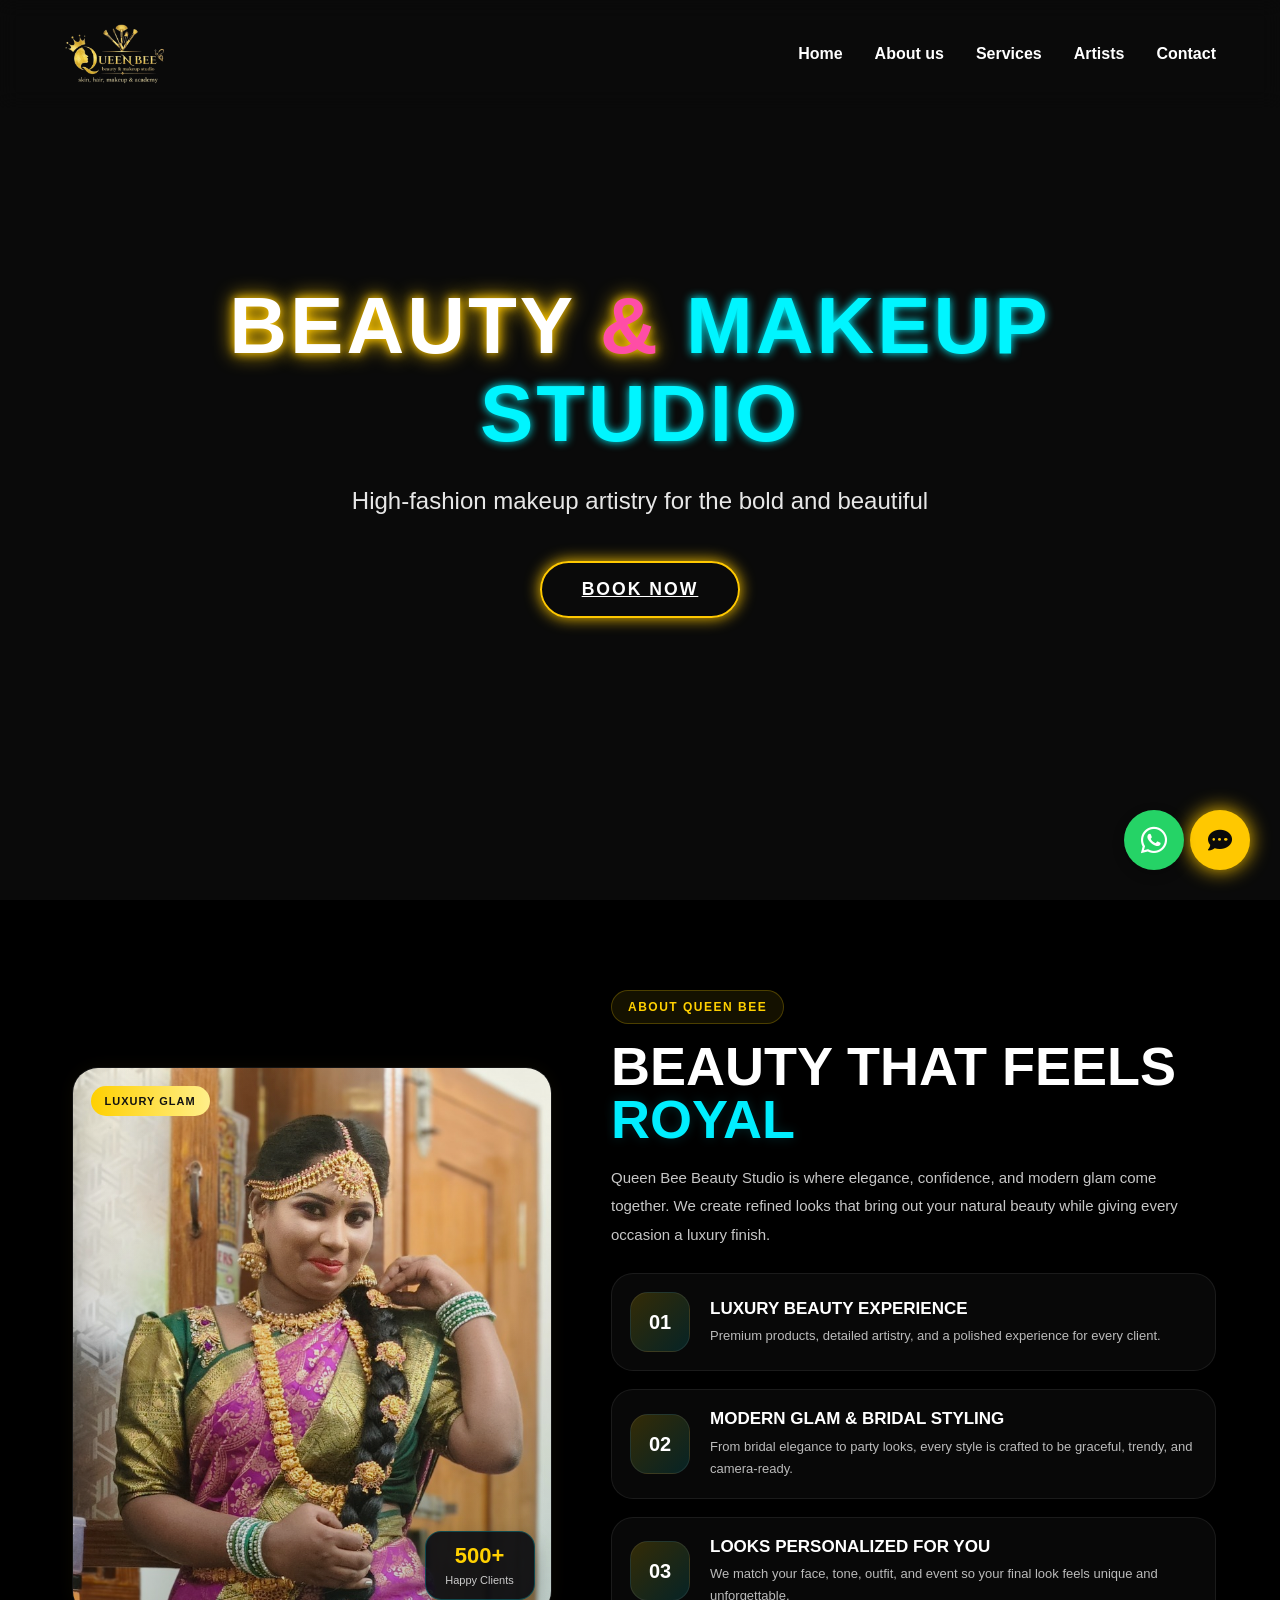
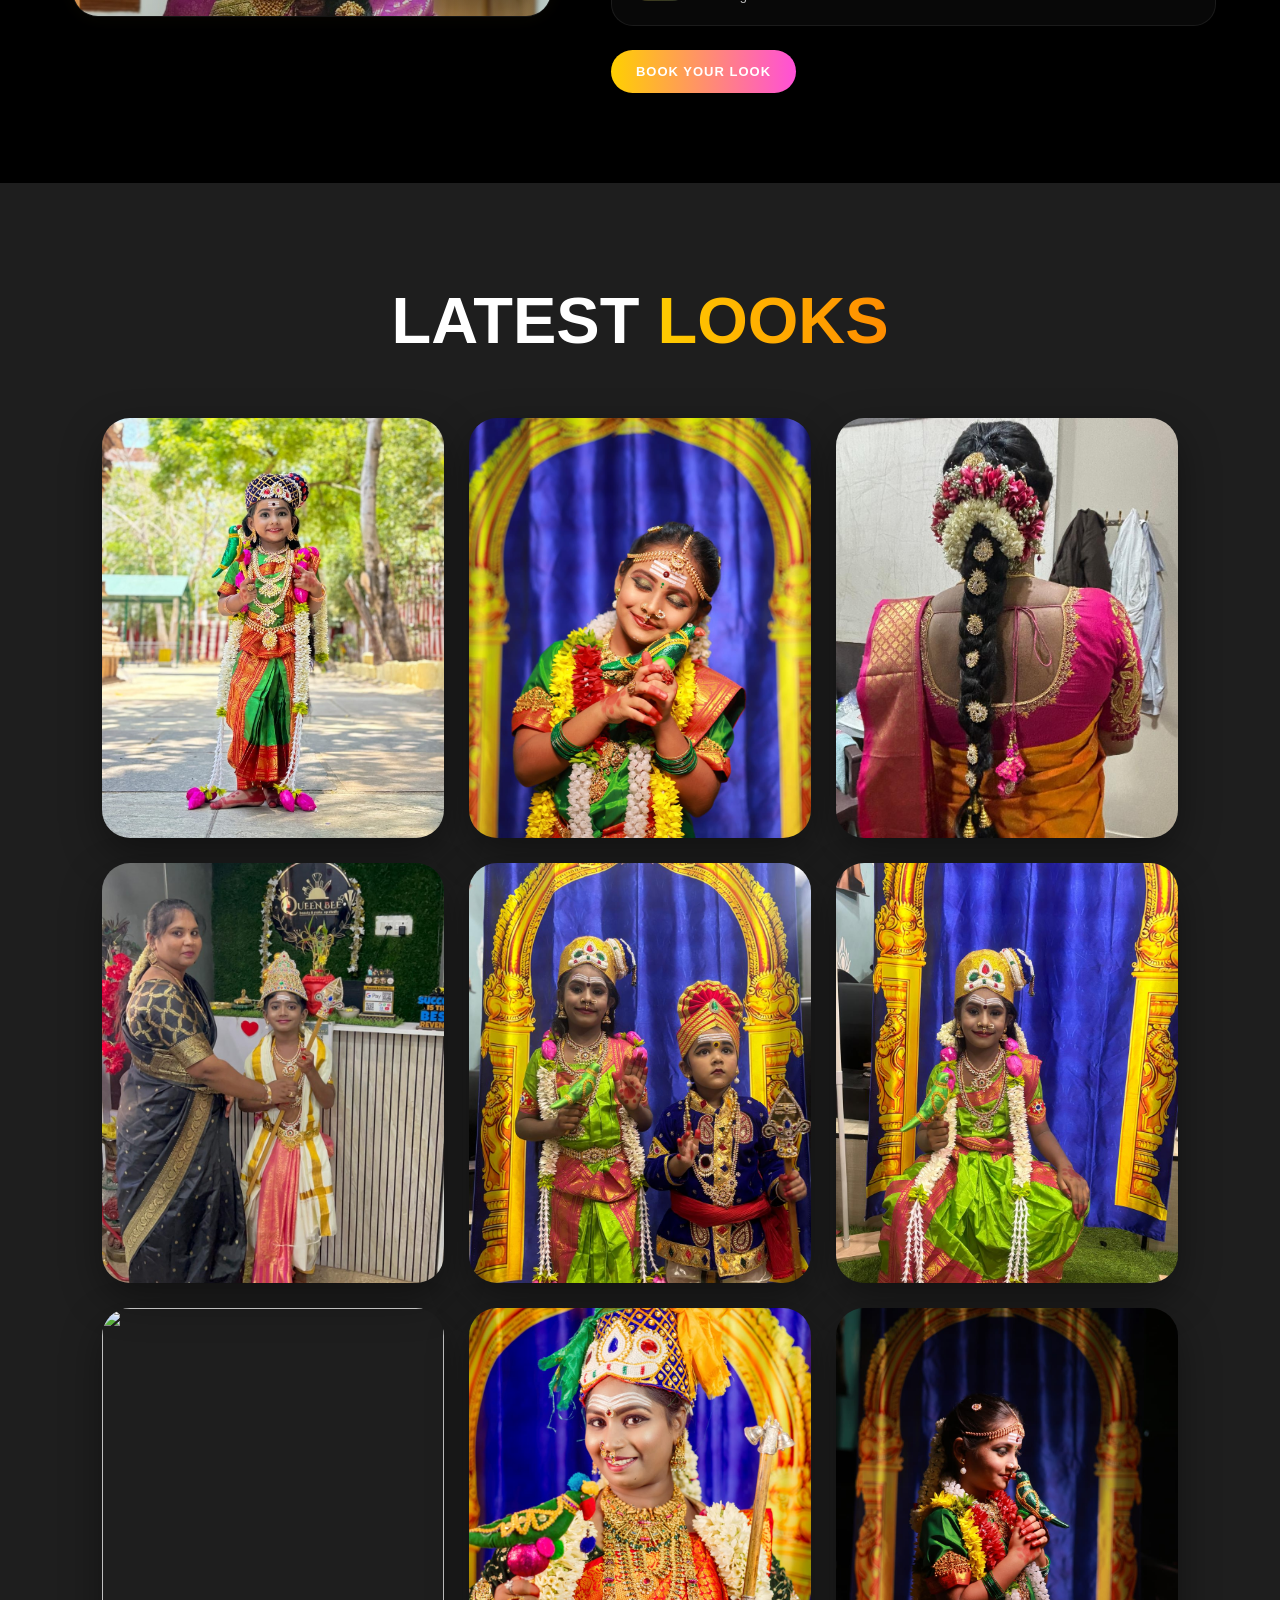
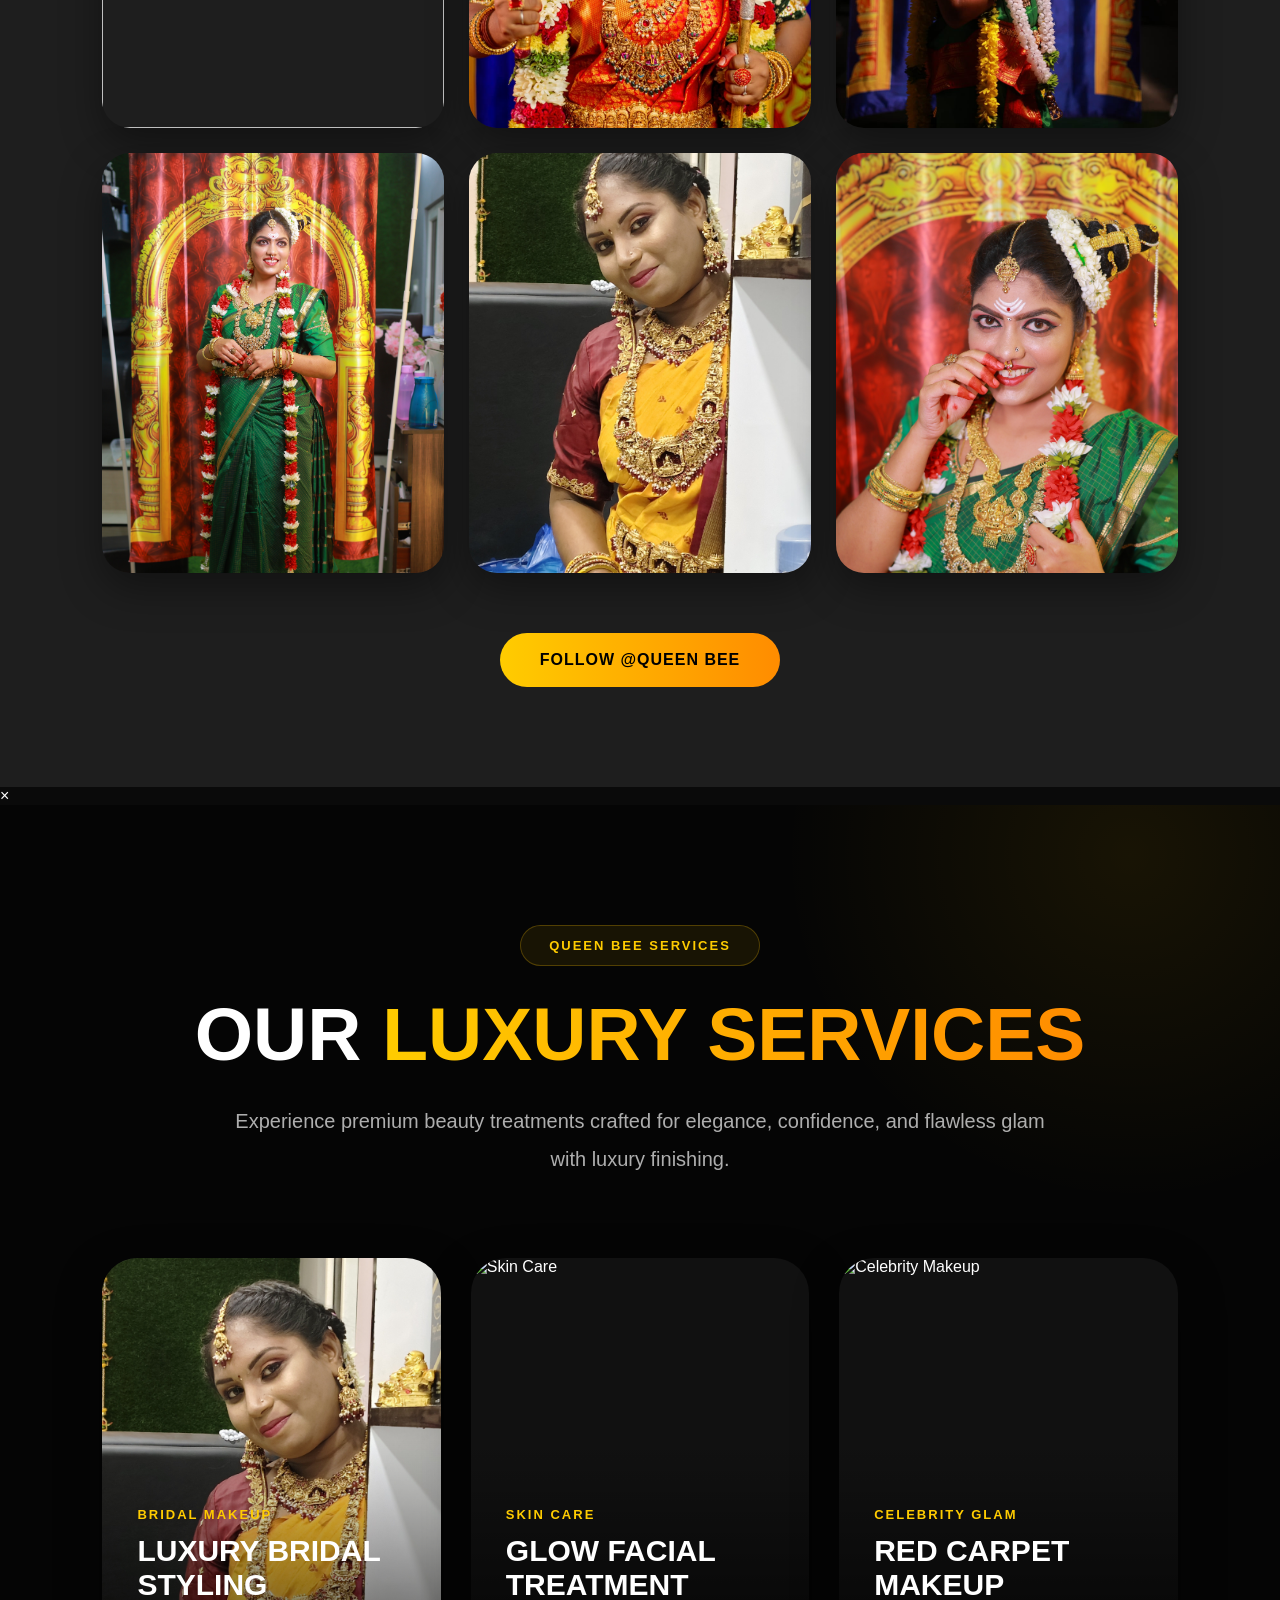
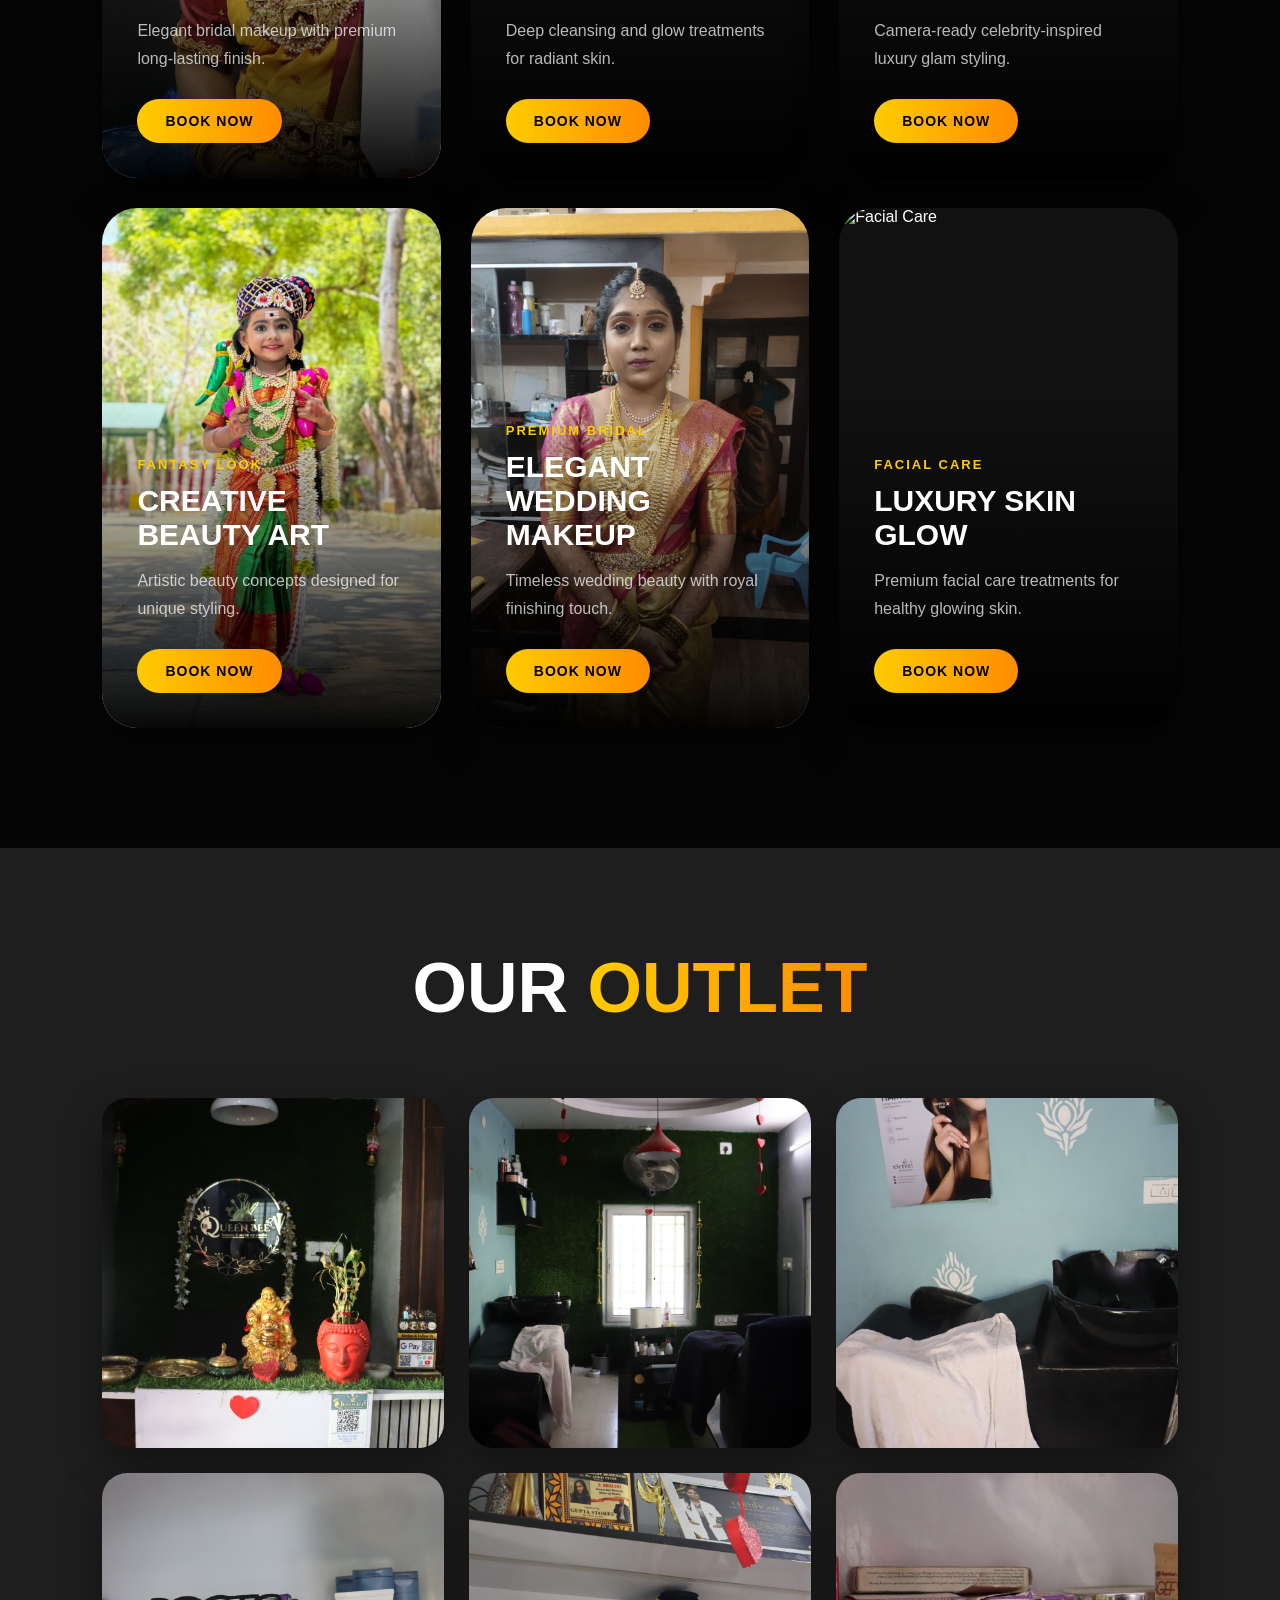
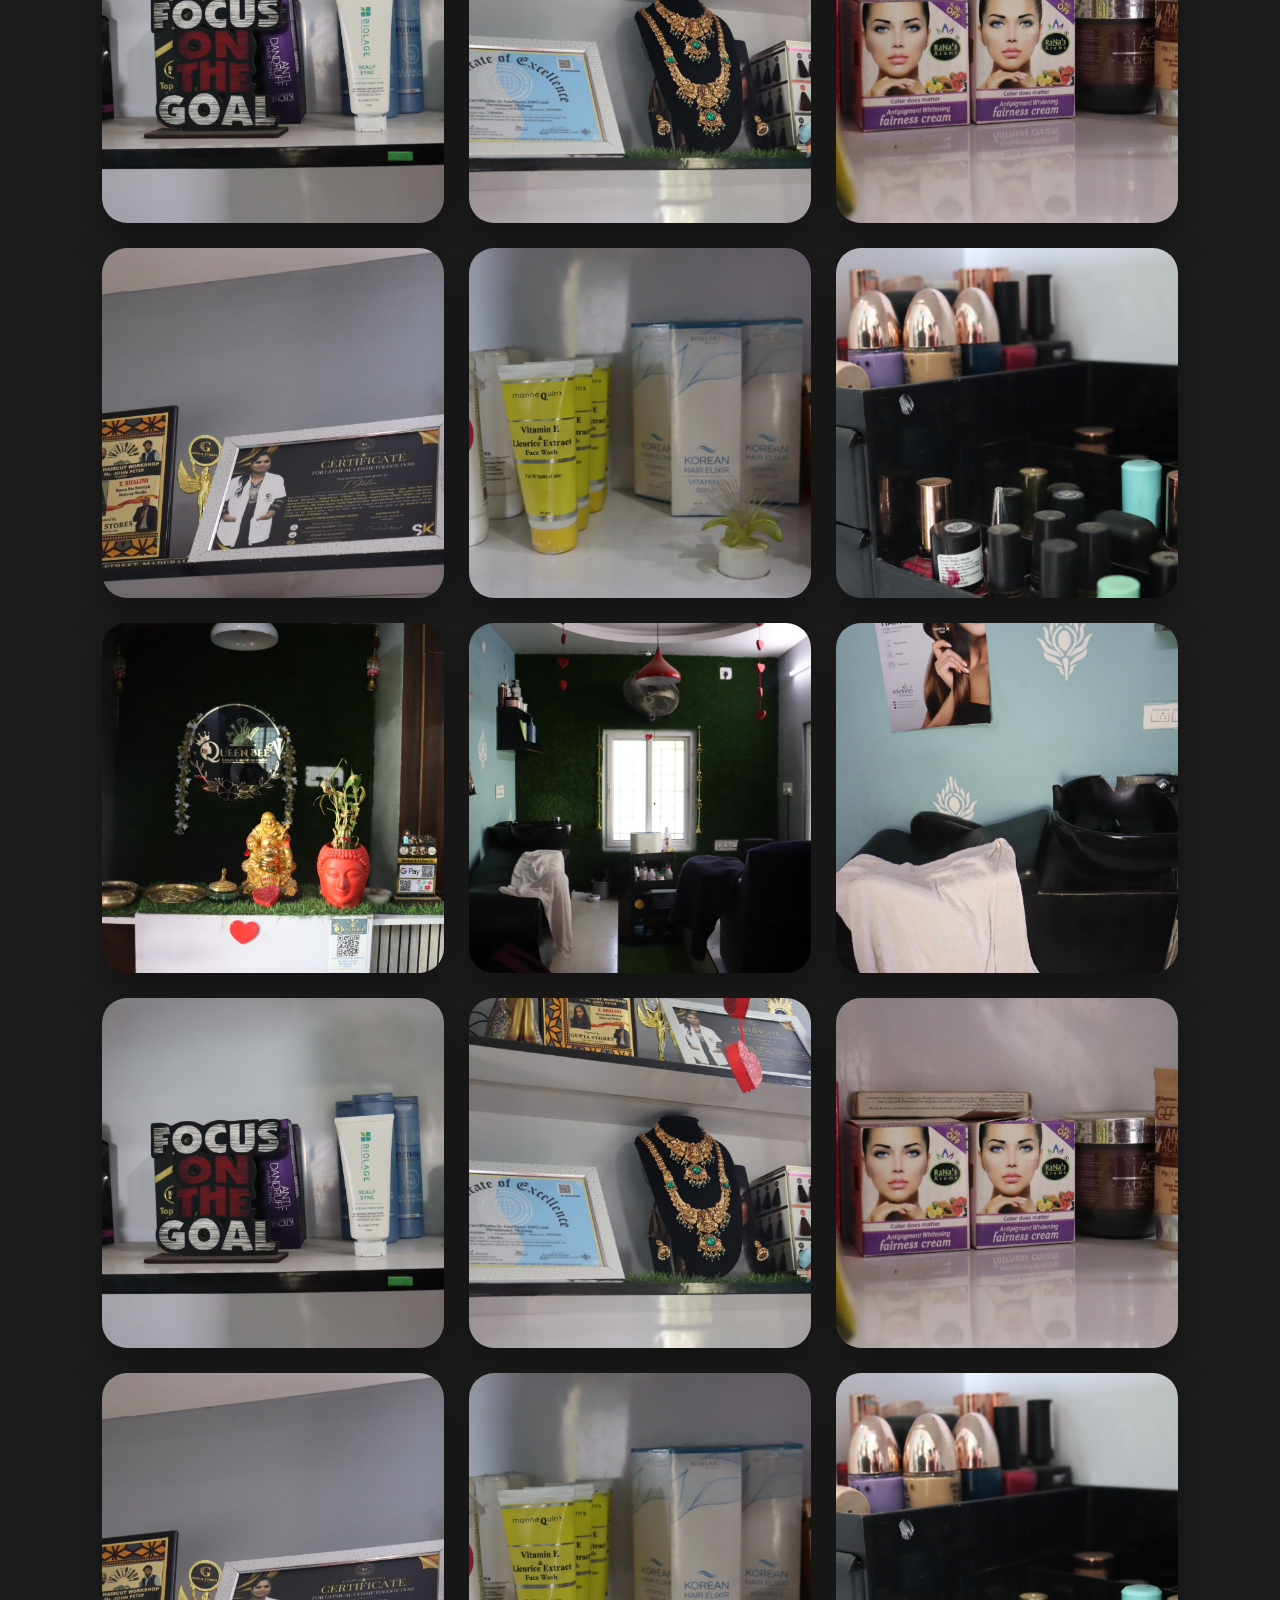
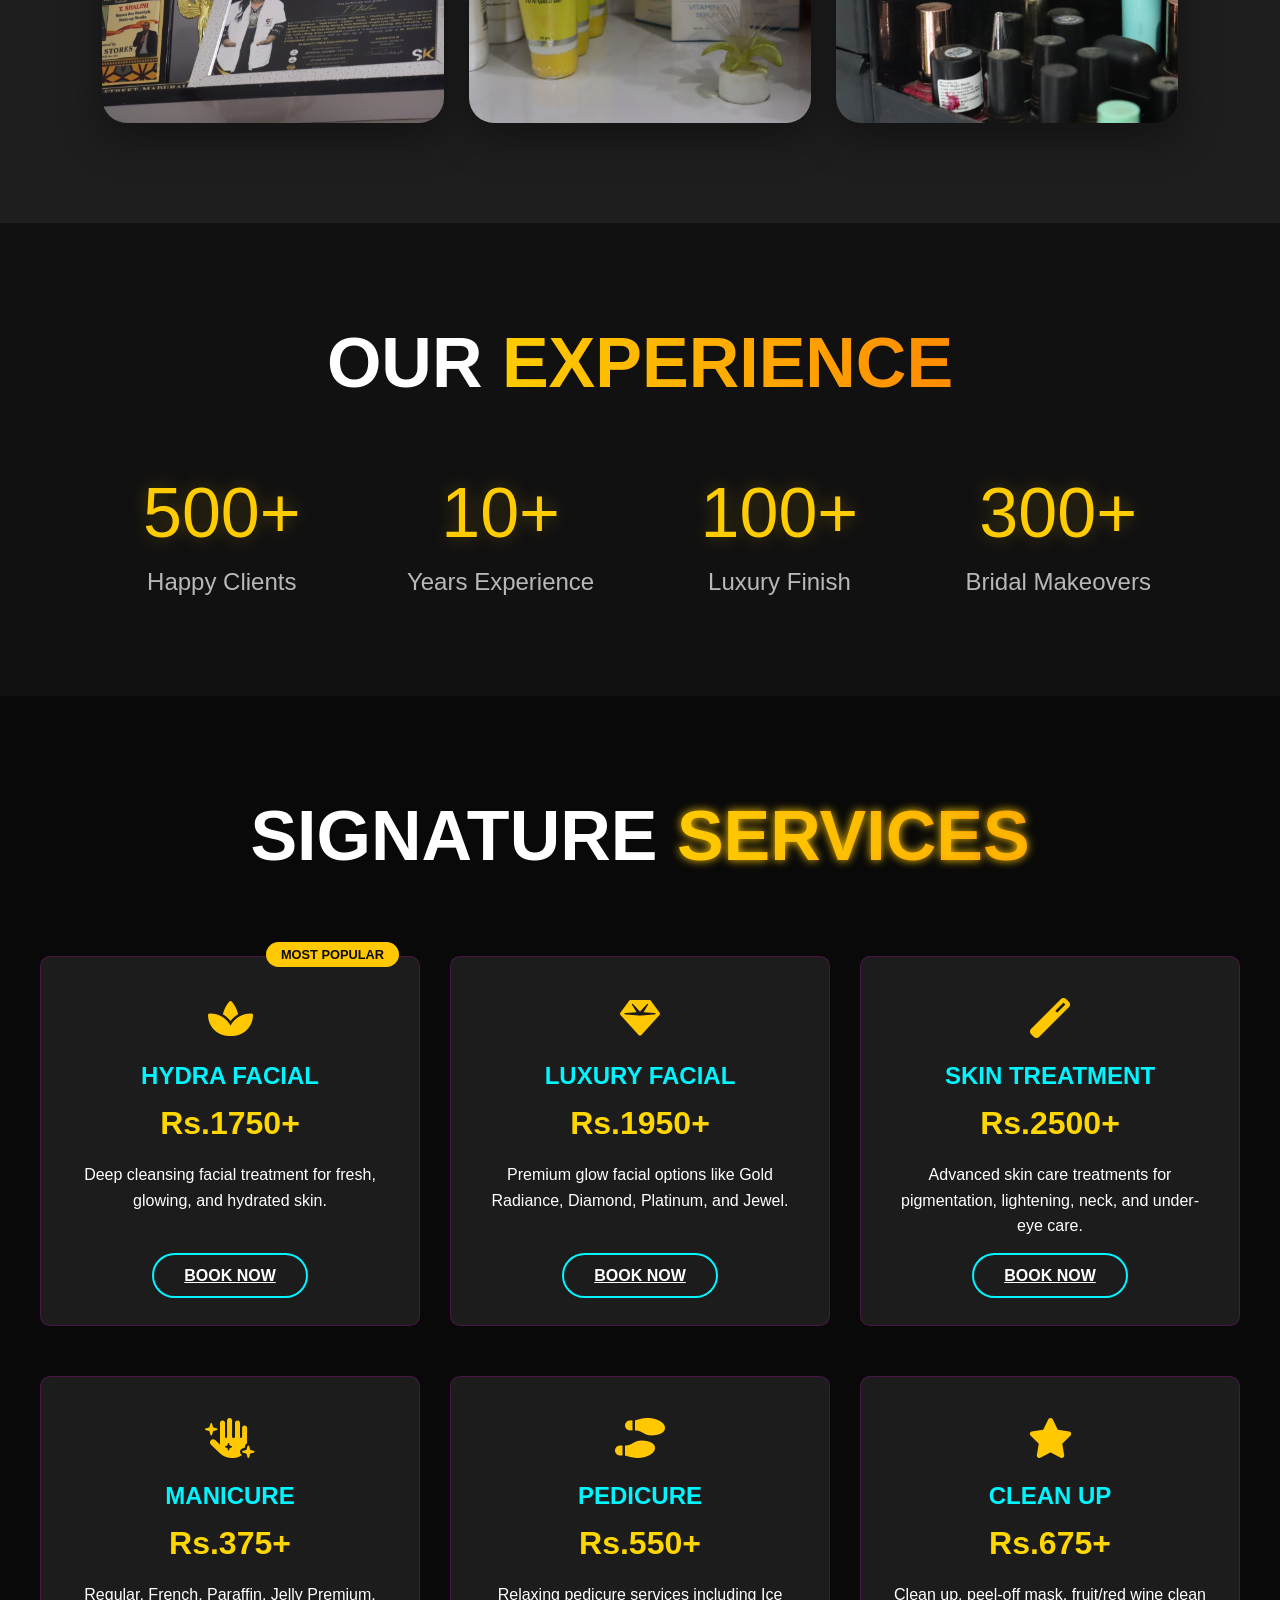
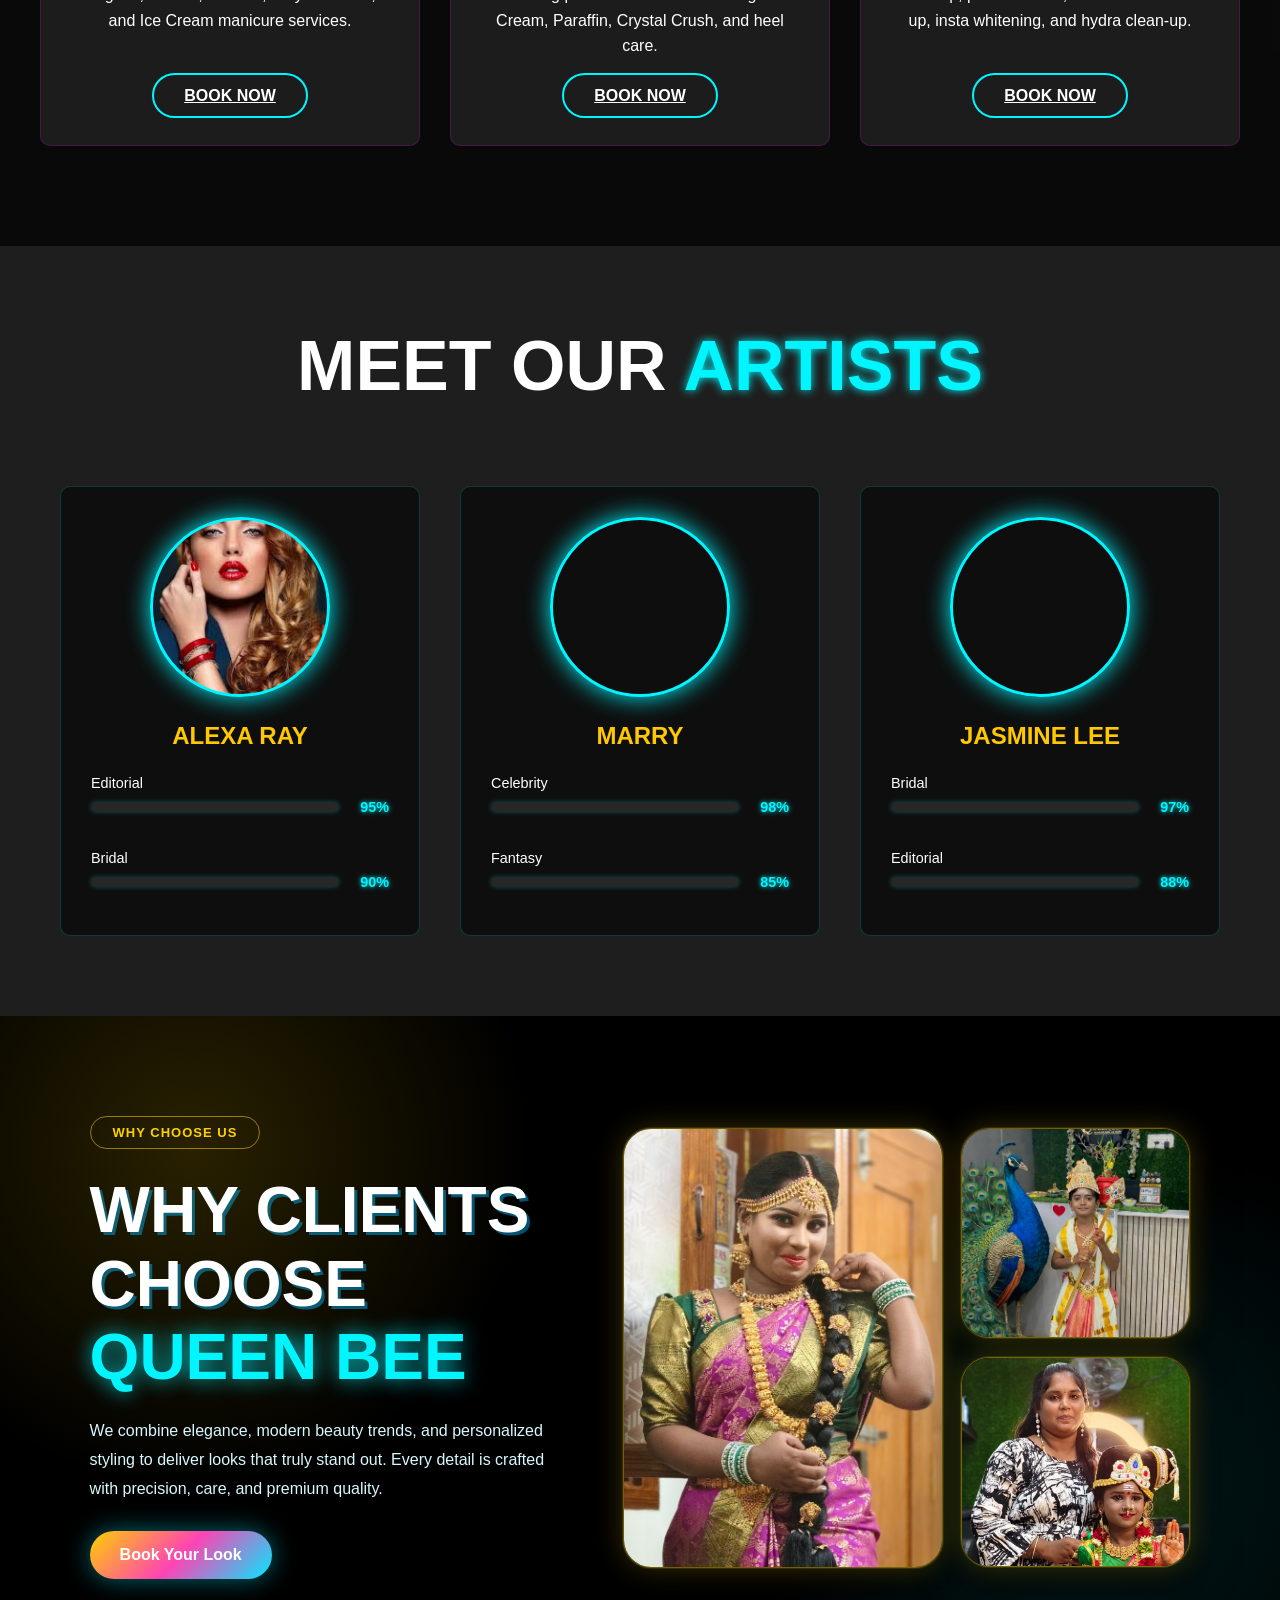
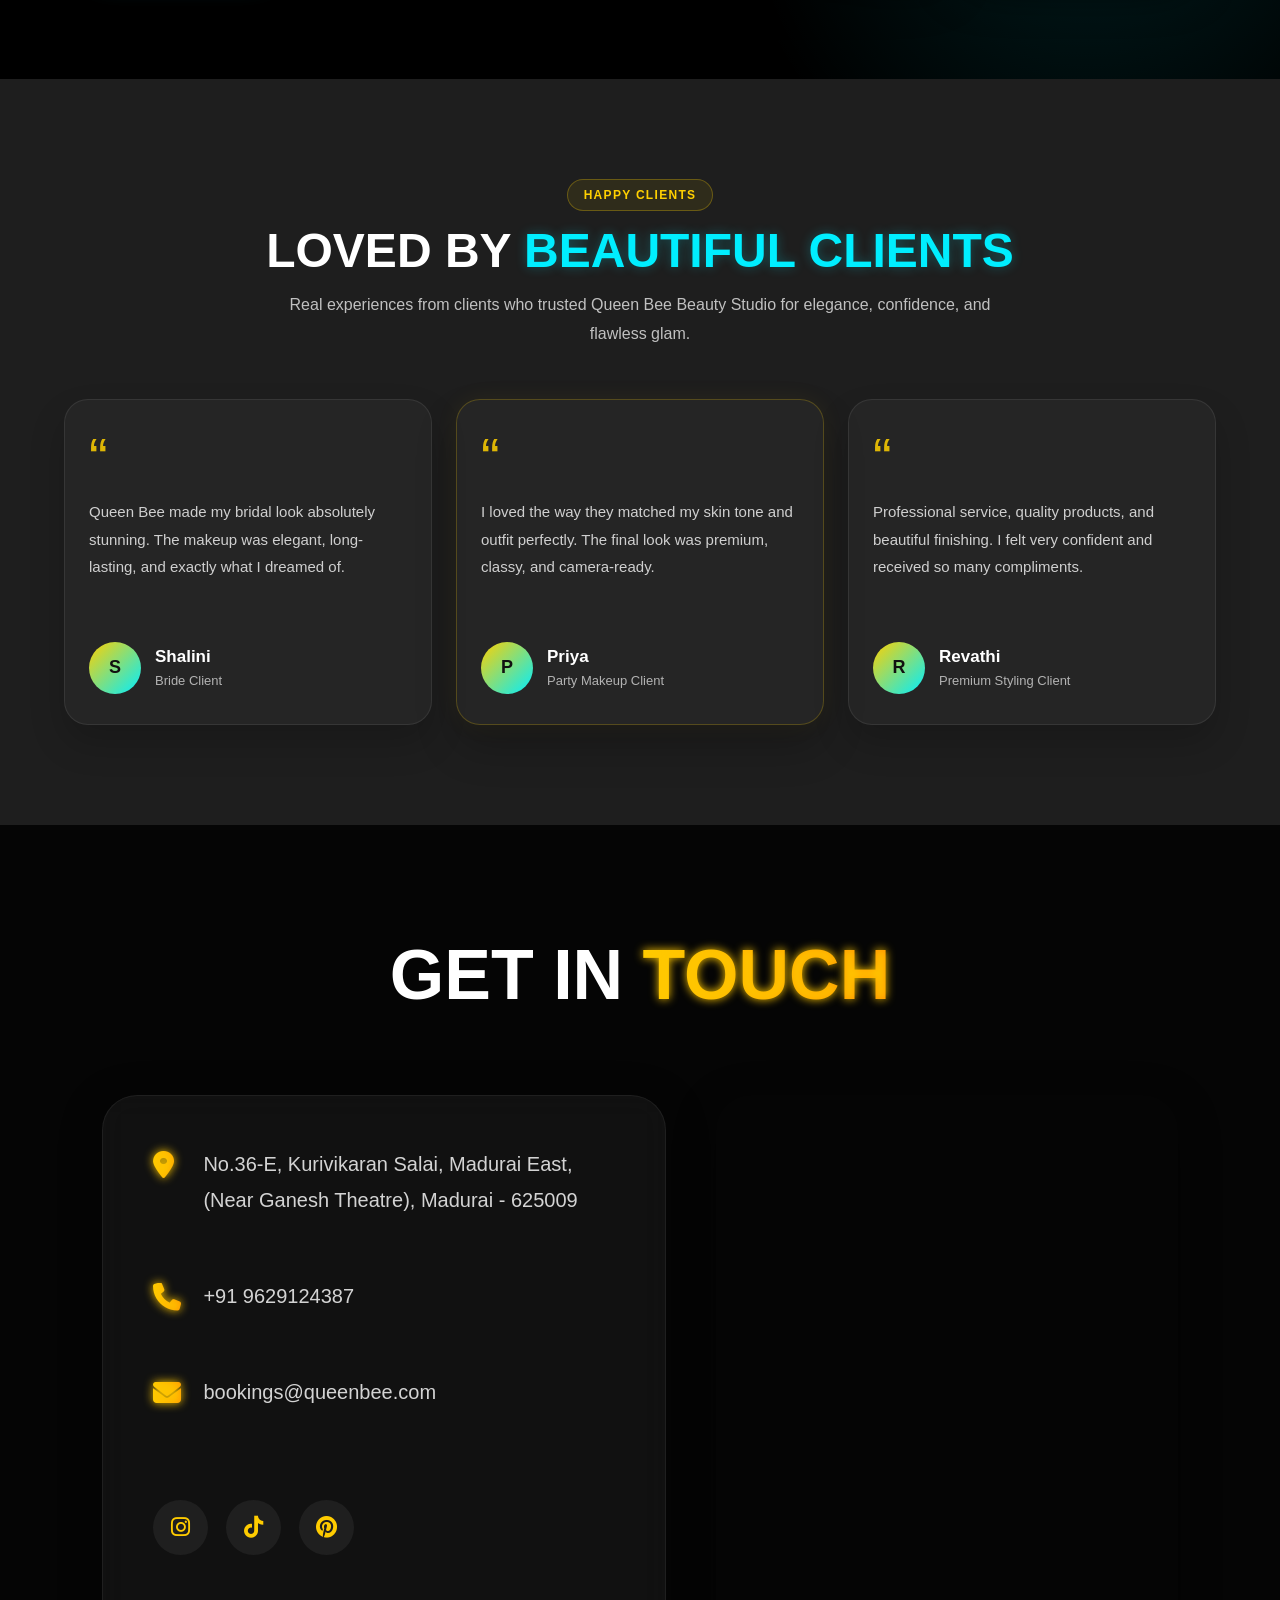
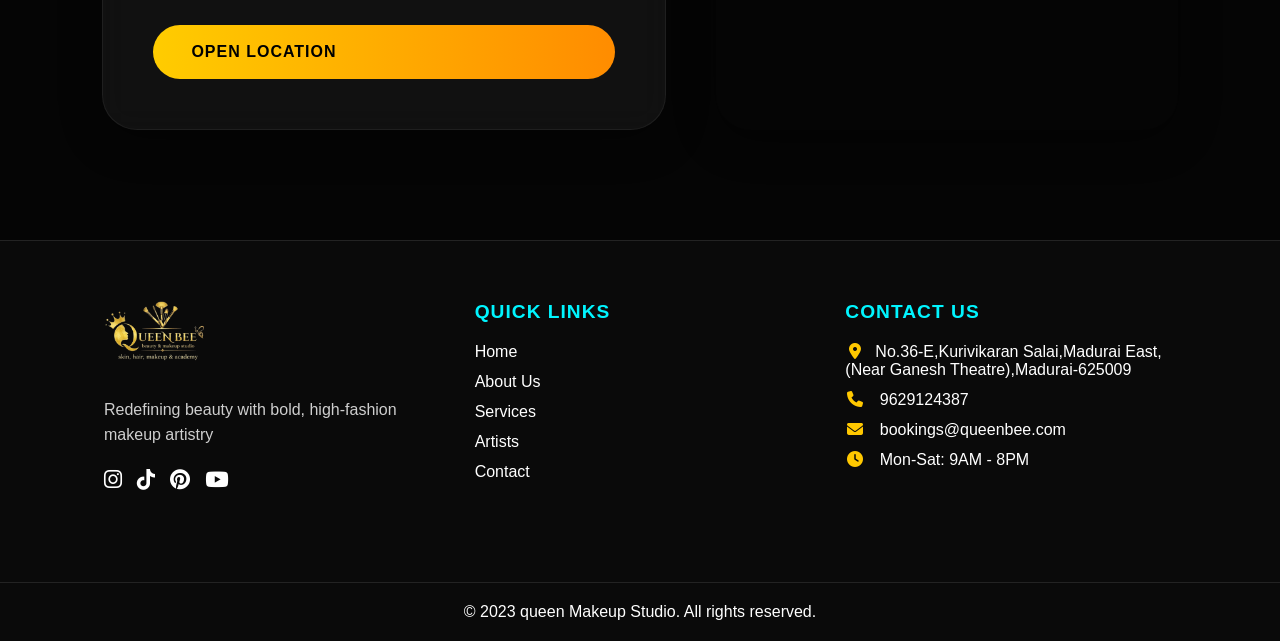
==== salon/index.html @ 57b23a85 "Initial upload" ====
<!DOCTYPE html>
<html lang="en">
<head>
    <meta charset="UTF-8">
    <meta name="viewport" content="width=device-width, initial-scale=1.0">
     <title>Queen Bee Beauty Studio</title>
    <link rel="stylesheet" href="css/style.css">
    <link rel="stylesheet" href="https://cdnjs.cloudflare.com/ajax/libs/font-awesome/6.4.0/css/all.min.css">
</head>
<body>
    <body id="top">
    <!-- Navigation -->
   <nav class="navbar">
    
    <!-- ✅ LOGO IMAGE -->
    <div class="logo">
        <img src="assets/queen_bee_logo-removebg-preview.png" alt="Logo" />
    </div>

    <ul class="nav-links">
        <li><a href="#top">Home</a></li>
         <li><a href="#about">About us</a></li>
        <!-- <li><a href="#portfolio">Services</a></li> -->
        <li><a href="#services">Services</a></li>
        <li><a href="#artists">Artists</a></li>
        <li><a href="#contact">Contact</a></li>
    </ul>

    <div class="menu-toggle">
        <i class="fas fa-bars"></i>
    </div>
</nav>
    <!-- Hero Section with Parallax -->
<section class="hero">

  <!-- ✅ BACKGROUND VIDEO -->
  <video class="bg-video" autoplay muted loop playsinline>
    <source src="assets/1video.mp4" type="video/mp4" />
  </video>

  <!-- overlay (keep your existing) -->
  <div class="hero-overlay"></div>

  <!-- your content (unchanged) -->
  <div class="hero-content">
    <h1 class="hero-title neon-text">
      Beauty <span class="neon-amp">&</span>
      <span class="neon-cyan">Makeup Studio</span>
    </h1>
    <p class="hero-subtitle">
      High-fashion makeup artistry for the bold and beautiful
    </p>
<a href="#contact" class="neon-button">
    BOOK NOW
</a> 
 </div>

</section>
<!-- 
about us  -->

<!-- ABOUT US SECTION -->

<section class="about-split-premium" id="about">
  <div class="about-split-container">
    <!-- LEFT IMAGE PANEL -->
    <div class="about-split-left">
      <div class="about-photo-frame">
        <img src="assets/about bee.jpeg" alt="Queen Bee Beauty Studio">

        <div class="about-photo-badge">LUXURY GLAM</div>

        <div class="about-floating-review">
          <h4>500+</h4>
          <p>Happy Clients</p>
        </div>
      </div>
    </div>

    <!-- RIGHT CONTENT PANEL -->
    <div class="about-split-right">
      <span class="about-chip">ABOUT QUEEN BEE</span>

      <h2 class="about-split-title">
        Beauty That Feels
        <span>Royal</span>
      </h2>

      <p class="about-split-text">
        Queen Bee Beauty Studio is where elegance, confidence, and modern glam
        come together. We create refined looks that bring out your natural beauty
        while giving every occasion a luxury finish.
      </p>

      <div class="about-info-blocks">
        <div class="info-block">
          <div class="info-number">01</div>
          <div class="info-content">
            <h3>Luxury Beauty Experience</h3>
            <p>
              Premium products, detailed artistry, and a polished experience for every client.
            </p>
          </div>
        </div>

        <div class="info-block">
          <div class="info-number">02</div>
          <div class="info-content">
            <h3>Modern Glam & Bridal Styling</h3>
            <p>
              From bridal elegance to party looks, every style is crafted to be graceful, trendy, and camera-ready.
            </p>
          </div>
        </div>

        <div class="info-block">
          <div class="info-number">03</div>
          <div class="info-content">
            <h3>Looks Personalized For You</h3>
            <p>
              We match your face, tone, outfit, and event so your final look feels unique and unforgettable.
            </p>
          </div>
        </div>
      </div>

      <div class="about-bottom-bar">
        <!-- <div class="about-metrics">
          <div class="metric">
            <strong>5+</strong>
            <span>Years</span>
          </div>
          <div class="metric">
            <strong>100%</strong>
            <span>Luxury Finish</span>
          </div>
        </div> -->

        <a href="#contact" class="about-split-btn">Book Your Look</a>
      </div>
    </div>
  </div>
</section>
<!-- about us end -->



    <!-- Instagram Feed -->
<section class="queenbee-gallery-section">

    <h2 class="queenbee-gallery-title">
        LATEST <span class="queenbee-highlight">LOOKS</span>
    </h2>

    <div class="queenbee-gallery-grid">

        <img src="queen/1.jpeg" onclick="openQueenImage(this.src)">
        <img src="queen/2.jpeg" onclick="openQueenImage(this.src)">
        <img src="queen/3.jpeg" onclick="openQueenImage(this.src)">
        <img src="queen/4.jpeg" onclick="openQueenImage(this.src)">
        <img src="queen/5.jpeg" onclick="openQueenImage(this.src)">
        <img src="queen/6.jpeg" onclick="openQueenImage(this.src)">
        <img src="queen/8.jpeg" onclick="openQueenImage(this.src)">
        <img src="queen/9.jpeg" onclick="openQueenImage(this.src)">
        <img src="queen/10.jpeg" onclick="openQueenImage(this.src)">
        <img src="queen/11.jpeg" onclick="openQueenImage(this.src)">
        <img src="queen/12.jpeg" onclick="openQueenImage(this.src)">
        <img src="queen/13.jpeg" onclick="openQueenImage(this.src)">

    </div>

    <a href="https://www.instagram.com"
       target="_blank"
       class="queenbee-instagram-btn">

       FOLLOW @QUEEN BEE

    </a>

</section>

<!-- FULL IMAGE VIEWER -->

<div id="queenbeeImageViewer" class="queenbee-image-popup">

    <span class="queenbee-close-btn"
          onclick="closeQueenImage()">

          &times;

    </span>

    <img id="queenbeeFullImage">

</div>

<!-- FULL IMAGE VIEWER -->

<div id="imageViewer" class="image-viewer">

    <span class="close-btn" onclick="closeImage()">
        &times;
    </span>

    <img id="fullImage">

</div>

    <!-- Portfolio Grid -->
<!-- =========================
     PREMIUM PORTFOLIO SECTION
========================= -->

<!-- =========================
     PREMIUM SERVICES SECTION
========================= -->

<section class="queen-services-section"
         id="services">

    <!-- TOP -->

    <div class="queen-services-top">

        <span class="queen-services-tag">
            QUEEN BEE SERVICES
        </span>

        <h2 class="queen-services-title">
            Our <span>Luxury Services</span>
        </h2>

        <p class="queen-services-text">
            Experience premium beauty treatments crafted for elegance,
            confidence, and flawless glam with luxury finishing.
        </p>

    </div>

    <!-- SERVICES GRID -->

    <div class="queen-services-grid">

        <!-- CARD 1 -->

        <div class="queen-service-card">

            <img src="queen/12.jpeg"
                 alt="Bridal Makeup">

            <div class="queen-service-overlay">

                <span>BRIDAL MAKEUP</span>

                <h3>Luxury Bridal Styling</h3>

                <p>
                    Elegant bridal makeup with premium long-lasting finish.
                </p>

                <a href="#contact"
                   class="queen-service-btn">

                   BOOK NOW

                </a>

            </div>

        </div>

        <!-- CARD 2 -->

        <div class="queen-service-card">

            <img src="assets/18.jpg"
                 alt="Skin Care">

            <div class="queen-service-overlay">

                <span>SKIN CARE</span>

                <h3>Glow Facial Treatment</h3>

                <p>
                    Deep cleansing and glow treatments for radiant skin.
                </p>

                <a href="#contact"
                   class="queen-service-btn">

                   BOOK NOW

                </a>

            </div>

        </div>

        <!-- CARD 3 -->

        <div class="queen-service-card">

            <img src="assets/16.jpg"
                 alt="Celebrity Makeup">

            <div class="queen-service-overlay">

                <span>CELEBRITY GLAM</span>

                <h3>Red Carpet Makeup</h3>

                <p>
                    Camera-ready celebrity-inspired luxury glam styling.
                </p>

                <a href="#contact"
                   class="queen-service-btn">

                   BOOK NOW

                </a>

            </div>

        </div>

        <!-- CARD 4 -->

        <div class="queen-service-card">

            <img src="queen/1.jpeg"
                 alt="Fantasy Makeup">

            <div class="queen-service-overlay">

                <span>FANTASY LOOK</span>

                <h3>Creative Beauty Art</h3>

                <p>
                    Artistic beauty concepts designed for unique styling.
                </p>

                <a href="#contact"
                   class="queen-service-btn">

                   BOOK NOW

                </a>

            </div>

        </div>

        <!-- CARD 5 -->

        <div class="queen-service-card">

            <img src="queen/14.jpeg"
                 alt="Premium Bridal">

            <div class="queen-service-overlay">

                <span>PREMIUM BRIDAL</span>

                <h3>Elegant Wedding Makeup</h3>

                <p>
                    Timeless wedding beauty with royal finishing touch.
                </p>

                <a href="#contact"
                   class="queen-service-btn">

                   BOOK NOW

                </a>

            </div>

        </div>

        <!-- CARD 6 -->

        <div class="queen-service-card">

            <img src="assets/17.jpg"
                 alt="Facial Care">

            <div class="queen-service-overlay">

                <span>FACIAL CARE</span>

                <h3>Luxury Skin Glow</h3>

                <p>
                    Premium facial care treatments for healthy glowing skin.
                </p>

                <a href="#contact"
                   class="queen-service-btn">

                   BOOK NOW

                </a>

            </div>

        </div>

    </div>

</section>


<section class="luxury-gallery-section">

    <h2 class="luxury-gallery-title">
        OUR <span class="luxury-highlight-text">OUTLET</span>
    </h2>

    <div class="luxury-gallery-wrapper">

        <div class="luxury-gallery-card">
            <img src="assets/1.jpeg" alt="">
        </div>

        <div class="luxury-gallery-card">
            <img src="assets/2.jpeg" alt="">
        </div>

        <div class="luxury-gallery-card">
            <img src="assets/3.jpeg" alt="">
        </div>

        <div class="luxury-gallery-card">
            <img src="assets/4.jpeg" alt="">
        </div>

        <div class="luxury-gallery-card">
            <img src="assets/5.jpeg" alt="">
        </div>

        <div class="luxury-gallery-card">
            <img src="assets/6.jpeg" alt="">
        </div>

        <div class="luxury-gallery-card">
            <img src="assets/7.jpeg" alt="">
        </div>

        <div class="luxury-gallery-card">
            <img src="assets/8.jpeg" alt="">
        </div>

        <div class="luxury-gallery-card">
            <img src="assets/9.jpeg" alt="">
        </div>

    </div>

</section>




<!-- out  -->
<!-- =========================
     EXPERIENCE SECTION
========================= -->

<section class="experience-section">

    <h2 class="luxury-gallery-title">
        OUR <span class="luxury-highlight-text">EXPERIENCE</span>
    </h2>

    <div class="experience-container">

        <!-- BOX 1 -->

        <div class="experience-box">

            <h1 class="counter"
                data-target="500">
                0
            </h1>

            <p>
                Happy Clients
            </p>

        </div>

        <!-- BOX 2 -->

        <div class="experience-box">

            <h1 class="counter"
                data-target="10">
                0
            </h1>

            <p>
                Years Experience
            </p>

        </div>

        <!-- BOX 3 -->

        <div class="experience-box">

            <h1 class="counter"
                data-target="100">
                0
            </h1>

            <p>
                Luxury Finish
            </p>

        </div>

        <!-- BOX 4 -->

        <div class="experience-box">

            <h1 class="counter"
                data-target="300">
                0
            </h1>

            <p>
                Bridal Makeovers
            </p>

        </div>

    </div>

</section>
<!-- count end  -->
    <!-- Services with Parallax -->
   <section id="services" class="services-section">
  <div class="services-overlay"></div>

  <div class="services-content">
    <h2 class="section-title">SIGNATURE <span class="neon-pink">SERVICES</span></h2>

    <div class="services-grid">

      <div class="service-card popular">
        <div class="popular-tag">MOST POPULAR</div>
        <div class="service-icon">
          <i class="fas fa-spa"></i>
        </div>
        <h3>Hydra Facial</h3>
        <p class="price">Rs.1750+</p>
        <p class="service-description">
          Deep cleansing facial treatment for fresh, glowing, and hydrated skin.
        </p>
<a href="#contact" class="service-btn">
    BOOK NOW
</a>      </div>

      <div class="service-card">
        <div class="service-icon">
          <i class="fas fa-gem"></i>
        </div>
        <h3>Luxury Facial</h3>
        <p class="price">Rs.1950+</p>
        <p class="service-description">
          Premium glow facial options like Gold Radiance, Diamond, Platinum, and Jewel.
        </p>
<a href="#contact" class="service-btn">
    BOOK NOW
</a>      </div>

      <div class="service-card">
        <div class="service-icon">
          <i class="fas fa-magic"></i>
        </div>
        <h3>Skin Treatment</h3>
        <p class="price">Rs.2500+</p>
        <p class="service-description">
          Advanced skin care treatments for pigmentation, lightening, neck, and under-eye care.
        </p>
        <a href="#contact" class="service-btn">
            BOOK NOW
        </a>
      </div>

    </div>

    <div class="services-grid">

      <div class="service-card">
        <div class="service-icon">
          <i class="fas fa-hand-sparkles"></i>
        </div>
        <h3>Manicure</h3>
        <p class="price">Rs.375+</p>
        <p class="service-description">
          Regular, French, Paraffin, Jelly Premium, and Ice Cream manicure services.
        </p>
        <a href="#contact" class="service-btn">
            BOOK NOW
        </a>
      </div>

      <div class="service-card">
        <div class="service-icon">
          <i class="fas fa-shoe-prints"></i>
        </div>
        <h3>Pedicure</h3>
        <p class="price">Rs.550+</p>
        <p class="service-description">
          Relaxing pedicure services including Ice Cream, Paraffin, Crystal Crush, and heel care.
        </p>
        <a href="#contact" class="service-btn">
            BOOK NOW
        </a>
      </div>

      <div class="service-card">
        <div class="service-icon">
          <i class="fas fa-star"></i>
        </div>
        <h3>Clean Up</h3>
        <p class="price">Rs.675+</p>
        <p class="service-description">
          Clean up, peel-off mask, fruit/red wine clean up, insta whitening, and hydra clean-up.
        </p>
        <a href="#contact" class="service-btn">
            BOOK NOW
        </a>
      </div>

    </div>

  </div>
</section>

    <!-- Artists Section -->
<section id="artists" class="artists-section">
    <h2 class="section-title">MEET OUR <span class="neon-cyan">ARTISTS</span></h2>
    <div class="artists-container">
        <!-- Artist 1 -->
        <div class="artist-card">
            <div class="artist-image-container">
                <div class="artist-image" style="background-image: url('assets/best-01.jpg')"></div>
            </div>
            <h3 class="artist-name">ALEXA RAY</h3>
            <div class="artist-skills">
                <div class="skill">
                    <span class="skill-name">Editorial</span>
                    <div class="skill-bar-container">
                        <div class="skill-bar" data-level="95"></div>
                        <span class="skill-percent">95%</span>
                    </div>
                </div>
                <div class="skill">
                    <span class="skill-name">Bridal</span>
                    <div class="skill-bar-container">
                        <div class="skill-bar" data-level="90"></div>
                        <span class="skill-percent">90%</span>
                    </div>
                </div>
            </div>
        </div>
        
        <!-- Artist 2 -->
        <div class="artist-card">
            <div class="artist-image-container">
                <div class="artist-image" style="background-image: url('https://images.unsplash.com/photo-1494790108377-be9c29b29330?w=600&auto=format&fit=crop&q=80')"></div>
            </div>
            <h3 class="artist-name">MARRY</h3>
            <div class="artist-skills">
                <div class="skill">
                    <span class="skill-name">Celebrity</span>
                    <div class="skill-bar-container">
                        <div class="skill-bar" data-level="98"></div>
                        <span class="skill-percent">98%</span>
                    </div>
                </div>
                <div class="skill">
                    <span class="skill-name">Fantasy</span>
                    <div class="skill-bar-container">
                        <div class="skill-bar" data-level="85"></div>
                        <span class="skill-percent">85%</span>
                    </div>
                </div>
            </div>
        </div>
        
        <!-- Artist 3 -->
        <div class="artist-card">
            <div class="artist-image-container">
                <div class="artist-image" style="background-image: url('https://images.unsplash.com/photo-1580489944761-15a19d654956?ixlib=rb-4.0.3&ixid=M3wxMjA3fDB8MHxwaG90by1wYWdlfHx8fGVufDB8fHx8fA%3D%3D&auto=format&fit=crop&w=600&q=80')"></div>
            </div>
            <h3 class="artist-name">JASMINE LEE</h3>
            <div class="artist-skills">
                <div class="skill">
                    <span class="skill-name">Bridal</span>
                    <div class="skill-bar-container">
                        <div class="skill-bar" data-level="97"></div>
                        <span class="skill-percent">97%</span>
                    </div>
                </div>
                <div class="skill">
                    <span class="skill-name">Editorial</span>
                    <div class="skill-bar-container">
                        <div class="skill-bar" data-level="88"></div>
                        <span class="skill-percent">88%</span>
                    </div>
                </div>
            </div>
        </div>
    </div>
</section>

<!-- why choose us -->

<section class="why-queenbee" id="why">
  <div class="why-container">

    <!-- LEFT SIDE TEXT -->
    <div class="why-left">
      <span class="why-tag">WHY CHOOSE US</span>

      <h2 class="why-title">
        Why Clients Choose
        <span>Queen Bee</span>
      </h2>

      <p class="why-text">
        We combine elegance, modern beauty trends, and personalized styling to
        deliver looks that truly stand out. Every detail is crafted with precision,
        care, and premium quality.
      </p>

      <a href="#contact" class="why-btn">Book Your Look</a>
    </div>

    <!-- RIGHT SIDE IMAGES -->
    <div class="why-right">

      <div class="why-image-grid">
        <img src="assets/why choose us.jpeg" alt="Bridal Makeup">
        <img src="assets/why choose 2.jpeg" alt="Beauty Styling">
        <img src="assets/why choose 3.jpeg" alt="Makeup Artist">
      </div>

    </div>

  </div>
</section>

 <!-- why chiise us end  -->
  <!-- test -->
 <section class="clients-luxury" id="clients">
  <div class="clients-container">

    <div class="clients-heading">
      <span class="clients-tag">HAPPY CLIENTS</span>
      <h2>
        Loved By <span>Beautiful Clients</span>
      </h2>
      <p>
        Real experiences from clients who trusted Queen Bee Beauty Studio for
        elegance, confidence, and flawless glam.
      </p>
    </div>

    <div class="clients-grid">
      <!-- Card 1 -->
      <div class="client-card">
        <div class="quote-icon">“</div>
        <p class="client-text">
          Queen Bee made my bridal look absolutely stunning. The makeup was elegant,
          long-lasting, and exactly what I dreamed of.
        </p>
        <div class="client-bottom">
          <div class="client-avatar">S</div>
          <div>
            <h4>Shalini</h4>
            <span>Bride Client</span>
          </div>
        </div>
      </div>

      <!-- Card 2 -->
      <div class="client-card featured">
        <div class="quote-icon">“</div>
        <p class="client-text">
          I loved the way they matched my skin tone and outfit perfectly. The final
          look was premium, classy, and camera-ready.
        </p>
        <div class="client-bottom">
          <div class="client-avatar">P</div>
          <div>
            <h4>Priya</h4>
            <span>Party Makeup Client</span>
          </div>
        </div>
      </div>

      <!-- Card 3 -->
      <div class="client-card">
        <div class="quote-icon">“</div>
        <p class="client-text">
          Professional service, quality products, and beautiful finishing. I felt
          very confident and received so many compliments.
        </p>
        <div class="client-bottom">
          <div class="client-avatar">R</div>
          <div>
            <h4>Revathi</h4>
            <span>Premium Styling Client</span>
          </div>
        </div>
      </div>
    </div>

  </div>
</section>
<!-- 
test end  -->

    <!-- Contact Section -->
<!-- =========================
     CONTACT SECTION
========================= -->

<section id="contact"
         class="contact-section">

    <h2 class="section-title">
        GET IN
        <span class="neon-pink">
            TOUCH
        </span>
    </h2>

    <div class="contact-container">

        <!-- LEFT INFO -->

        <div class="contact-info">

            <div class="info-item">

                <i class="fas fa-map-marker-alt neon-pink"></i>

                <p>
                    No.36-E, Kurivikaran Salai,
                    Madurai East,
                    (Near Ganesh Theatre),
                    Madurai - 625009
                </p>

            </div>

            <div class="info-item">

                <i class="fas fa-phone neon-pink"></i>

                <p>
                    +91 9629124387
                </p>

            </div>

            <div class="info-item">

                <i class="fas fa-envelope neon-pink"></i>

                <p>
                    bookings@queenbee.com
                </p>

            </div>

            <!-- SOCIAL -->

            <div class="social-links">

                <a href="#">
                    <i class="fab fa-instagram"></i>
                </a>

                <a href="#">
                    <i class="fab fa-tiktok"></i>
                </a>

                <a href="#">
                    <i class="fab fa-pinterest"></i>
                </a>

            </div>

            <!-- BUTTON -->

            <a href="https://www.google.com/maps?rlz=1C1VDKB_enIN1030IN1030&gs_lcrp=EgZjaHJvbWUyDAgAEEUYORixAxiABDIJCAEQIxgnGPAFMgwIAhAAGBQYhwIYgAQyDQgDEC4YrwEYxwEYgAQyBwgEEAAYgAQyBwgFEAAYgAQyBwgGEAAYgAQyBwgHEAAYgAQyBwgIEAAYgAQyBwgJEAAYgATSAQgyNzY1ajBqN6gCALACAA&um=1&ie=UTF-8&fb=1&gl=in&sa=X&geocode=KWt4Fb-4xQA7MUUStECXvD0p&daddr=32,+E,+kuruvikarn+salai,+East,+Madurai,+Tamil+Nadu+625009"
               target="_blank"
               class="map-btn">

               OPEN LOCATION

            </a>

        </div>

        <!-- RIGHT MAP -->

        <div class="contact-map">

            <iframe
                src="https://maps.google.com/maps?q=Kuruvikaran%20Salai%20Madurai&t=&z=15&ie=UTF8&iwloc=&output=embed"
                allowfullscreen=""
                loading="lazy">
            </iframe>

        </div>

    </div>

</section>

<!-- Footer Section -->
<footer class="footer">
    <div class="footer-container">
        <div class="footer-brand">
             <div class="logo">
        <img src="assets/queen_bee_logo-removebg-preview.png" alt="Logo" />
    </div><br><br>


          
            <p class="footer-tagline">Redefining beauty with bold, high-fashion makeup artistry</p>
            <div class="footer-social">
                <a href="#" class="social-icon"><i class="fab fa-instagram"></i></a>
                <a href="#" class="social-icon"><i class="fab fa-tiktok"></i></a>
                <a href="#" class="social-icon"><i class="fab fa-pinterest"></i></a>
                <a href="#" class="social-icon"><i class="fab fa-youtube"></i></a>
            </div>
        </div>
        
        
        <div class="footer-links">
            <h4 class="footer-heading">Quick Links</h4>
            <ul>
                <li><a href="#home">Home</a></li>
                <li><a href="#about">About Us</a></li>
                <li><a href="#services">Services</a></li>
                <li><a href="#artists">Artists</a></li>
                <li><a href="#contact">Contact</a></li>
            </ul>
        </div>
        
        <div class="footer-contact">
            <h4 class="footer-heading">Contact Us</h4>
            <ul>
                <li><i class="fas fa-map-marker-alt"></i>No.36-E,Kurivikaran Salai,Madurai East,(Near Ganesh Theatre),Madurai-625009</li>
                <li><i class="fas fa-phone"></i> 9629124387</li>
                <li><i class="fas fa-envelope"></i> bookings@queenbee.com</li>
                <li><i class="fas fa-clock"></i> Mon-Sat: 9AM - 8PM</li>
            </ul>
        </div>
    </div>
    
    <div class="footer-bottom">
        <p>&copy; 2023 queen Makeup Studio. All rights reserved.</p>
    </div>
</footer>

    <!-- Live Chat Widget -->
    <div class="chat-container">
        <div class="chat-header">
            <span>QUEEN BEE BEAUTY ADVISOR</span>
            <button class="close-chat"><i class="fas fa-times"></i></button>
        </div>
        <div class="chat-messages" id="chatMessages">
            <div class="message bot">
                <p>Hello gorgeous! 💖 How can I help you today?</p>
            </div>
        </div>
        <div class="chat-input">
            <input type="text" id="userInput" placeholder="Type your message...">
            <button id="sendMessage"><i class="fas fa-paper-plane"></i></button>
        </div>
        <div class="quick-replies">
            <button class="quick-reply">Book Appointment</button>
            <button class="quick-reply">Makeup Advice</button>
            <button class="quick-reply">Pricing</button>
        </div>
    </div>
    <div class="chat-toggle">
        <i class="fas fa-comment-dots"></i>
    </div>
<a
  href="https://wa.me/919629124387?text=Hi%20Queen%20Bee%20Beauty%2C%20I%20would%20like%20to%20book%20an%20appointment.%20Please%20share%20available%20slots."
  class="whatsapp-float"
  target="_blank"
  rel="noopener noreferrer"
  aria-label="Chat on WhatsApp"
>
  <i class="fab fa-whatsapp"></i>
</a>
    <script src="js/main.js"></script>
    <script src="js/chat.js"></script>
</body>
</html>
---- salon/css/style.css ----
/* Base Styles */
:root {
    --black: #0A0A0A;
    --dark-gray: #1E1E1E;
    --neon-pink: #ffc800;
    --neon-cyan: #00F5FF;
    --gold: #FFD700;
    --white: #FFFFFF;
}

* {
    margin: 0;
    padding: 0;
    box-sizing: border-box;
    font-family: 'Montserrat', sans-serif;
}

body {
    background-color: var(--black);
    color: var(--white);
    overflow-x: hidden;
}
html {
  scroll-behavior: smooth;
}

/* Typography */
h1, h2, h3 {
    font-weight: 800;
    text-transform: uppercase;
}

.section-title {
    font-size: 3rem;
    margin-bottom: 2rem;
    text-align: center;
}

.neon-text {
    text-shadow: 0 0 10px var(--neon-pink), 0 0 20px var(--neon-pink);
}

.neon-pink {
    color: var(--neon-pink);
    text-shadow: 0 0 10px var(--neon-pink);
}

.neon-cyan {
    color: var(--neon-cyan);
    text-shadow: 0 0 10px var(--neon-cyan);
}

/* Navigation */
.navbar {
    display: flex;
    justify-content: space-between;
    align-items: center;
    padding: 1.5rem 5%;
    position: fixed;
    width: 100%;
    top: 0;
    z-index: 1000;
    background-color: rgba(10, 10, 10, 0.9);
    backdrop-filter: blur(10px);
}

.logo img {
    height: 60px;      /* adjust size */
    width: auto;
    display: block;
}

/* optional: better alignment */
.navbar {
    display: flex;
    align-items: center;
    justify-content: space-between;
}

.logo {
    display: flex;
    align-items: center;
}
.nav-links {
    display: flex;
    list-style: none;
}

.nav-links li {
    margin-left: 2rem;
}

.nav-links a {
    color: var(--white);
    text-decoration: none;
    font-weight: 600;
    position: relative;
    padding: 0.5rem 0;
}

.nav-links a::after {
    content: '';
    position: absolute;
    bottom: 0;
    left: 0;
    width: 0;
    height: 2px;
    background: var(--neon-pink);
    transition: width 0.3s ease;
}

.nav-links a:hover::after {
    width: 100%;
}

.menu-toggle {
    display: none;
    cursor: pointer;
    font-size: 1.5rem;
}

/* Hero Section */
/* Hero Section with Background Image */
/* HERO BASE */
.hero {
  position: relative;
  height: 100vh;
  overflow: hidden;
  display: flex;
  align-items: center;
  justify-content: center;
}

/* VIDEO BACKGROUND */
.bg-video {
  position: absolute;
  top: 50%;
  left: 50%;
  width: 100%;
  height: 100%;
  object-fit: cover;
  transform: translate(-50%, -50%);
  z-index: 0;
}

/* DARK OVERLAY */
.hero-overlay {
  position: absolute;
  inset: 0;
  background: rgba(10, 10, 10, 0.6);
  z-index: 1;
}

/* CONTENT CENTER */
.hero-content {
  position: relative;
  z-index: 2;
  width: 100%;
  max-width: 1200px;
  margin: 0 auto;
  padding: 0 20px;

  display: flex;
  flex-direction: column;
  justify-content: center;
  align-items: center;
  text-align: center;

  min-height: 100vh;
  animation: fadeUp 1s ease;
}

.hero-title {
  font-size: 5rem;
  margin: 0 0 1.5rem;
  text-transform: uppercase;
  letter-spacing: 3px;
  line-height: 1.1;
  animation: glow 2s infinite alternate;
}

.hero-subtitle {
  font-size: 1.5rem;
  margin: 0 0 2.5rem;
  max-width: 700px;
  opacity: 0.9;
  line-height: 1.6;
}

.neon-text {
  color: #ffffff;
  text-shadow:
    0 0 10px rgba(255, 255, 255, 0.7),
    0 0 20px rgba(255, 0, 150, 0.5),
    0 0 30px rgba(255, 0, 150, 0.35);
}

.neon-amp {
  color: #ff4da6;
}

.neon-cyan {
  color: #00eaff;
  text-shadow:
    0 0 10px rgba(0, 234, 255, 0.8),
    0 0 20px rgba(0, 234, 255, 0.55),
    0 0 30px rgba(0, 234, 255, 0.35);
}

.neon-button {
  padding: 14px 36px;
  border: 2px solid #ff4da6;
  background: rgba(255, 77, 166, 0.12);
  color: #ffffff;
  font-size: 1rem;
  font-weight: 700;
  letter-spacing: 2px;
  text-transform: uppercase;
  border-radius: 999px;
  cursor: pointer;
  transition: all 0.35s ease;
  box-shadow:
    0 0 10px rgba(255, 77, 166, 0.4),
    0 0 20px rgba(255, 77, 166, 0.2);
}

.neon-button:hover {
  background: #ff4da6;
  color: #ffffff;
  transform: translateY(-2px);
  box-shadow:
    0 0 15px rgba(255, 77, 166, 0.7),
    0 0 30px rgba(255, 77, 166, 0.4);
}

@keyframes glow {
  from {
    text-shadow:
      0 0 8px rgba(255, 255, 255, 0.5),
      0 0 16px rgba(255, 0, 150, 0.3),
      0 0 24px rgba(255, 0, 150, 0.2);
  }
  to {
    text-shadow:
      0 0 12px rgba(255, 255, 255, 0.8),
      0 0 24px rgba(255, 0, 150, 0.55),
      0 0 36px rgba(255, 0, 150, 0.35);
  }
}

@keyframes fadeUp {
  from {
    opacity: 0;
    transform: translateY(35px);
  }
  to {
    opacity: 1;
    transform: translateY(0);
  }
}

/* RESPONSIVE */
@media (max-width: 991px) {
  .hero-title {
    font-size: 3.5rem;
  }

  .hero-subtitle {
    font-size: 1.2rem;
    margin-bottom: 2rem;
  }
}

@media (max-width: 600px) {
  .hero {
    height: 100vh;
  }

  .hero-content {
    padding: 0 16px;
  }

  .hero-title {
    font-size: 2.3rem;
    letter-spacing: 1.5px;
  }

  .hero-subtitle {
    font-size: 1rem;
    max-width: 100%;
  }

  .neon-button {
    padding: 12px 26px;
    font-size: 0.9rem;
  }
}
  
  /* Neon Effects */
  .neon-text {
    text-shadow: 0 0 10px var(--neon-pink), 0 0 20px var(--neon-pink);
  }
  
  .neon-cyan {
    color: var(--neon-cyan);
    text-shadow: 0 0 10px var(--neon-cyan);
  }
  
  .neon-button {
    background: transparent;
    color: var(--white);
    border: 2px solid var(--neon-pink);
    padding: 1rem 2.5rem;
    font-size: 1.1rem;
    font-weight: 600;
    text-transform: uppercase;
    cursor: pointer;
    transition: all 0.3s ease;
    position: relative;
    overflow: hidden;
    box-shadow: 0 0 15px var(--neon-pink);
    border-radius: 30px;
  }
  
  .neon-button:hover {
    background: var(--neon-pink);
    color: var(--black);
    box-shadow: 0 0 30px var(--neon-pink);
  }
  
  /* Animation */
  @keyframes glow {
    from {
      text-shadow: 0 0 10px var(--neon-pink), 0 0 20px var(--neon-pink);
    }
    to {
      text-shadow: 0 0 15px var(--neon-pink), 0 0 30px var(--neon-pink), 0 0 45px var(--neon-pink);
    }
  }
  
  /* Responsive Adjustments */
  @media (max-width: 992px) {
    .hero-title {
      font-size: 3.5rem;
    }
    .hero-subtitle {
      font-size: 1.2rem;
    }
  }
  
  @media (max-width: 768px) {
    .hero {
      min-height: 500px;
    }
    .hero-title {
      font-size: 2.5rem;
      letter-spacing: 2px;
    }
    .hero-subtitle {
      font-size: 1.1rem;
    }
    .neon-button {
      padding: 0.8rem 2rem;
      font-size: 1rem;
    }
  }

/* Instagram Feed */
.instagram-section {
    padding: 5rem 5%;
    background: var(--dark-gray);
    text-align: center;
}

.instagram-feed {
    display: grid;
    grid-template-columns: repeat(3, 1fr);
    gap: 1rem;
    margin: 2rem auto;
    max-width: 1200px;
}

.instagram-item {
    height: 300px;
    background-size: cover;
    background-position: center;
    position: relative;
    overflow: hidden;
    cursor: pointer;
    border-radius: 5px;
}

.instagram-item::before {
    content: '';
    position: absolute;
    top: 0;
    left: 0;
    width: 100%;
    height: 100%;
    background: rgba(0, 0, 0, 0.5);
    opacity: 0;
    transition: opacity 0.3s ease;
}

.instagram-item:hover::before {
    opacity: 1;
}

.instagram-item i {
    position: absolute;
    top: 50%;
    left: 50%;
    transform: translate(-50%, -50%);
    font-size: 2rem;
    color: var(--white);
    opacity: 0;
    transition: opacity 0.3s ease;
}

.instagram-item:hover i {
    opacity: 1;
}

.instagram-link {
    display: inline-block;
    color: var(--neon-pink);
    text-decoration: none;
    font-weight: 600;
    font-size: 1.2rem;
    margin-top: 1rem;
    transition: all 0.3s ease;
}

.instagram-link:hover {
    text-shadow: 0 0 10px var(--neon-pink);
    transform: scale(1.05);
}

/* Portfolio Section - Updated */
.portfolio {
    padding: 5rem 5%;
}

.filter-buttons {
    display: flex;
    justify-content: center;
    margin-bottom: 2rem;
    flex-wrap: wrap;
}

.filter-btn {
    background: transparent;
    color: var(--white);
    border: 1px solid var(--neon-pink);
    padding: 0.5rem 1.5rem;
    margin: 0 0.5rem 1rem;
    cursor: pointer;
    transition: all 0.3s ease;
    border-radius: 30px;
}

.filter-btn:hover, .filter-btn.active {
    background: var(--neon-pink);
    color: var(--black);
    box-shadow: 0 0 10px var(--neon-cyan);
}

.portfolio-grid {
    display: grid;
    grid-template-columns: repeat(auto-fill, minmax(300px, 1fr));
    gap: 1.5rem;
}

.portfolio-item {
    height: 350px;
    background-size: cover;
    background-position: center;
    position: relative;
    overflow: hidden;
    border: 1px solid rgba(255, 255, 255, 0.1);
    transition: transform 0.3s ease;
    border-radius: 5px;
}

.portfolio-item:hover {
    transform: scale(1.03);
    box-shadow: 0 0 20px rgba(255, 0, 245, 0.3);
}

/* Remove gradient overlay since we're hiding info completely */
.portfolio-item::after {
    content: none;
}

.portfolio-info {
    position: absolute;
    bottom: -100%; /* Completely hide by default */
    left: 0;
    width: 100%;
    padding: 1.5rem;
    background: rgba(10, 10, 10, 0.95);
    transition: bottom 0.4s cubic-bezier(0.25, 0.46, 0.45, 0.94);
    z-index: 2;
}

.portfolio-item:hover .portfolio-info {
    bottom: 0; /* Slide up to show completely */
}

.portfolio-category {
    color: var(--neon-cyan);
    font-size: 0.9rem;
    margin-bottom: 0.8rem;
    text-transform: uppercase;
    letter-spacing: 1px;
}

.portfolio-title {
    font-size: 1.3rem;
    margin-bottom: 1rem;
    font-weight: 600;
}

.view-more {
    color: var(--neon-pink);
    text-decoration: none;
    font-size: 0.9rem;
    font-weight: 600;
    display: inline-block;
    margin-top: 0.5rem;
    transition: all 0.3s ease;
}

.view-more:hover {
    text-shadow: 0 0 8px var(--neon-pink);
}

/* Mobile Styles - Always show info */
@media (max-width: 768px) {
    .portfolio-info {
        bottom: 0 !important;
        background: rgba(10, 10, 10, 0.85);
        padding: 1.2rem;
    }
    
    .portfolio-item:hover .portfolio-info {
        bottom: 0 !important;
    }
    
    .portfolio-title {
        font-size: 1.1rem;
    }
}

/* Services Section */
.services-section {
    position: relative;
    padding: 100px 20px;
    background: url('https://images.unsplash.com/photo-1522335789203-aabd1fc54bc9?ixlib=rb-4.0.3&ixid=M3wxMjA3fDB8MHxwaG90by1wYWdlfHx8fGVufDB8fHx8fA%3D%3D&auto=format&fit=crop&w=1200&q=80') center/cover no-repeat fixed;
    z-index: 1;
}

.services-overlay {
    position: absolute;
    top: 0;
    left: 0;
    width: 100%;
    height: 100%;
    background: rgba(10, 10, 10, 0.85);
    z-index: -1;
}

.services-content {
    max-width: 1200px;
    margin: 0 auto;
    position: relative;
    z-index: 2;
}

.services-grid {
    display: grid;
    grid-template-columns: repeat(auto-fit, minmax(300px, 1fr));
    gap: 30px;
    margin-top: 50px;
}

.service-card {
    background: rgba(30, 30, 30, 0.95);
    border: 1px solid rgba(255, 0, 245, 0.2);
    border-radius: 10px;
    padding: 40px 30px;
    text-align: center;
    transition: all 0.3s ease;
    position: relative;
    overflow: visible;
}

.service-card:hover {
    transform: translateY(-10px);
    box-shadow: 0 10px 30px rgba(255, 0, 245, 0.3);
    border-color: var(--neon-pink);
}

.service-icon {
    font-size: 2.5rem;
    color: var(--neon-pink);
    margin-bottom: 20px;
}

.service-card h3 {
    font-size: 1.5rem;
    margin-bottom: 15px;
    color: var(--neon-cyan);
}

.price {
    font-size: 2rem;
    font-weight: 700;
    color: var(--gold);
    margin-bottom: 20px;
}

.service-description {
    margin-bottom: 25px;
    line-height: 1.6;
    min-height: 80px;
}

.service-btn {
    background: transparent;
    color: white;
    border: 2px solid var(--neon-cyan);
    padding: 12px 30px;
    border-radius: 30px;
    font-weight: 600;
    cursor: pointer;
    transition: all 0.3s ease;
    width: 100%;
    max-width: 200px;
    margin: 0 auto;
}

.service-btn:hover {
    background: var(--neon-cyan);
    color: var(--black);
    box-shadow: 0 0 20px var(--neon-cyan);
}

.popular-tag {
    position: absolute;
    top: -15px;
    right: 20px;
    background: var(--neon-pink);
    color: var(--black);
    padding: 5px 15px;
    border-radius: 20px;
    font-weight: 800;
    font-size: 0.8rem;
    text-transform: uppercase;
    animation: pulse 2s infinite;
}

@keyframes pulse {
    0% { box-shadow: 0 0 0 0 rgba(255, 0, 245, 0.7); }
    70% { box-shadow: 0 0 0 10px rgba(255, 0, 245, 0); }
    100% { box-shadow: 0 0 0 0 rgba(255, 0, 245, 0); }
}

/* Responsive Fixes */
@media (max-width: 768px) {
    .services-section {
        padding: 60px 20px;
    }
    
    .services-grid {
        grid-template-columns: 1fr;
        gap: 40px;
    }
    
    .service-card {
        padding: 30px 20px;
    }
}

/* Artists Section - Fixed */
.artists-section {
    padding: 80px 20px;
    background-color: var(--dark-gray);
    position: relative;
}

.artists-container {
    display: grid;
    grid-template-columns: repeat(auto-fit, minmax(300px, 1fr));
    gap: 40px;
    max-width: 1200px;
    margin: 50px auto 0;
    padding: 0 20px;
}

.artist-card {
    background: rgba(10, 10, 10, 0.8);
    border: 1px solid rgba(0, 245, 255, 0.2);
    border-radius: 10px;
    padding: 30px;
    transition: all 0.3s ease;
    text-align: center;
}

.artist-card:hover {
    transform: translateY(-10px);
    box-shadow: 0 10px 30px rgba(0, 245, 255, 0.2);
    border-color: var(--neon-cyan);
}

.artist-image-container {
    width: 180px;
    height: 180px;
    margin: 0 auto 25px;
    position: relative;
}

.artist-image {
    width: 100%;
    height: 100%;
    border-radius: 50%;
    background-size: cover;
    background-position: center;
    border: 3px solid var(--neon-cyan);
    box-shadow: 0 0 25px var(--neon-cyan);
}

.artist-name {
    font-size: 1.5rem;
    margin-bottom: 25px;
    color: var(--neon-pink);
}

.artist-skills {
    display: flex;
    flex-direction: column;
    gap: 20px;
}

.skill {
    text-align: left;
}

.skill-name {
    display: block;
    margin-bottom: 8px;
    font-size: 0.9rem;
    color: var(--white);
}

/* Skill Bars - Improved Visibility */
.skill-bar-container {
    display: flex;
    align-items: center;
    gap: 10px;
    margin-bottom: 15px;
}

.skill-bar {
    height: 10px; /* Thicker bar for better visibility */
    background: rgba(255, 255, 255, 0.1); /* Lighter track */
    border-radius: 5px;
    flex-grow: 1;
    overflow: hidden;
    position: relative;
    box-shadow: 0 0 5px rgba(0, 245, 255, 0.3); /* Glow effect */
}

.skill-bar::after {
    content: '';
    position: absolute;
    top: 0;
    left: 0;
    height: 100%;
    width: 0;
    background: linear-gradient(90deg, 
                var(--neon-cyan) 0%, 
                #00d9ff 100%); /* Gradient for better visibility */
    border-radius: 5px;
    transition: width 1s ease-out;
    box-shadow: 0 0 10px var(--neon-cyan); /* Inner glow */
}

.skill-percent {
    font-size: 0.9rem;
    color: var(--neon-cyan);
    font-weight: 600;
    width: 40px;
    text-align: right;
    text-shadow: 0 0 5px var(--neon-cyan);
}

/* Animation when visible */
@keyframes skill-glow {
    0% { box-shadow: 0 0 5px var(--neon-cyan); }
    50% { box-shadow: 0 0 15px var(--neon-cyan); }
    100% { box-shadow: 0 0 5px var(--neon-cyan); }
}

.skill-bar.animate::after {
    animation: skill-glow 2s infinite;
}


/* Responsive Fixes */
@media (max-width: 768px) {
    .artists-container {
        grid-template-columns: 1fr;
        max-width: 500px;
    }
    
    .artist-card {
        padding: 25px;
    }
    
    .artist-image-container {
        width: 150px;
        height: 150px;
    }
}

/* Contact Section - Fixed Layout */
.contact-section {
    padding: 80px 5%;
    background-color: var(--dark-gray);
    position: relative;
}

.contact-container {
    display: grid;
    grid-template-columns: 1fr 1fr;
    gap: 60px;
    max-width: 1200px;
    margin: 40px auto 0;
    align-items: center;
}

.contact-info {
    display: flex;
    flex-direction: column;
    gap: 25px;
}

.info-item {
    display: flex;
    align-items: center;
    gap: 15px;
}

.info-item i {
    font-size: 1.4rem;
    min-width: 30px;
}

.info-item p {
    margin: 0;
    font-size: 1.1rem;
}

.social-links {
    display: flex;
    gap: 20px;
    margin-top: 15px;
}

.social-links a {
    color: var(--white);
    font-size: 1.6rem;
    transition: all 0.3s ease;
}

.social-links a:hover {
    color: var(--neon-pink);
    transform: translateY(-3px);
}

.contact-form {
    display: flex;
    flex-direction: column;
    gap: 20px;
}

.contact-form input,
.contact-form textarea {
    background: rgba(30, 30, 30, 0.8);
    border: 1px solid rgba(255, 255, 255, 0.1);
    padding: 15px;
    color: var(--white);
    font-size: 1rem;
    transition: all 0.3s ease;
    border-radius: 5px;
}

.contact-form input:focus,
.contact-form textarea:focus {
    outline: none;
    border-color: var(--neon-pink);
    box-shadow: 0 0 10px rgba(255, 0, 245, 0.3);
}

.contact-form textarea {
    min-height: 150px;
    resize: vertical;
}

/* Responsive Design */
@media (max-width: 992px) {
    .contact-container {
        gap: 40px;
    }
}

@media (max-width: 768px) {
    .contact-container {
        grid-template-columns: 1fr;
        gap: 50px;
    }
    
    .contact-info, .contact-form {
        width: 100%;
        max-width: 500px;
        margin: 0 auto;
    }
}

@media (max-width: 576px) {
    .contact-section {
        padding: 60px 20px;
    }
    
    .info-item p {
        font-size: 1rem;
    }
    
    .social-links {
        justify-content: center;
    }
}

/* Live Chat */
.chat-toggle {
    position: fixed;
    bottom: 30px;
    right: 30px;
    width: 60px;
    height: 60px;
    background: var(--neon-pink);
    border-radius: 50%;
    display: flex;
    align-items: center;
    justify-content: center;
    cursor: pointer;
    box-shadow: 0 0 20px var(--neon-pink);
    z-index: 1000;
    transition: transform 0.3s ease;
}

.chat-toggle i {
    font-size: 1.5rem;
    color: var(--black);
}

.chat-toggle:hover {
    transform: scale(1.1);
}

.chat-container {
    position: fixed;
    bottom: 100px;
    right: 30px;
    width: 350px;
    height: 500px;
    background: var(--dark-gray);
    border-radius: 10px;
    box-shadow: 0 0 30px rgba(255, 0, 245, 0.3);
    overflow: hidden;
    display: none;
    flex-direction: column;
    z-index: 1000;
    border: 1px solid var(--neon-pink);
}

.chat-container.active {
    display: flex;
}

.chat-header {
    background: var(--neon-pink);
    color: var(--black);
    padding: 1rem;
    font-weight: 700;
    display: flex;
    justify-content: space-between;
    align-items: center;
}

.close-chat {
    background: transparent;
    border: none;
    color: var(--black);
    cursor: pointer;
    font-size: 1.2rem;
}

.chat-messages {
    flex: 1;
    padding: 1rem;
    overflow-y: auto;
    display: flex;
    flex-direction: column;
    gap: 1rem;
}

.message {
    max-width: 80%;
    padding: 0.8rem 1rem;
    border-radius: 15px;
    font-size: 0.9rem;
    line-height: 1.4;
}

.message.bot {
    background: rgba(255, 0, 245, 0.2);
    border-bottom-left-radius: 5px;
    align-self: flex-start;
}

.message.user {
    background: rgba(0, 245, 255, 0.2);
    border-bottom-right-radius: 5px;
    align-self: flex-end;
}

.chat-input {
    display: flex;
    padding: 1rem;
    border-top: 1px solid rgba(255, 255, 255, 0.1);
}

.chat-input input {
    flex: 1;
    background: rgba(30, 30, 30, 0.8);
    border: 1px solid rgba(255, 255, 255, 0.1);
    padding: 0.8rem 1rem;
    color: var(--white);
    border-radius: 30px;
    font-size: 0.9rem;
}

.chat-input input:focus {
    outline: none;
    border-color: var(--neon-cyan);
}

.chat-input button {
    background: var(--neon-cyan);
    color: var(--black);
    border: none;
    width: 40px;
    height: 40px;
    border-radius: 50%;
    margin-left: 0.5rem;
    cursor: pointer;
    transition: transform 0.3s ease;
}

.chat-input button:hover {
    transform: scale(1.1);
}

.quick-replies {
    display: flex;
    flex-wrap: wrap;
    gap: 0.5rem;
    padding: 0 1rem 1rem;
}

.quick-reply {
    background: rgba(255, 0, 245, 0.1);
    color: var(--white);
    border: 1px solid var(--neon-pink);
    padding: 0.3rem 0.8rem;
    border-radius: 15px;
    font-size: 0.8rem;
    cursor: pointer;
    transition: all 0.3s ease;
}

.quick-reply:hover {
    background: var(--neon-pink);
    color: var(--black);
}

/* Animations */
@keyframes glow {
    from {
        text-shadow: 0 0 10px var(--neon-pink), 0 0 20px var(--neon-pink);
    }
    to {
        text-shadow: 0 0 15px var(--neon-pink), 0 0 30px var(--neon-pink), 0 0 45px var(--neon-pink);
    }
}

@keyframes pulse {
    0% {
        box-shadow: 0 0 0 0 rgba(255, 0, 245, 0.7);
    }
    70% {
        box-shadow: 0 0 0 10px rgba(255, 0, 245, 0);
    }
    100% {
        box-shadow: 0 0 0 0 rgba(255, 0, 245, 0);
    }
}

/* Responsive Styles */
@media (max-width: 992px) {
    .hero h1 {
        font-size: 3.5rem;
    }
    
    .section-title {
        font-size: 2.5rem;
    }
}

@media (max-width: 768px) {
    .nav-links {
        position: fixed;
        top: 80px;
        left: -100%;
        width: 100%;
        height: calc(100vh - 80px);
        background: var(--black);
        flex-direction: column;
        align-items: center;
        justify-content: center;
        transition: left 0.3s ease;
    }
    
    .nav-links.active {
        left: 0;
    }
    
    .nav-links li {
        margin: 1rem 0;
    }
    
    .menu-toggle {
        display: block;
    }
    
    .hero h1 {
        font-size: 2.5rem;
    }
    
    .hero-subtitle {
        font-size: 1.2rem;
    }
    
    .instagram-feed {
        grid-template-columns: repeat(2, 1fr);
    }
    
    .services-container {
        flex-direction: column;
        align-items: center;
    }
    
    .service-card {
        max-width: 100%;
    }
    
    .chat-container {
        width: 300px;
        height: 450px;
    }
}

@media (max-width: 576px) {
    .hero h1 {
        font-size: 2rem;
    }
    
    .section-title {
        font-size: 2rem;
    }
    
    .instagram-feed {
        grid-template-columns: 1fr;
    }
    
    .portfolio-grid {
        grid-template-columns: 1fr;
    }
    
    .chat-container {
        width: 280px;
        right: 10px;
    }
}

/* Footer Section */
.footer {
    background-color: #0A0A0A;
    color: var(--white);
    padding: 60px 0 0;
    border-top: 1px solid rgba(255, 255, 255, 0.1);
}

.footer-container {
    max-width: 1200px;
    margin: 0 auto;
    padding: 0 5%;
    display: grid;
    grid-template-columns: repeat(auto-fit, minmax(250px, 1fr));
    gap: 40px;
}

.footer-brand {
    margin-bottom: 30px;
}

.footer-logo {
    font-size: 2rem;
    font-weight: 800;
    color: var(--white);
    margin-bottom: 15px;
    text-shadow: 0 0 10px var(--neon-pink);
}

.footer-tagline {
    opacity: 0.8;
    margin-bottom: 20px;
    line-height: 1.6;
}

.footer-social {
    display: flex;
    gap: 15px;
}

.social-icon {
    color: var(--white);
    font-size: 1.3rem;
    transition: all 0.3s ease;
}

.social-icon:hover {
    color: var(--neon-pink);
    transform: translateY(-3px);
}

.footer-heading {
    font-size: 1.2rem;
    margin-bottom: 20px;
    color: var(--neon-cyan);
    text-transform: uppercase;
    letter-spacing: 1px;
}

.footer-links ul,
.footer-contact ul {
    list-style: none;
    padding: 0;
}

.footer-links li,
.footer-contact li {
    margin-bottom: 12px;
}

.footer-links a {
    color: var(--white);
    text-decoration: none;
    transition: all 0.3s ease;
    position: relative;
    padding-bottom: 3px;
}

.footer-links a::after {
    content: '';
    position: absolute;
    bottom: 0;
    left: 0;
    width: 0;
    height: 1px;
    background: var(--neon-pink);
    transition: width 0.3s ease;
}

.footer-links a:hover::after {
    width: 100%;
}

.footer-contact i {
    color: var(--neon-pink);
    margin-right: 10px;
    width: 20px;
    text-align: center;
}

.newsletter-form {
    display: flex;
    flex-direction: column;
    gap: 15px;
}

.newsletter-form input {
    background: rgba(30, 30, 30, 0.8);
    border: 1px solid rgba(255, 255, 255, 0.1);
    padding: 12px 15px;
    color: var(--white);
    border-radius: 4px;
    font-size: 1rem;
}

.newsletter-form input:focus {
    outline: none;
    border-color: var(--neon-pink);
}

.footer-bottom {
    border-top: 1px solid rgba(255, 255, 255, 0.1);
    padding: 20px 5%;
    margin-top: 60px;
    display: flex;
    flex-direction: column;
    align-items: center;
    text-align: center;
    gap: 10px;
}

/* Responsive Footer */
@media (max-width: 768px) {
    .footer-container {
        grid-template-columns: 1fr;
        gap: 30px;
    }
    
    .footer-brand {
        text-align: center;
    }
    
    .footer-social {
        justify-content: center;
    }
    
    .footer-links,
    .footer-contact {
        text-align: center;
    }
    
    .footer-contact i {
        margin-right: 8px;
    }
    
    .footer-bottom {
        flex-direction: column;
    }
}
.neon-amp {
    
  text-shadow: 0 0 10px #ffc800 , 0 0 20px 00F5FF;
}
.portfolio-item,
.instagram-item {
  height: 300px;
  background-size: cover;
  background-position: center;
}
.whatsapp-float {
    position: fixed;
    bottom: 30px;
    right: 6rem;
    left: auto;
    width: 60px;
    height: 60px;
    background: #25D366;
    color: #fff;
    border-radius: 50%;
    display: flex;
    align-items: center;
    justify-content: center;
    font-size: 30px;
    text-decoration: none;
    box-shadow: 0 4px 12px rgba(0, 0, 0, 0.25);
    z-index: 1000;
    transition: transform 0.3s ease, box-shadow 0.3s ease;
}

.whatsapp-float:hover {
    transform: scale(1.1);
    box-shadow: 0 6px 18px rgba(0, 0, 0, 0.35);
}

@media (max-width: 768px) {
    .whatsapp-float {
        width: 55px;
        height: 55px;
        font-size: 28px;
        bottom: 20px;
        left: 20px;
    }
}

.about-split-premium {
  position: relative;
  padding: 90px 0;
  background: #000;
  overflow: hidden;
}

.about-split-bg {
  display: none;
}

.about-split-container {
  width: 90%;
  max-width: 1240px;
  margin: auto;
  display: grid;
  grid-template-columns: 0.9fr 1.1fr;
  gap: 52px;
  align-items: center;
}

/* LEFT */
.about-split-left {
  display: flex;
  justify-content: center;
}

.about-photo-frame {
  position: relative;
  width: 100%;
  max-width: 480px;
  height: 550px;
  border-radius: 26px;
  overflow: hidden;
  border: 1px solid rgba(255, 255, 255, 0.08);
  box-shadow:
    0 20px 50px rgba(0, 0, 0, 0.42),
    0 0 24px rgba(255, 208, 0, 0.05);
}

.about-photo-frame::before {
  content: "";
  position: absolute;
  inset: 0;
  background:
    linear-gradient(180deg, rgba(0,0,0,0.04), rgba(0,0,0,0.18)),
    linear-gradient(140deg, rgba(255,208,0,0.08), transparent 35%, transparent 70%, rgba(0,238,255,0.08));
  z-index: 1;
  pointer-events: none;
}

.about-photo-frame img {
  width: 100%;
  height: 100%;
  object-fit: cover;
  object-position: center top;
  display: block;
}

.about-photo-badge {
  position: absolute;
  top: 18px;
  left: 18px;
  z-index: 2;
  padding: 9px 14px;
  border-radius: 999px;
  background: linear-gradient(90deg, #ffd000, #ffef8a);
  color: #111;
  font-size: 11px;
  font-weight: 800;
  letter-spacing: 1px;
  text-transform: uppercase;
}

.about-floating-review {
  position: absolute;
  right: 16px;
  bottom: 16px;
  z-index: 2;
  min-width: 110px;
  padding: 11px 13px;
  border-radius: 16px;
  background: rgba(8, 12, 18, 0.90);
  border: 1px solid rgba(0, 238, 255, 0.24);
  box-shadow: 0 10px 22px rgba(0,0,0,0.28);
  text-align: center;
}

.about-floating-review h4 {
  margin: 0 0 4px;
  color: #ffd000;
  font-size: 22px;
  font-weight: 900;
}

.about-floating-review p {
  margin: 0;
  color: rgba(255,255,255,0.78);
  font-size: 11px;
  line-height: 1.3;
}

/* RIGHT */
.about-split-right {
  color: #fff;
  max-width: 650px;
}

.about-chip {
  display: inline-block;
  margin-bottom: 16px;
  padding: 9px 16px;
  border-radius: 999px;
  background: rgba(255, 208, 0, 0.08);
  border: 1px solid rgba(255, 208, 0, 0.24);
  color: #ffd000;
  font-size: 12px;
  font-weight: 800;
  letter-spacing: 1.5px;
  text-transform: uppercase;
}

.about-split-title {
  margin: 0 0 18px;
  font-size: 54px;
  line-height: 0.98;
  font-weight: 900;
  color: #fff;
}

.about-split-title span {
  display: block;
  color: #00eeff;
  text-shadow: 0 0 12px rgba(0, 238, 255, 0.16);
}

.about-split-text {
  margin: 0 0 24px;
  font-size: 15px;
  line-height: 1.9;
  color: rgba(255,255,255,0.78);
  max-width: 590px;
}

/* INFO BLOCKS */
.about-info-blocks {
  display: flex;
  flex-direction: column;
  gap: 18px;
}

.info-block {
  display: grid;
  grid-template-columns: 64px 1fr;
  gap: 16px;
  align-items: center;
  padding: 18px 18px;
  border-radius: 22px;
  background: rgba(255,255,255,0.03);
  border: 1px solid rgba(255,255,255,0.08);
  transition: 0.3s ease;
}

.info-block:hover {
  transform: translateX(6px);
  border-color: rgba(0, 238, 255, 0.18);
}

.info-number {
  width: 60px;
  height: 60px;
  border-radius: 18px;
  display: flex;
  align-items: center;
  justify-content: center;
  background: linear-gradient(135deg, rgba(255,208,0,0.18), rgba(0,238,255,0.12));
  border: 1px solid rgba(255,255,255,0.08);
  color: #fff;
  font-size: 20px;
  font-weight: 900;
}

.info-content h3 {
  margin: 0 0 6px;
  font-size: 17px;
  line-height: 1.25;
  font-weight: 800;
  color: #fff;
  text-transform: uppercase;
}

.info-content p {
  margin: 0;
  font-size: 13px;
  line-height: 1.7;
  color: rgba(255,255,255,0.72);
}

/* BOTTOM */
.about-bottom-bar {
  margin-top: 24px;
  display: flex;
  align-items: center;
  justify-content: space-between;
  gap: 18px;
  flex-wrap: wrap;
}

.about-metrics {
  display: flex;
  gap: 12px;
  flex-wrap: wrap;
}

.metric {
  min-width: 118px;
  padding: 13px 14px;
  border-radius: 16px;
  background: rgba(255,255,255,0.03);
  border: 1px solid rgba(255,208,0,0.18);
  text-align: center;
}

.metric strong {
  display: block;
  margin-bottom: 4px;
  color: #ffd000;
  font-size: 22px;
  font-weight: 900;
}

.metric span {
  color: rgba(255,255,255,0.74);
  font-size: 12px;
}

.about-split-btn {
  display: inline-flex;
  align-items: center;
  justify-content: center;
  min-width: 185px;
  padding: 14px 24px;
  border-radius: 999px;
  text-decoration: none;
  color: #fff;
  font-size: 13px;
  font-weight: 800;
  letter-spacing: 1px;
  text-transform: uppercase;
  background: linear-gradient(90deg, #ffd000, #ff4fd8, #00eeff);
  background-size: 200% auto;
  transition: 0.35s ease;
  box-shadow: 0 14px 30px rgba(0,0,0,0.25);
}

.about-split-btn:hover {
  transform: translateY(-3px);
  background-position: right center;
}

/* RESPONSIVE */
@media (max-width: 1100px) {
  .about-split-container {
    grid-template-columns: 1fr;
    gap: 34px;
  }

  .about-split-left {
    justify-content: center;
  }

  .about-photo-frame {
    max-width: 520px;
    height: 620px;
  }

  .about-split-right {
    max-width: 100%;
  }

  .about-split-title {
    font-size: 46px;
  }
}

@media (max-width: 768px) {
  .about-split-premium {
    padding: 75px 0;
  }

  .about-split-container {
    width: 92%;
    gap: 26px;
  }

  .about-photo-frame {
    max-width: 100%;
    height: 440px;
    border-radius: 22px;
  }

  .about-split-title {
    font-size: 36px;
    line-height: 1.02;
  }

  .about-split-text {
    font-size: 14px;
  }

  .info-block {
    grid-template-columns: 54px 1fr;
    gap: 12px;
    padding: 16px;
  }

  .info-number {
    width: 54px;
    height: 54px;
    font-size: 18px;
    border-radius: 16px;
  }

  .info-content h3 {
    font-size: 16px;
  }

  .about-bottom-bar {
    flex-direction: column;
    align-items: stretch;
  }

  .about-metrics {
    width: 100%;
    justify-content: space-between;
  }

  .metric {
    flex: 1;
    min-width: 0;
  }

  .about-split-btn {
    width: 100%;
  }
}

.stats-premium {
  background: #000;
  padding: 110px 7%;
  color: #fff;
  overflow: hidden;
}

.stats-container {
  max-width: 1200px;
  margin: auto;
  text-align: center;
}

.stats-title {
  font-size: clamp(36px, 5vw, 58px);
  font-weight: 900;
  margin-bottom: 70px;
  text-transform: uppercase;
  letter-spacing: 2px;
  text-shadow: 3px 3px 0 rgba(0, 183, 255, 0.45);
}

.stats-title span {
  color: #ffd000;
  text-shadow: 0 0 22px rgba(255, 208, 0, 0.8);
}

.stats-grid {
  display: grid;
  grid-template-columns: repeat(4, 1fr);
  gap: 40px;
  align-items: center;
  justify-items: center;
}

.stat-card {
  width: 100%;
  position: relative;
  text-align: center;
  padding: 25px 10px 40px;
  display: flex;
  flex-direction: column;
  align-items: center;
}

.stat-card::after {
  content: "";
  position: absolute;
  left: 50%;
  bottom: 0;
  width: 70px;
  height: 3px;
  transform: translateX(-50%);
  border-radius: 20px;
  background: linear-gradient(90deg, #ffd000, #00f5ff, #ff43b4);
  box-shadow: 0 0 18px rgba(0, 245, 255, 0.6);
}

.stat-card h3 {
  margin: 0 0 14px;
  font-size: clamp(44px, 4.5vw, 64px);
  font-weight: 900;
  color: #00f5ff;
  text-align: center;
  text-shadow: 0 0 22px rgba(0, 245, 255, 0.8);
}

.stat-card p {
  margin: 0;
  color: #fff;
  font-size: 15px;
  letter-spacing: 1px;
  text-align: center;
}

/* TABLET */
@media (max-width: 900px) {
  .stats-premium {
    padding: 85px 5%;
  }

  .stats-grid {
    grid-template-columns: repeat(2, 1fr);
    gap: 45px 25px;
  }
}

/* MOBILE */
@media (max-width: 520px) {
  .stats-premium {
    padding: 75px 16px;
  }

  .stats-title {
    margin-bottom: 50px;
  }

  .stats-grid {
    grid-template-columns: 1fr;
    gap: 40px;
  }

  .stat-card h3 {
    font-size: 50px;
  }
}

.why-queenbee {
  background:
    radial-gradient(circle at 15% 20%, rgba(255, 204, 0, 0.16), transparent 28%),
    radial-gradient(circle at 85% 70%, rgba(0, 238, 255, 0.12), transparent 30%),
    #000;
  padding: 100px 7%;
  color: #fff;
  overflow: hidden;
}

.why-container {
  max-width: 1200px;
  margin: auto;
  display: grid;
  grid-template-columns: 0.9fr 1.1fr;
  gap: 70px;
  align-items: center;
}

.why-left {
  position: relative;
  z-index: 2;
}

.why-tag {
  display: inline-block;
  color: #ffd000;
  border: 1px solid rgba(255, 208, 0, 0.55);
  padding: 8px 22px;
  border-radius: 30px;
  font-size: 13px;
  font-weight: 800;
  letter-spacing: 1px;
  margin-bottom: 25px;
}

.why-title {
  font-size: clamp(40px, 5vw, 70px);
  line-height: 1.15;
  text-transform: uppercase;
  margin: 0 0 22px;
  font-weight: 900;
  text-shadow: 3px 3px 0 rgba(0, 183, 255, 0.45);
}

.why-title span {
  display: block;
  color: #00f5ff;
  text-shadow: 0 0 20px rgba(0, 245, 255, 0.8);
}

.why-text {
  max-width: 560px;
  color: #d8f8ff;
  font-size: 16px;
  line-height: 1.8;
  margin-bottom: 28px;
}

.why-btn {
  display: inline-block;
  padding: 15px 30px;
  border-radius: 40px;
  color: #fff;
  font-weight: 900;
  text-decoration: none;
  background: linear-gradient(135deg, #ffd000, #ff43b4, #00eaff);
  box-shadow: 0 0 25px rgba(0, 234, 255, 0.45);
  transition: 0.35s ease;
}

.why-btn:hover {
  transform: translateY(-4px);
  box-shadow: 0 0 35px rgba(255, 208, 0, 0.6);
}

/* RIGHT SIDE IMAGES */
.why-right {
  width: 100%;
}

.why-image-grid {
  display: grid;
  grid-template-columns: 1.25fr 0.9fr;
  gap: 18px;
  margin-top: 0;
}

.why-image-grid img {
  width: 100%;
  height: 210px;
  object-fit: cover;
  border-radius: 28px;
  border: 1px solid rgba(255, 208, 0, 0.45);
  box-shadow:
    0 0 0 1px rgba(255, 208, 0, 0.12),
    0 0 28px rgba(255, 208, 0, 0.22),
    0 18px 45px rgba(0, 0, 0, 0.75);
  transition: 0.4s ease;
}

.why-image-grid img:first-child {
  height: 440px;
  grid-row: span 2;
}

.why-image-grid img:hover {
  transform: scale(1.035);
  border-color: rgba(0, 245, 255, 0.65);
  box-shadow:
    0 0 35px rgba(0, 245, 255, 0.45),
    0 18px 45px rgba(0, 0, 0, 0.75);
}

/* REMOVE OLD RIGHT TEXT CARD DESIGN */
.why-item,
.why-number,
.why-content {
  display: none;
}

/* MOBILE */
@media (max-width: 900px) {
  .why-queenbee {
    padding: 75px 5%;
  }

  .why-container {
    grid-template-columns: 1fr;
    gap: 45px;
  }

  .why-image-grid {
    grid-template-columns: 1fr 1fr;
    gap: 14px;
  }

  .why-image-grid img,
  .why-image-grid img:first-child {
    width: 100%;
    height: 220px;
    object-fit: cover;
    border-radius: 20px;
  }
}

@media (max-width: 520px) {
  .why-queenbee {
    padding: 65px 16px 100px;
  }

  .why-title {
    font-size: 42px;
  }

  .why-text {
    font-size: 14px;
  }

  .why-image-grid {
    grid-template-columns: 1fr;
    gap: 18px;
  }

  .why-image-grid img,
  .why-image-grid img:first-child {
    width: 100%;
    height: 260px;
    object-fit: cover;
    object-position: center top;
    border-radius: 22px;
  }
}
.clients-luxury {
  padding: 100px 0;
  background: #1E1E1E;
  position: relative;
  overflow: hidden;
}

.clients-container {
  width: 90%;
  max-width: 1250px;
  margin: auto;
}

.clients-heading {
  text-align: center;
  max-width: 760px;
  margin: 0 auto 50px;
}

.clients-tag {
  display: inline-block;
  margin-bottom: 14px;
  padding: 8px 16px;
  border-radius: 999px;
  border: 1px solid rgba(255, 208, 0, 0.28);
  background: rgba(255, 208, 0, 0.08);
  color: #ffd000;
  font-size: 12px;
  font-weight: 800;
  letter-spacing: 1.3px;
  text-transform: uppercase;
}

.clients-heading h2 {
  margin: 0 0 14px;
  font-size: 48px;
  font-weight: 900;
  line-height: 1.08;
  color: #fff;
}

.clients-heading h2 span {
  color: #00eeff;
  text-shadow: 0 0 12px rgba(0, 238, 255, 0.28);
}

.clients-heading p {
  margin: 0;
  color: rgba(255,255,255,0.72);
  font-size: 16px;
  line-height: 1.8;
}

.clients-grid {
  display: grid;
  grid-template-columns: repeat(3, 1fr);
  gap: 24px;
}

.client-card {
  position: relative;
  padding: 30px 24px;
  border-radius: 24px;
  background: rgba(255,255,255,0.035);
  border: 1px solid rgba(255,255,255,0.08);
  box-shadow: 0 18px 35px rgba(0,0,0,0.18);
  transition: 0.35s ease;
}

.client-card:hover {
  transform: translateY(-8px);
  border-color: rgba(0, 238, 255, 0.24);
  box-shadow:
    0 22px 40px rgba(0,0,0,0.25),
    0 0 20px rgba(0,238,255,0.06);
}

.client-card.featured {
  border-color: rgba(255, 208, 0, 0.22);
  box-shadow:
    0 22px 40px rgba(0,0,0,0.22),
    0 0 24px rgba(255,208,0,0.06);
}

.quote-icon {
  font-size: 56px;
  line-height: 1;
  color: #ffd000;
  opacity: 0.85;
  margin-bottom: 12px;
}

.client-text {
  min-height: 120px;
  margin: 0 0 24px;
  color: rgba(255,255,255,0.78);
  font-size: 15px;
  line-height: 1.85;
}

.client-bottom {
  display: flex;
  align-items: center;
  gap: 14px;
}

.client-avatar {
  width: 52px;
  height: 52px;
  border-radius: 50%;
  display: flex;
  align-items: center;
  justify-content: center;
  background: linear-gradient(135deg, #ffd000, #00eeff);
  color: #111;
  font-size: 18px;
  font-weight: 900;
}

.client-bottom h4 {
  margin: 0 0 4px;
  color: #fff;
  font-size: 17px;
  font-weight: 800;
}

.client-bottom span {
  color: rgba(255,255,255,0.65);
  font-size: 13px;
}

@media (max-width: 992px) {
  .clients-grid {
    grid-template-columns: 1fr;
  }

  .clients-heading h2 {
    font-size: 36px;
  }

  .client-text {
    min-height: auto;
  }
}

.queenbee-gallery-section{
    background: #1E1E1E;
    padding: 100px 8%;
    text-align: center;
}

.queenbee-gallery-title{
    color: white;
    font-size: 65px;
    font-weight: 900;
    margin-bottom: 60px;
    text-transform: uppercase;
}

.queenbee-highlight{
    background: linear-gradient(90deg,#ffcc00,#ff8c00);
    -webkit-background-clip: text;
    -webkit-text-fill-color: transparent;
}

.queenbee-gallery-grid{
    display: grid;
    grid-template-columns: repeat(auto-fit,minmax(260px,1fr));
    gap: 25px;
}

.queenbee-gallery-grid img{
    width: 100%;
    height: 420px;
    object-fit: cover;
    border-radius: 28px;
    cursor: pointer;
    transition: 0.5s;
    box-shadow: 0 15px 40px rgba(0,0,0,0.4);
}

.queenbee-gallery-grid img:hover{
    transform: translateY(-10px) scale(1.03);
    box-shadow:
    0 20px 50px rgba(255,196,0,0.15);
}

/* BUTTON */

.queenbee-instagram-btn{
    display: inline-block;
    margin-top: 60px;
    padding: 18px 40px;
    border-radius: 60px;
    background: linear-gradient(90deg,#ffcc00,#ff8c00);
    color: black;
    text-decoration: none;
    font-weight: 800;
    letter-spacing: 1px;
    transition: 0.4s;
}

.queenbee-instagram-btn:hover{
    transform: translateY(-4px);
}

/* FULL SCREEN POPUP */

.queenbee-image-popup{
    position: fixed;
    inset: 0;
    background: rgba(0,0,0,0.95);
    display: none;
    justify-content: center;
    align-items: center;
    z-index: 99999;
    padding: 20px;
}

.queenbee-image-popup img{
    max-width: 92%;
    max-height: 92%;
    border-radius: 25px;
}

.queenbee-close-btn{
    position: absolute;
    top: 20px;
    right: 40px;
    color: white;
    font-size: 60px;
    cursor: pointer;
}

/* MOBILE */

@media(max-width:768px){

    .queenbee-gallery-title{
        font-size: 42px;
    }

    .queenbee-gallery-grid img{
        height: 320px;
    }

}

/* =========================
   LUXURY GALLERY SECTION
========================= */

.luxury-gallery-section{
    width: 100%;
    padding: 100px 8%;
    background: #1E1E1E;
}

/* TITLE */

.luxury-gallery-title{
    text-align: center;
    color: white;
    font-size: 70px;
    font-weight: 900;
    margin-bottom: 70px;
    text-transform: uppercase;
}

.luxury-highlight-text{
    background: linear-gradient(90deg,#ffcc00,#ff8c00);
    -webkit-background-clip: text;
    -webkit-text-fill-color: transparent;
}

/* 3 IMAGE ROW */

.luxury-gallery-wrapper{
    display: grid;
    grid-template-columns: repeat(3, 1fr);
    gap: 25px;
}

/* BOX STYLE */

.luxury-gallery-card{
    width: 100%;
    height: 350px;
    overflow: hidden;
    border-radius: 25px;
    background: #111;
    box-shadow: 0 15px 40px rgba(0,0,0,0.4);
    transition: 0.5s;
}

.luxury-gallery-card img{
    width: 100%;
    height: 100%;
    object-fit: cover;
    display: block;
    transition: 0.5s;
}

/* HOVER */

.luxury-gallery-card:hover img{
    transform: scale(1.08);
}

.luxury-gallery-card:hover{
    transform: translateY(-8px);
    box-shadow:
    0 20px 50px rgba(255,196,0,0.15);
}

/* TABLET */

@media(max-width:992px){

    .luxury-gallery-wrapper{
        grid-template-columns: repeat(2, 1fr);
    }

}

/* MOBILE */

@media(max-width:600px){

    .luxury-gallery-section{
        padding: 80px 20px;
    }

    .luxury-gallery-title{
        font-size: 42px;
    }

    .luxury-gallery-wrapper{
        grid-template-columns: 1fr;
    }

    .luxury-gallery-card{
        height: 300px;
    }

}

/* =========================
   EXPERIENCE SECTION
========================= */

.experience-section{
    width: 100%;
    padding: 100px 8%;
    background: #111;
    text-align: center;
}

/* TITLE */

.experience-title{
    color: #f5f5f5;
    font-size: 72px;
    font-weight: 400;
    margin-bottom: 20px;
    font-family: "Times New Roman", serif;
}

.experience-title span{
    color: #ffb300;
    font-style: italic;
    font-weight: 500;
}

/* SUBTITLE */

.experience-subtitle{
    color: rgba(255,255,255,0.45);
    font-size: 22px;
    font-style: italic;
    margin-bottom: 90px;
}

/* GRID */

.experience-container{
    display: grid;
    grid-template-columns: repeat(4,1fr);
    gap: 40px;
}

/* BOX */

.experience-box{
    text-align: center;
}

/* NUMBER */

.counter{
    font-size: 70px;
    font-weight: 300;
    color: #ffcc00;
    margin-bottom: 15px;

    text-shadow:
    0 0 18px rgba(255,204,0,0.25);
}

/* TEXT */

.experience-box p{
    color: rgba(255,255,255,0.7);
    font-size: 24px;
    font-weight: 400;
}

/* TABLET */

@media(max-width:992px){

    .experience-container{
        grid-template-columns: repeat(2,1fr);
        gap: 60px;
    }

}

/* MOBILE */

@media(max-width:600px){

    .experience-section{
        padding: 80px 20px;
    }

    .experience-title{
        font-size: 42px;
    }

    .experience-subtitle{
        font-size: 17px;
        margin-bottom: 60px;
    }

    .experience-container{
        grid-template-columns: 1fr;
    }

    .counter{
        font-size: 70px;
    }

}

/* =========================
   CONTACT SECTION
========================= */

.contact-section{
    width: 100%;
    padding: 110px 8%;
    background: #050505;
}

/* TITLE */

.section-title{
    text-align: center;
    color: white;
    font-size: 70px;
    font-weight: 900;
    margin-bottom: 80px;
    text-transform: uppercase;
}

.neon-pink{
    background:
    linear-gradient(90deg,#ffcc00,#ff8c00);

    -webkit-background-clip: text;

    -webkit-text-fill-color: transparent;
}

/* CONTAINER */

.contact-container{
    display: flex;
    gap: 50px;
    align-items: stretch;
    flex-wrap: wrap;
}

/* LEFT INFO */

.contact-info{
    flex: 1;
    min-width: 320px;

    background: rgba(255,255,255,0.05);

    backdrop-filter: blur(15px);

    border: 1px solid rgba(255,255,255,0.06);

    border-radius: 35px;

    padding: 50px;

    box-shadow:
    0 10px 40px rgba(0,0,0,0.4);
}

/* INFO ITEM */

.info-item{
    display: flex;
    align-items: flex-start;
    gap: 20px;
    margin-bottom: 35px;
}

.info-item i{
    font-size: 28px;
    margin-top: 5px;
}

.info-item p{
    color: rgba(255,255,255,0.82);
    font-size: 20px;
    line-height: 1.8;
}

/* SOCIAL */

.social-links{
    display: flex;
    gap: 18px;
    margin-top: 30px;
}

.social-links a{
    width: 55px;
    height: 55px;

    display: flex;
    align-items: center;
    justify-content: center;

    border-radius: 50%;

    background: rgba(255,255,255,0.06);

    color: #ffcc00;

    font-size: 22px;

    text-decoration: none;

    transition: 0.4s;
}

.social-links a:hover{
    background: linear-gradient(90deg,#ffcc00,#ff8c00);
    color: black;
    transform: translateY(-5px);
}

/* MAP BUTTON */

.map-btn{
    display: inline-block;

    margin-top: 45px;

    padding: 18px 38px;

    border-radius: 60px;

    background:
    linear-gradient(90deg,#ffcc00,#ff8c00);

    color: black;

    text-decoration: none;

    font-weight: 800;

    letter-spacing: 1px;

    transition: 0.4s;
}

.map-btn:hover{
    transform: translateY(-5px);
}

/* MAP */

.contact-map{
    flex: 1;
    min-width: 320px;

    overflow: hidden;

    border-radius: 35px;

    box-shadow:
    0 10px 40px rgba(0,0,0,0.45);
}

.contact-map iframe{
    width: 100%;
    height: 100%;
    min-height: 500px;
    border: 0;
}

/* TABLET */

@media(max-width:992px){

    .contact-container{
        flex-direction: column;
    }

}

/* MOBILE */

@media(max-width:600px){

    .contact-section{
        padding: 80px 20px;
    }

    .section-title{
        font-size: 42px;
        margin-bottom: 50px;
    }

    .contact-info{
        padding: 35px 25px;
    }

    .info-item p{
        font-size: 16px;
    }

    .contact-map iframe{
        min-height: 350px;
    }

}

/* =========================
   PREMIUM SERVICES SECTION
========================= */

.queen-services-section{
    width: 100%;
    padding: 120px 8%;
    background: #050505;
    position: relative;
    overflow: hidden;
}

/* GOLD GLOW */

.queen-services-section::before{
    content: "";

    position: absolute;

    width: 700px;
    height: 700px;

    background:
    radial-gradient(circle,
    rgba(255,196,0,0.08),
    transparent 70%);

    top: -300px;
    right: -200px;
}

/* TOP */

.queen-services-top{
    text-align: center;
    position: relative;
    z-index: 2;
}

.queen-services-tag{
    display: inline-block;

    padding: 12px 28px;

    border-radius: 50px;

    background: rgba(255,196,0,0.08);

    border: 1px solid rgba(255,196,0,0.25);

    color: #ffcc00;

    font-size: 13px;

    letter-spacing: 2px;

    font-weight: 700;

    margin-bottom: 25px;
}

/* TITLE */

.queen-services-title{
    color: white;

    font-size: 75px;

    font-weight: 900;

    margin-bottom: 25px;

    text-transform: uppercase;
}

.queen-services-title span{

    background:
    linear-gradient(90deg,#ffcc00,#ff8c00);

    -webkit-background-clip: text;

    -webkit-text-fill-color: transparent;
}

/* TEXT */

.queen-services-text{
    max-width: 850px;

    margin: auto;

    color: rgba(255,255,255,0.68);

    font-size: 20px;

    line-height: 1.9;

    margin-bottom: 80px;
}

/* GRID */

.queen-services-grid{
    display: grid;

    grid-template-columns: repeat(3,1fr);

    gap: 30px;
}

/* CARD */

.queen-service-card{
    position: relative;

    height: 520px;

    overflow: hidden;

    border-radius: 35px;

    background: #111;

    box-shadow:
    0 15px 45px rgba(0,0,0,0.45);

    transition: 0.5s;
}

/* IMAGE */

.queen-service-card img{
    width: 100%;
    height: 100%;
    object-fit: cover;

    transition: 0.6s;
}

/* OVERLAY */

.queen-service-overlay{
    position: absolute;

    inset: 0;

    background:
    linear-gradient(to top,
    rgba(0,0,0,0.96),
    transparent 65%);

    display: flex;

    flex-direction: column;

    justify-content: flex-end;

    padding: 35px;
}

/* SMALL TEXT */

.queen-service-overlay span{
    color: #ffcc00;

    font-size: 13px;

    letter-spacing: 2px;

    font-weight: 700;

    margin-bottom: 12px;
}

/* TITLE */

.queen-service-overlay h3{
    color: white;

    font-size: 30px;

    margin-bottom: 15px;
}

/* DESCRIPTION */

.queen-service-overlay p{
    color: rgba(255,255,255,0.72);

    font-size: 16px;

    line-height: 1.8;

    margin-bottom: 25px;
}

/* BUTTON */

.queen-service-btn{
    width: fit-content;

    padding: 14px 28px;

    border-radius: 50px;

    background:
    linear-gradient(90deg,#ffcc00,#ff8c00);

    color: black;

    text-decoration: none;

    font-size: 14px;

    font-weight: 800;

    letter-spacing: 1px;

    transition: 0.4s;
}

.queen-service-btn:hover{
    transform: translateY(-5px);
}

/* HOVER */

.queen-service-card:hover img{
    transform: scale(1.08);
}

.queen-service-card:hover{
    transform: translateY(-10px);

    box-shadow:
    0 20px 55px rgba(255,196,0,0.08);
}

/* TABLET */

@media(max-width:992px){

    .queen-services-grid{
        grid-template-columns: repeat(2,1fr);
    }

}

/* MOBILE */

@media(max-width:600px){

    .queen-services-section{
        padding: 80px 20px;
    }

    .queen-services-title{
        font-size: 42px;
    }

    .queen-services-text{
        font-size: 16px;
    }

    .queen-services-grid{
        grid-template-columns: 1fr;
    }

    .queen-service-card{
        height: 430px;
    }

    .queen-service-overlay h3{
        font-size: 24px;
    }

}
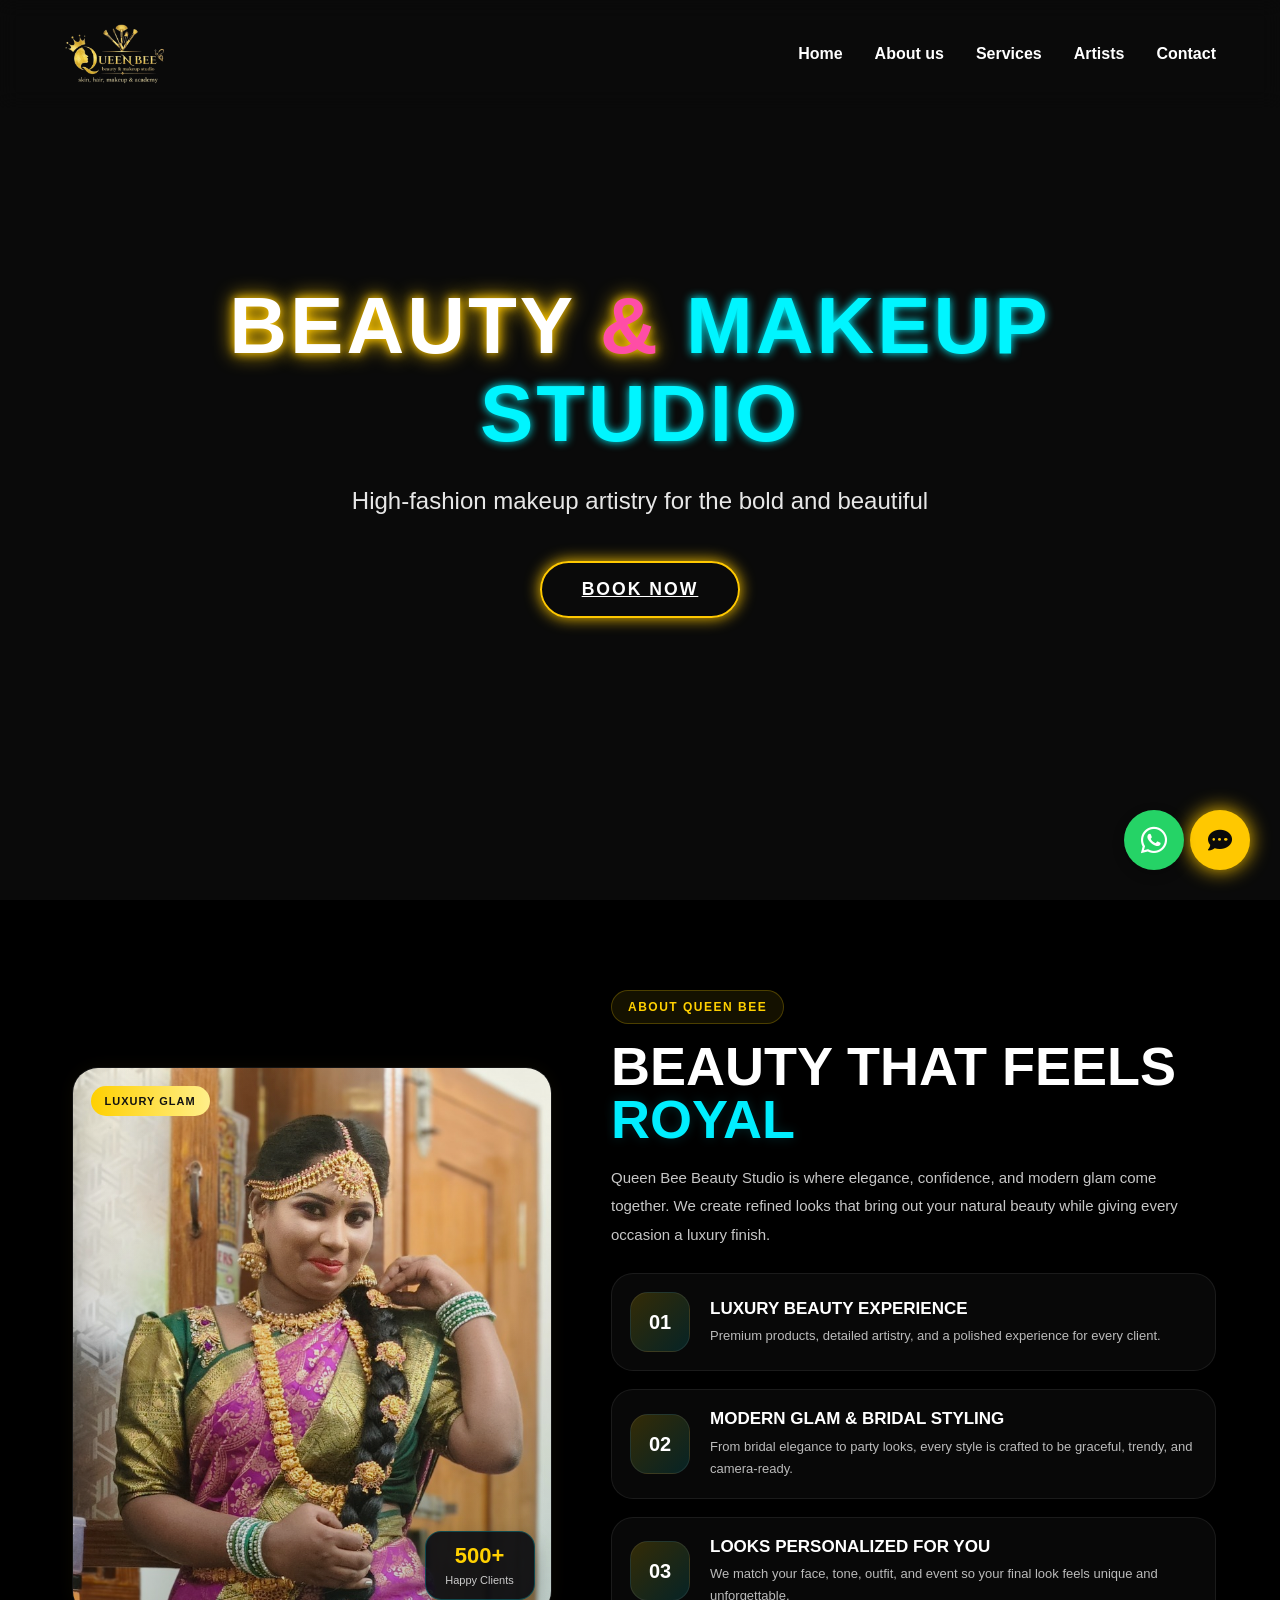
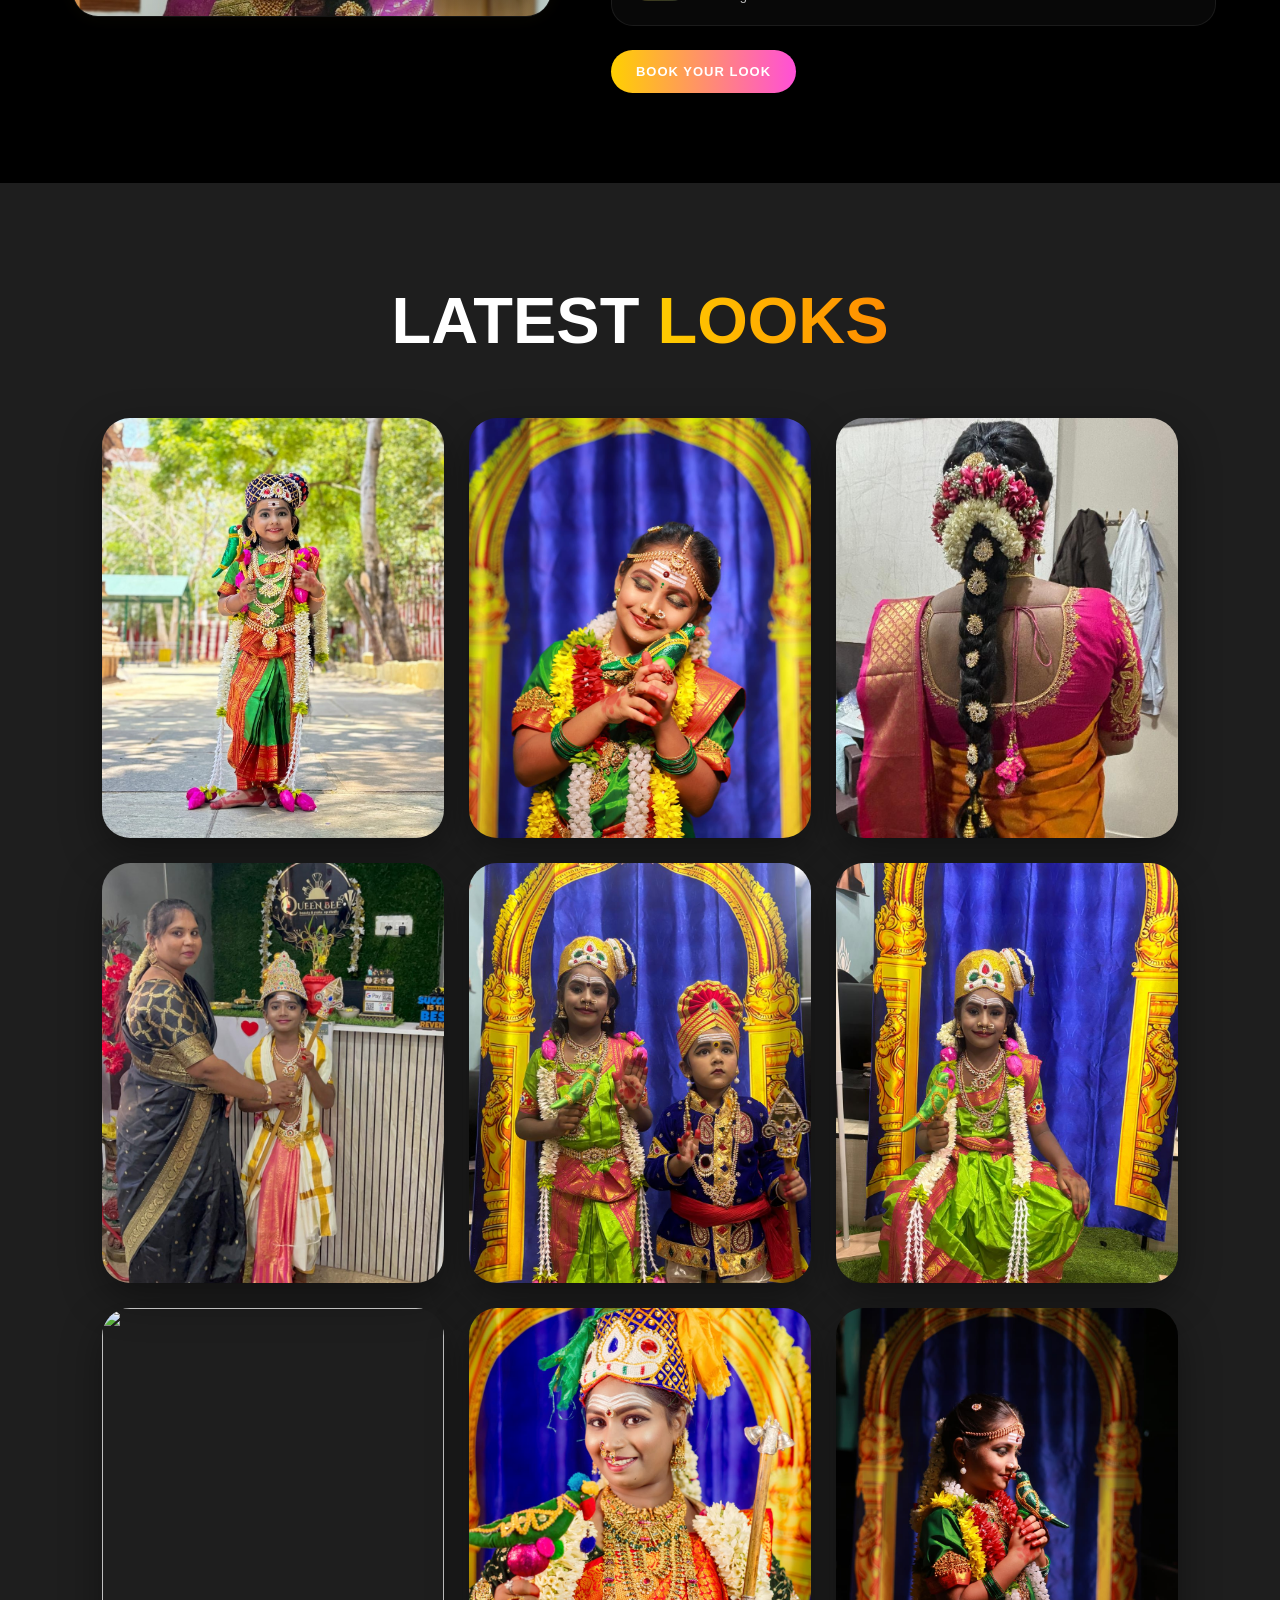
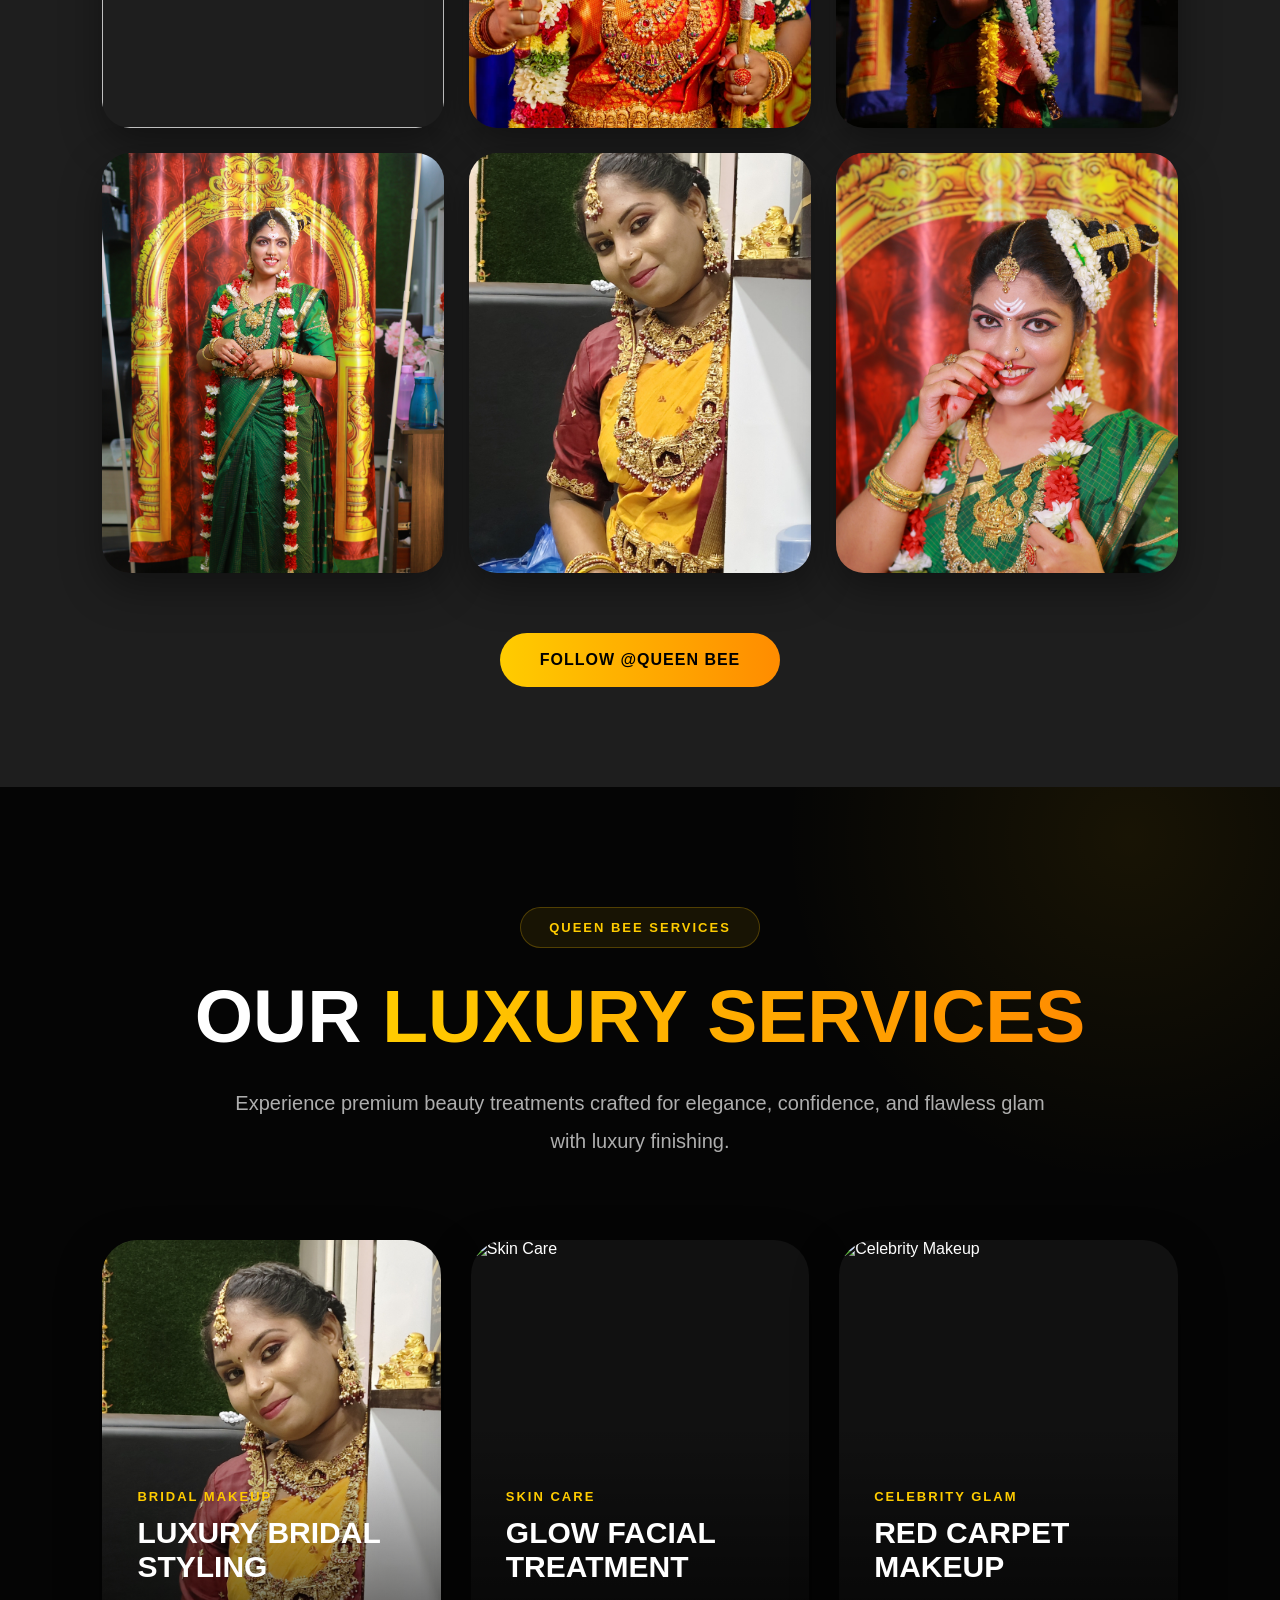
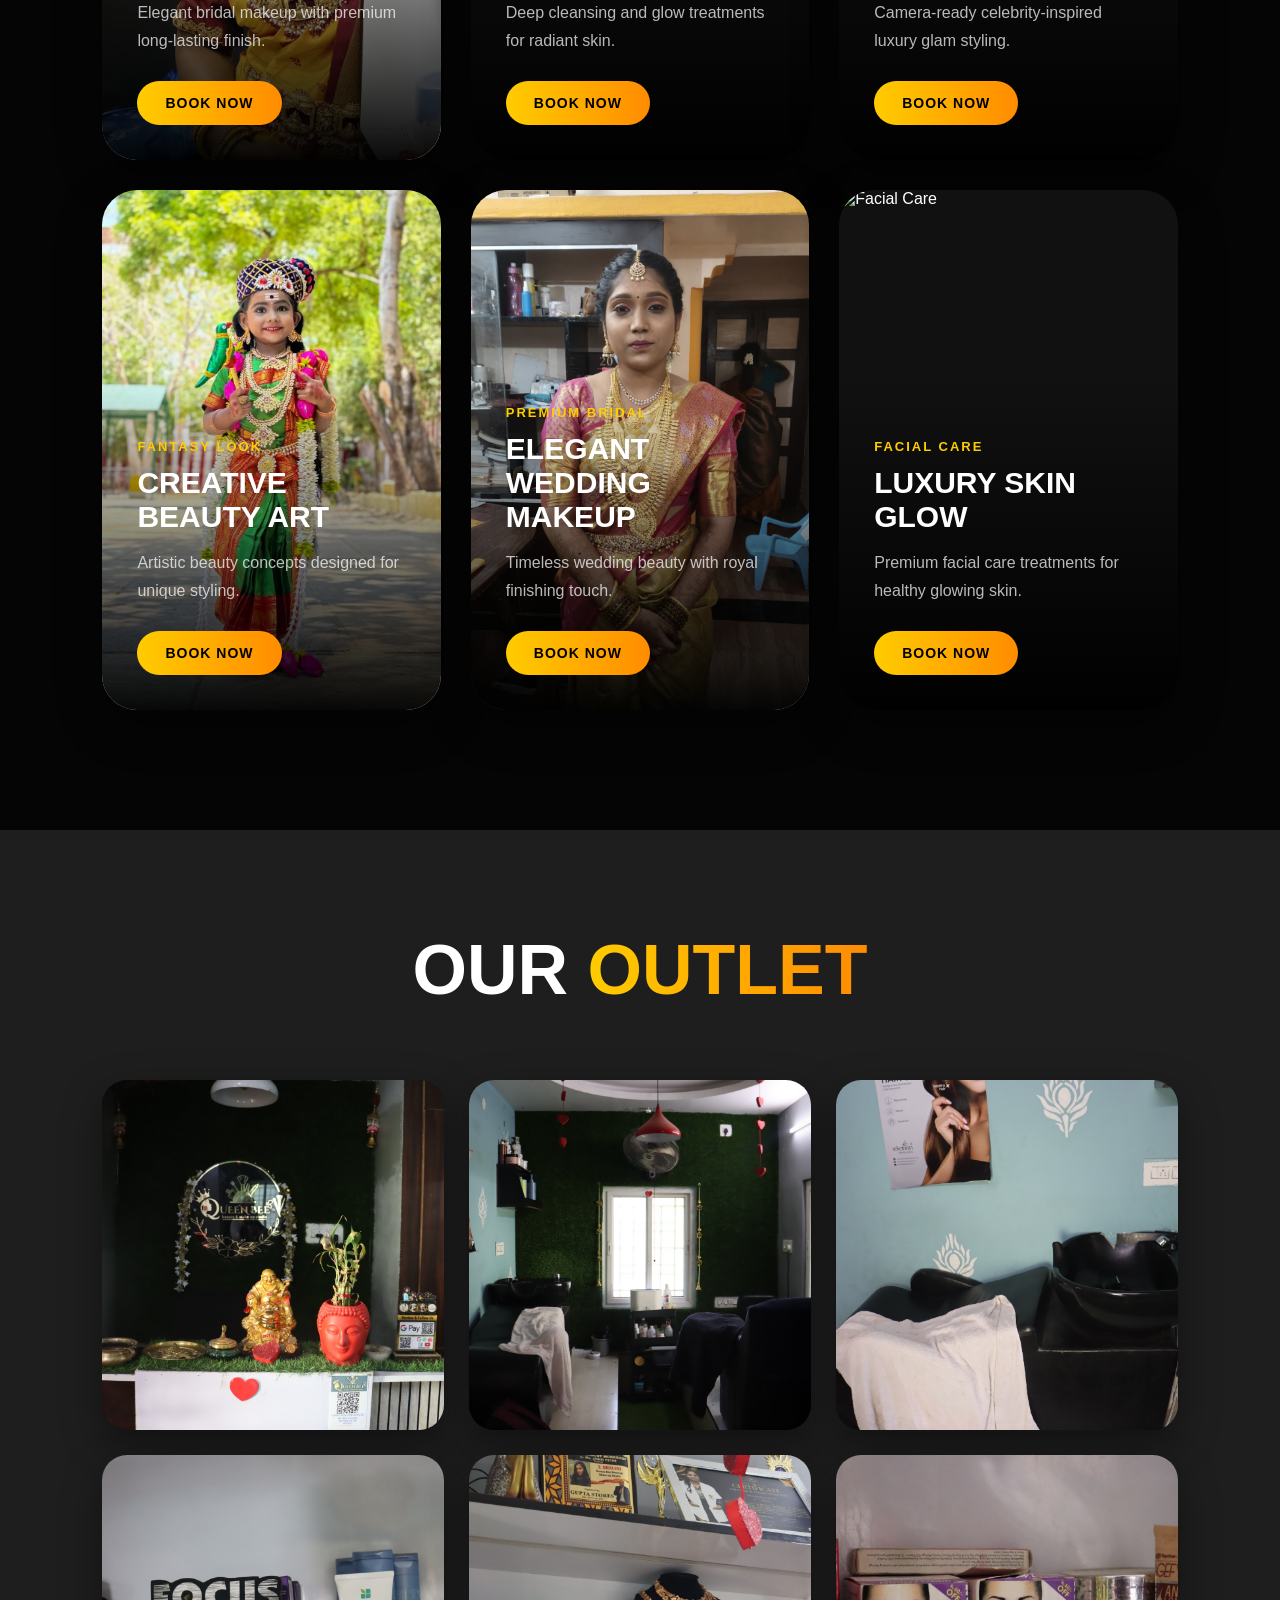
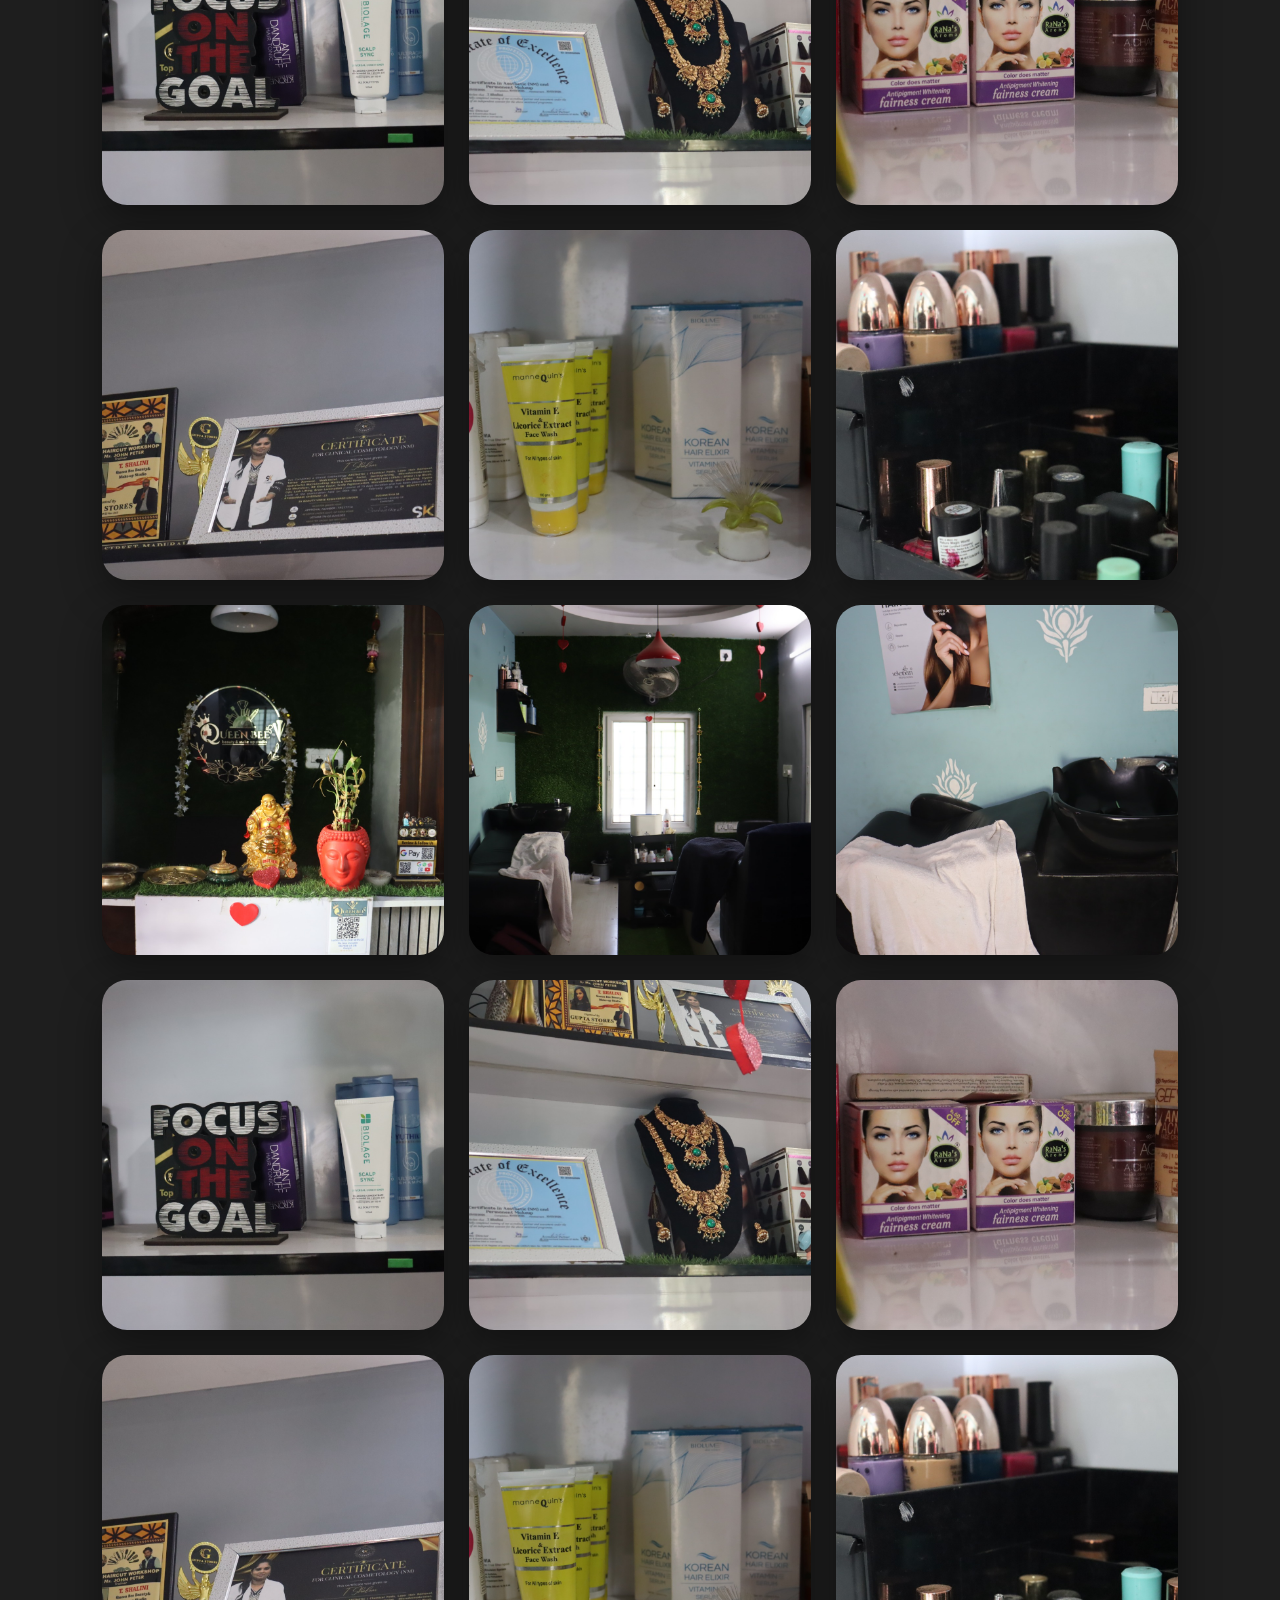
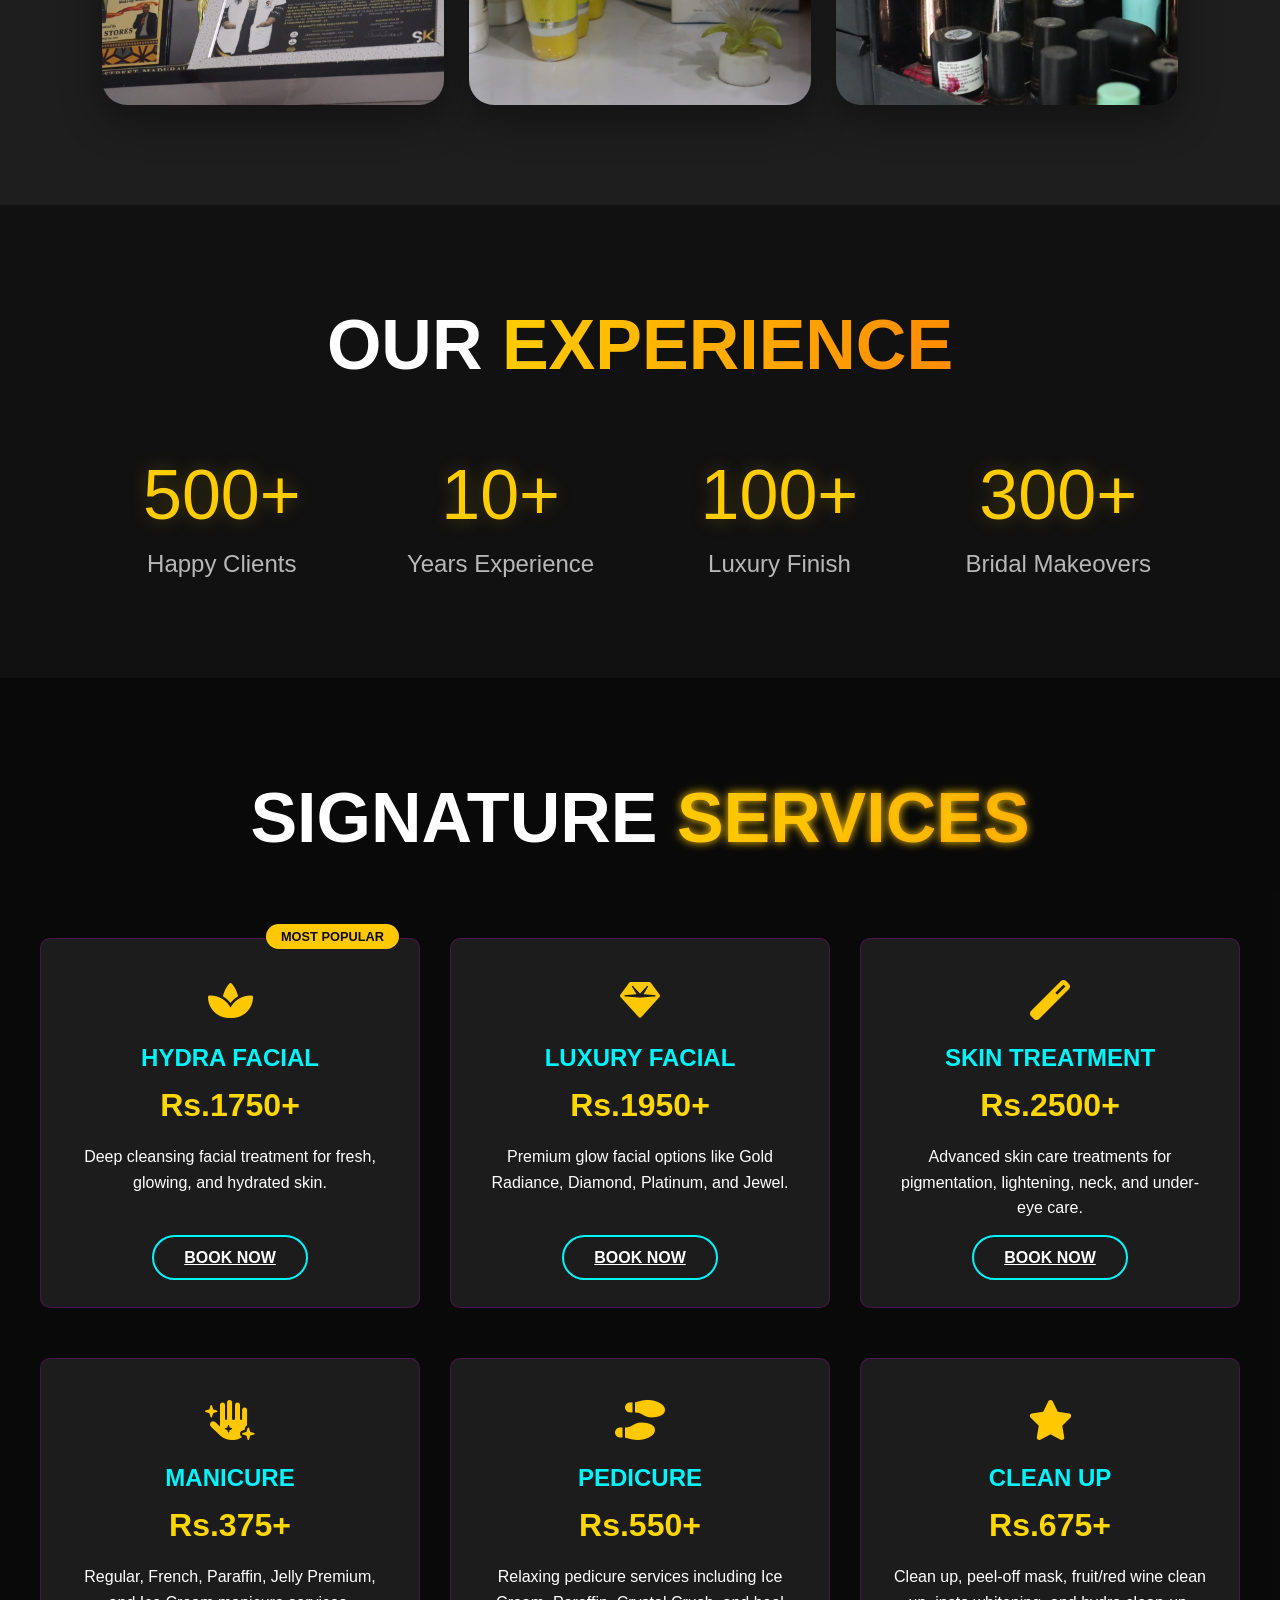
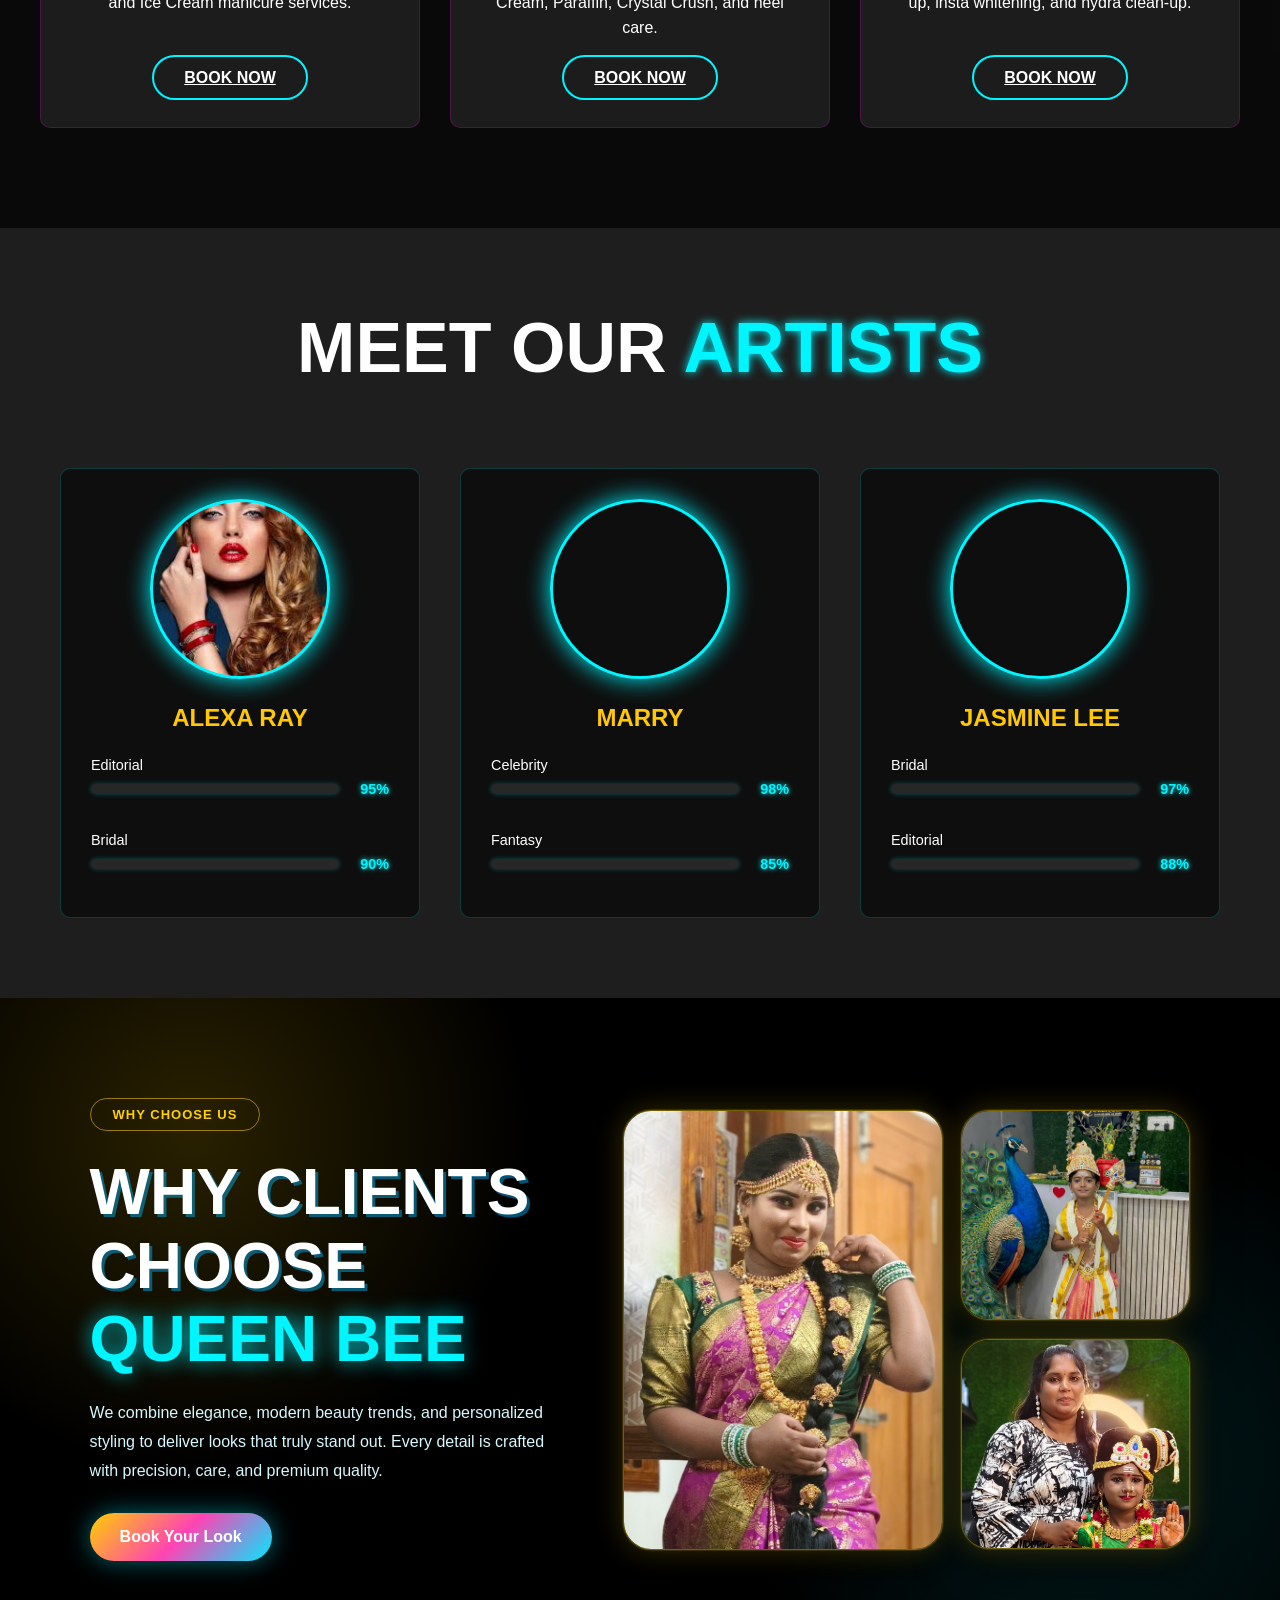
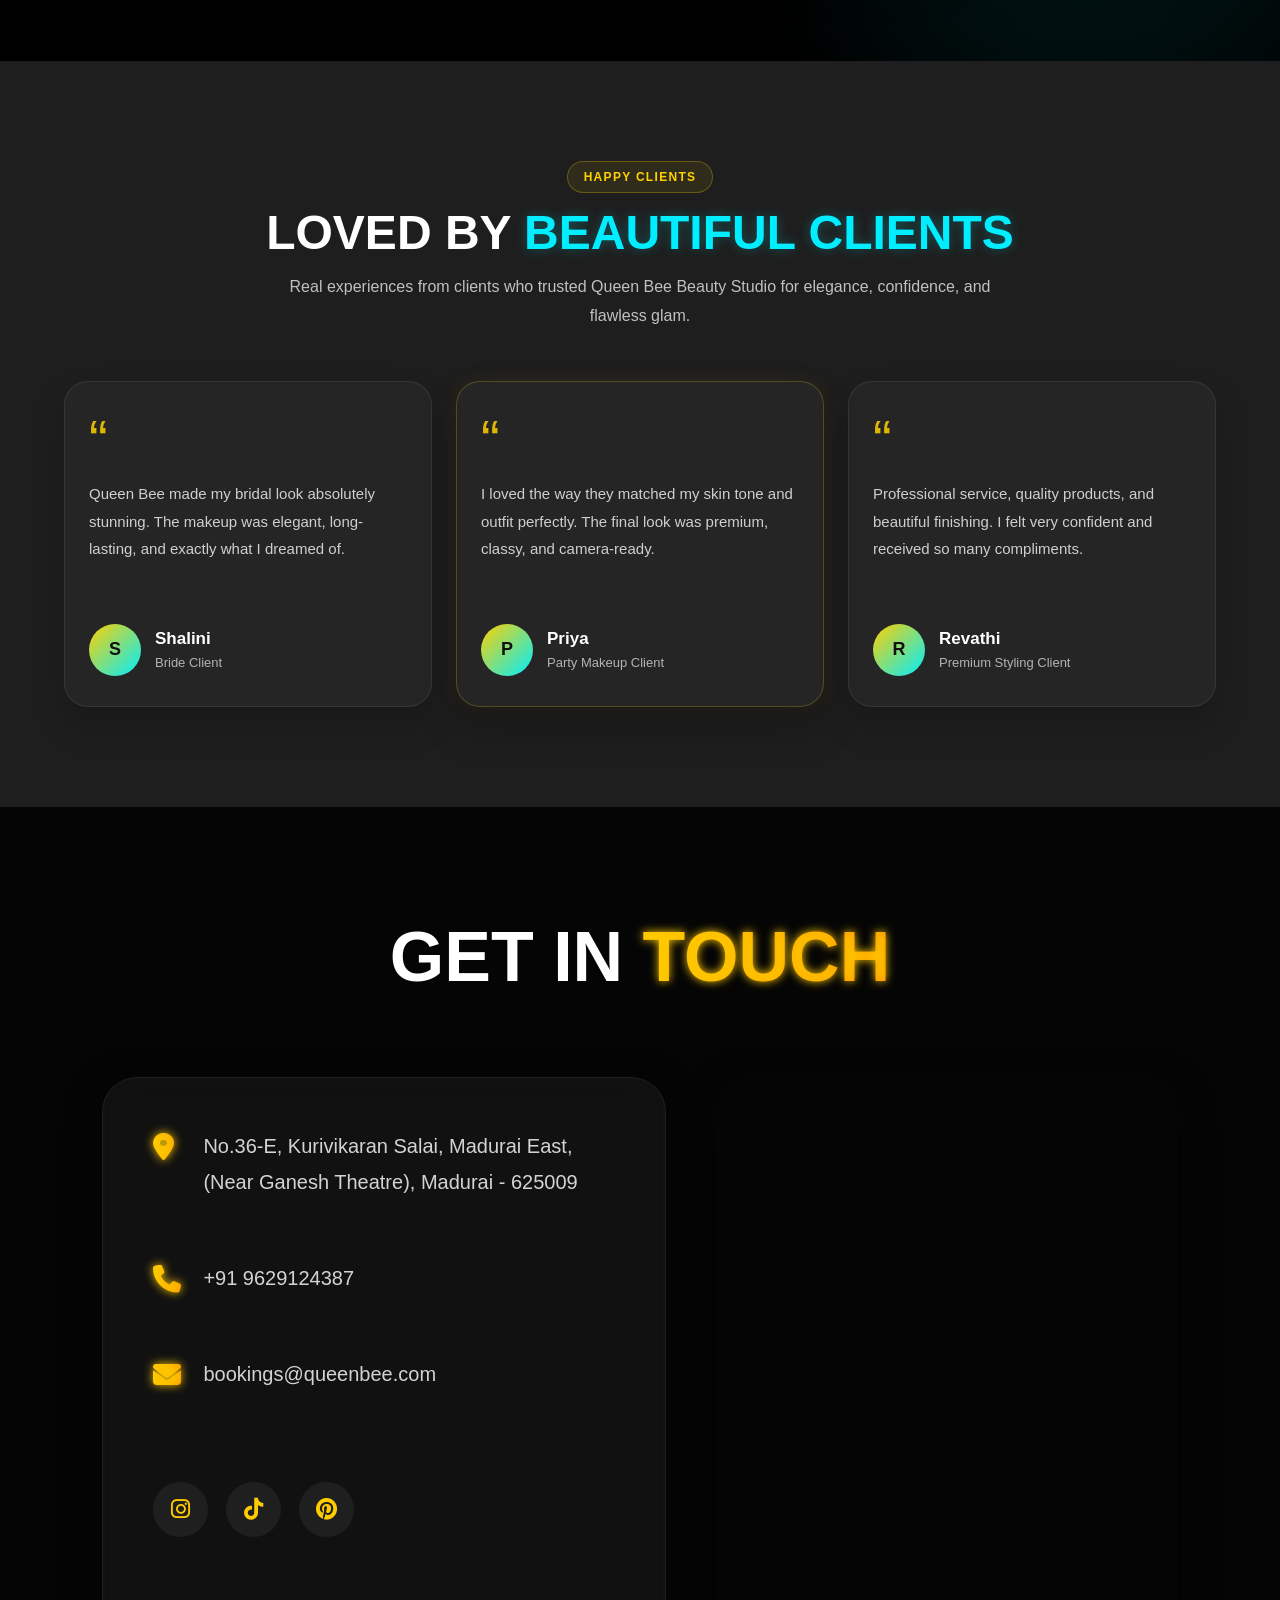
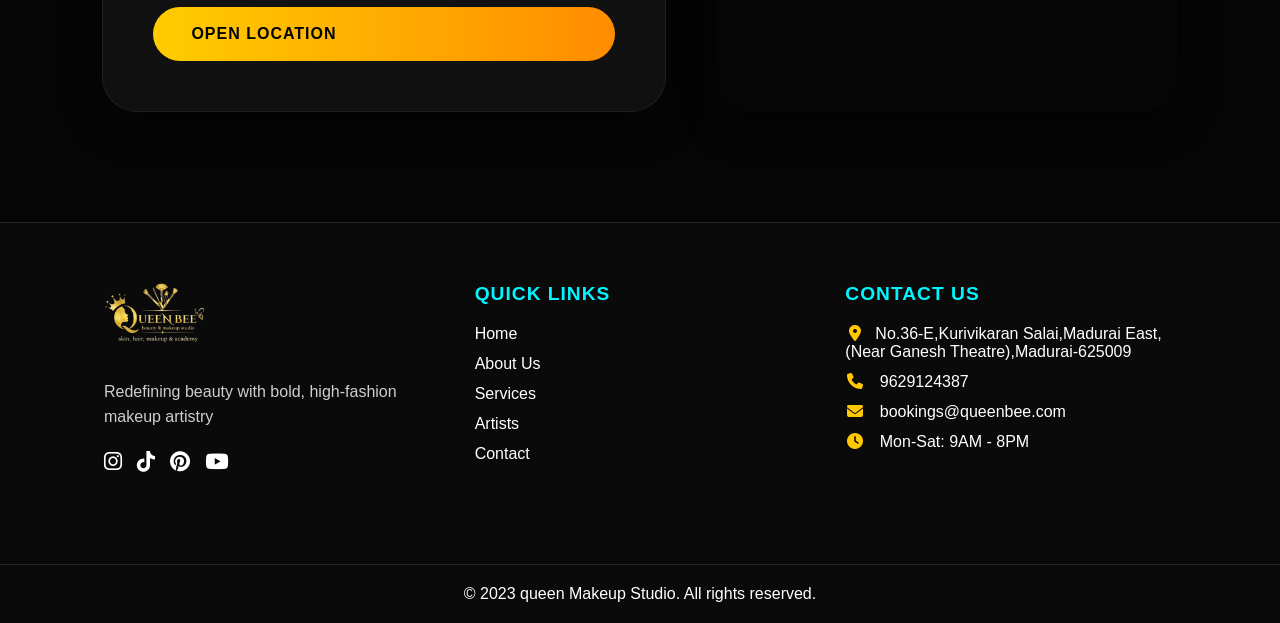
==== commit 64cd0faa: "Updated full website changes" ====
--- a/salon/index.html
+++ b/salon/index.html
@@ -7,7 +7,7 @@
     <link rel="stylesheet" href="css/style.css">
     <link rel="stylesheet" href="https://cdnjs.cloudflare.com/ajax/libs/font-awesome/6.4.0/css/all.min.css">
 </head>
-<body>
+
     <body id="top">
     <!-- Navigation -->
    <nav class="navbar">
--- a/salon/css/style.css
+++ b/salon/css/style.css
@@ -2969,4 +2969,78 @@
         font-size: 24px;
     }
 
+}
+
+.queenbee-image-popup,
+.image-viewer{
+    display: none;
+}
+
+@media (max-width:768px){
+
+    .nav-links{
+        position: fixed;
+
+        top: 100px;
+        left: 18px;
+
+        width: 58%;
+       height: 68vh;
+
+        background: #000;
+
+        border-radius: 28px;
+
+        padding: 55px 25px;
+
+        display: flex;
+        flex-direction: column;
+
+        gap: 28px;
+
+        z-index: 9999;
+
+        transform: translateX(-120%);
+        transition: 0.45s ease;
+
+        border: 1px solid rgba(255,255,255,0.06);
+
+        box-shadow:
+        0 0 30px rgba(255,174,0,0.12);
+    }
+
+    .nav-links.active{
+        transform: translateX(0);
+    }
+
+    .nav-links li{
+        list-style: none;
+    }
+
+    .nav-links li a{
+        color: #fff;
+
+        text-decoration: none;
+
+        font-size: 17px;
+
+        font-weight: 600;
+
+        letter-spacing: 0.5px;
+    }
+
+    .menu-toggle{
+        display: block;
+
+        position: relative;
+
+        z-index: 10000;
+
+        color: #fff;
+
+        font-size: 28px;
+
+        cursor: pointer;
+    }
+
 }
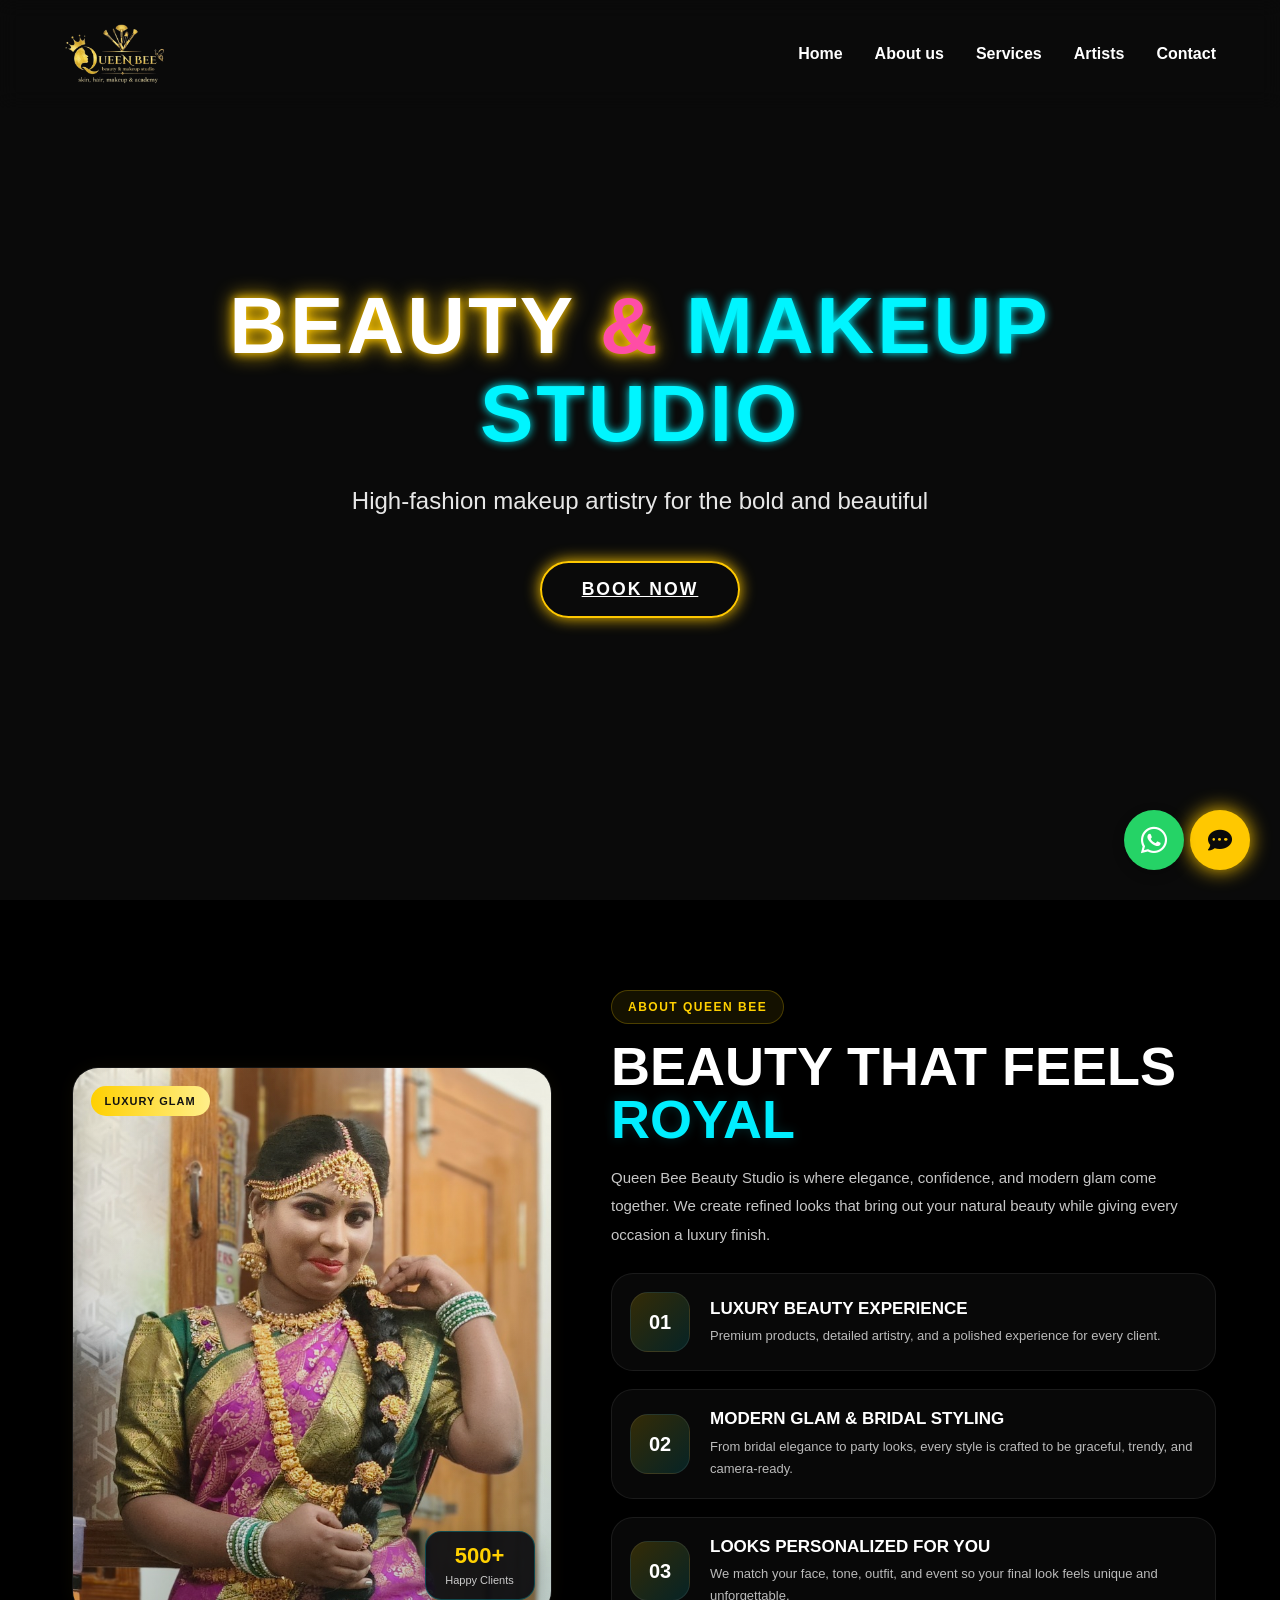
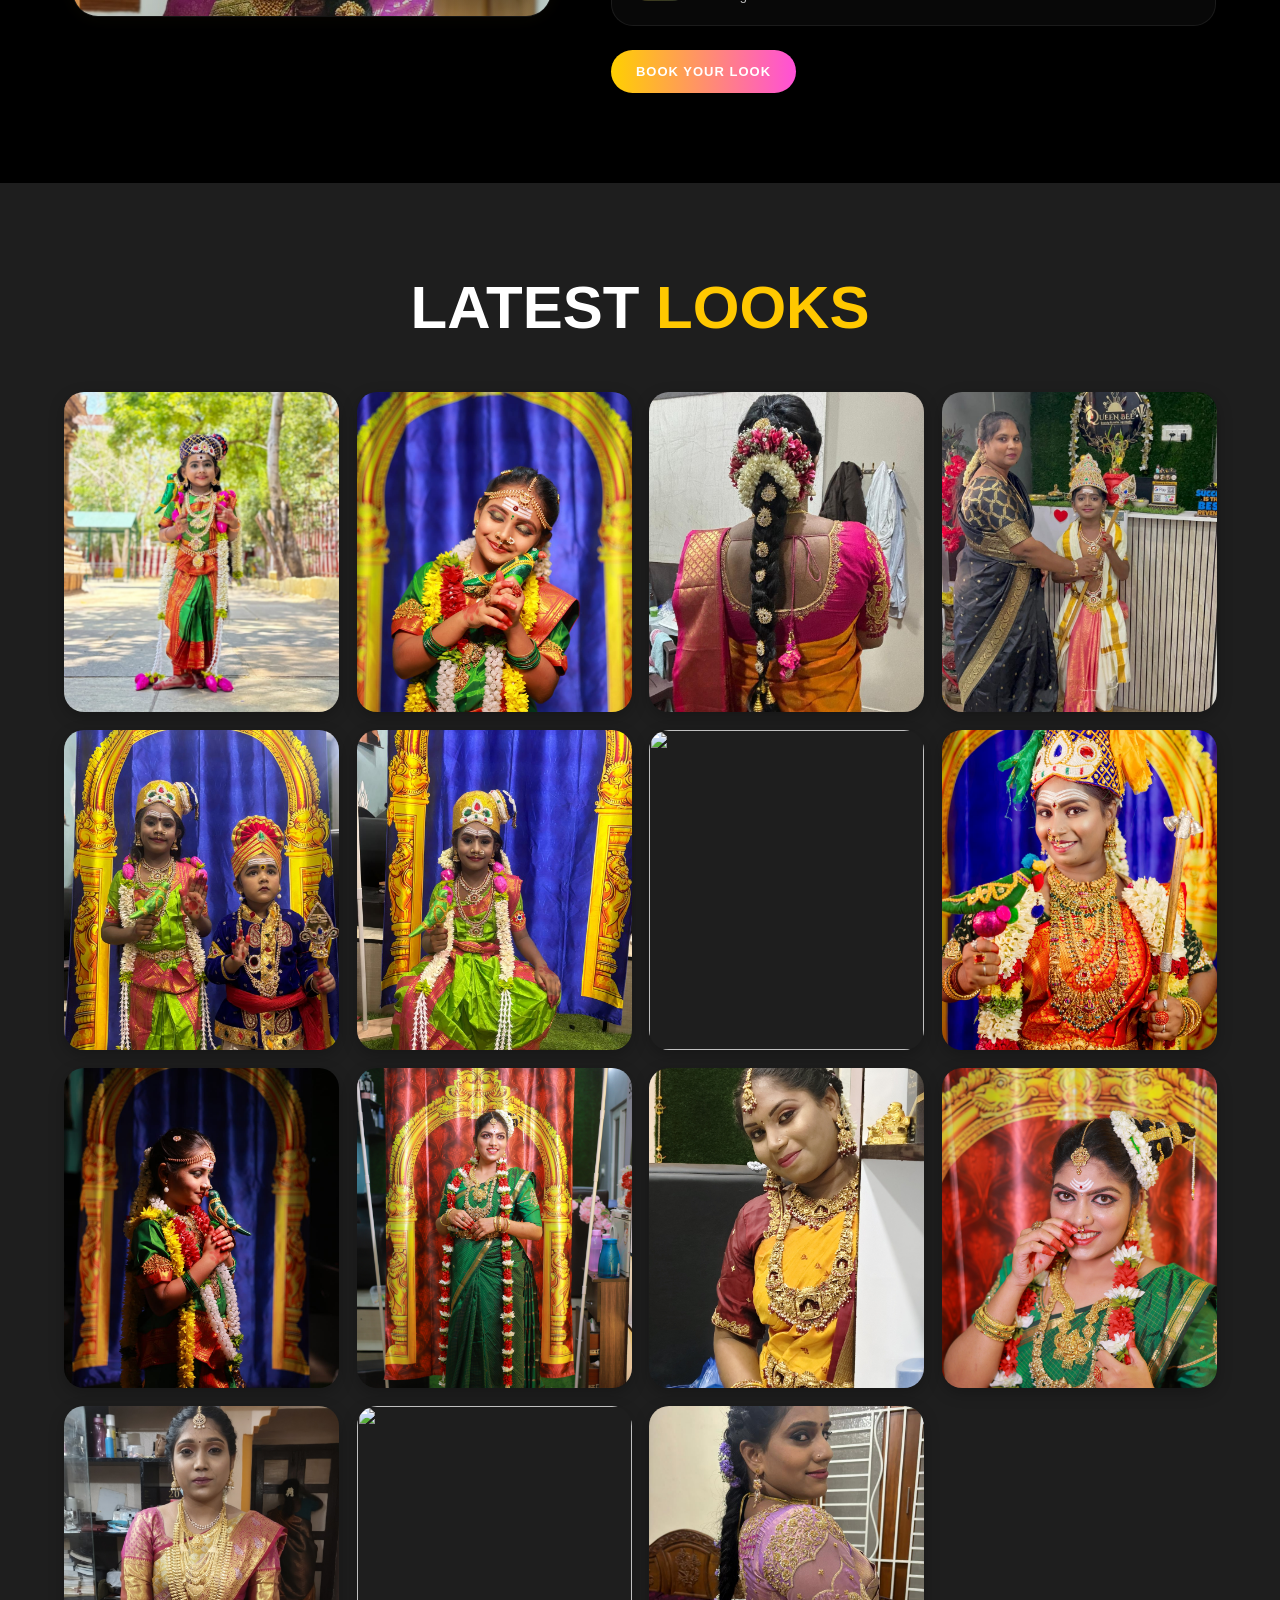
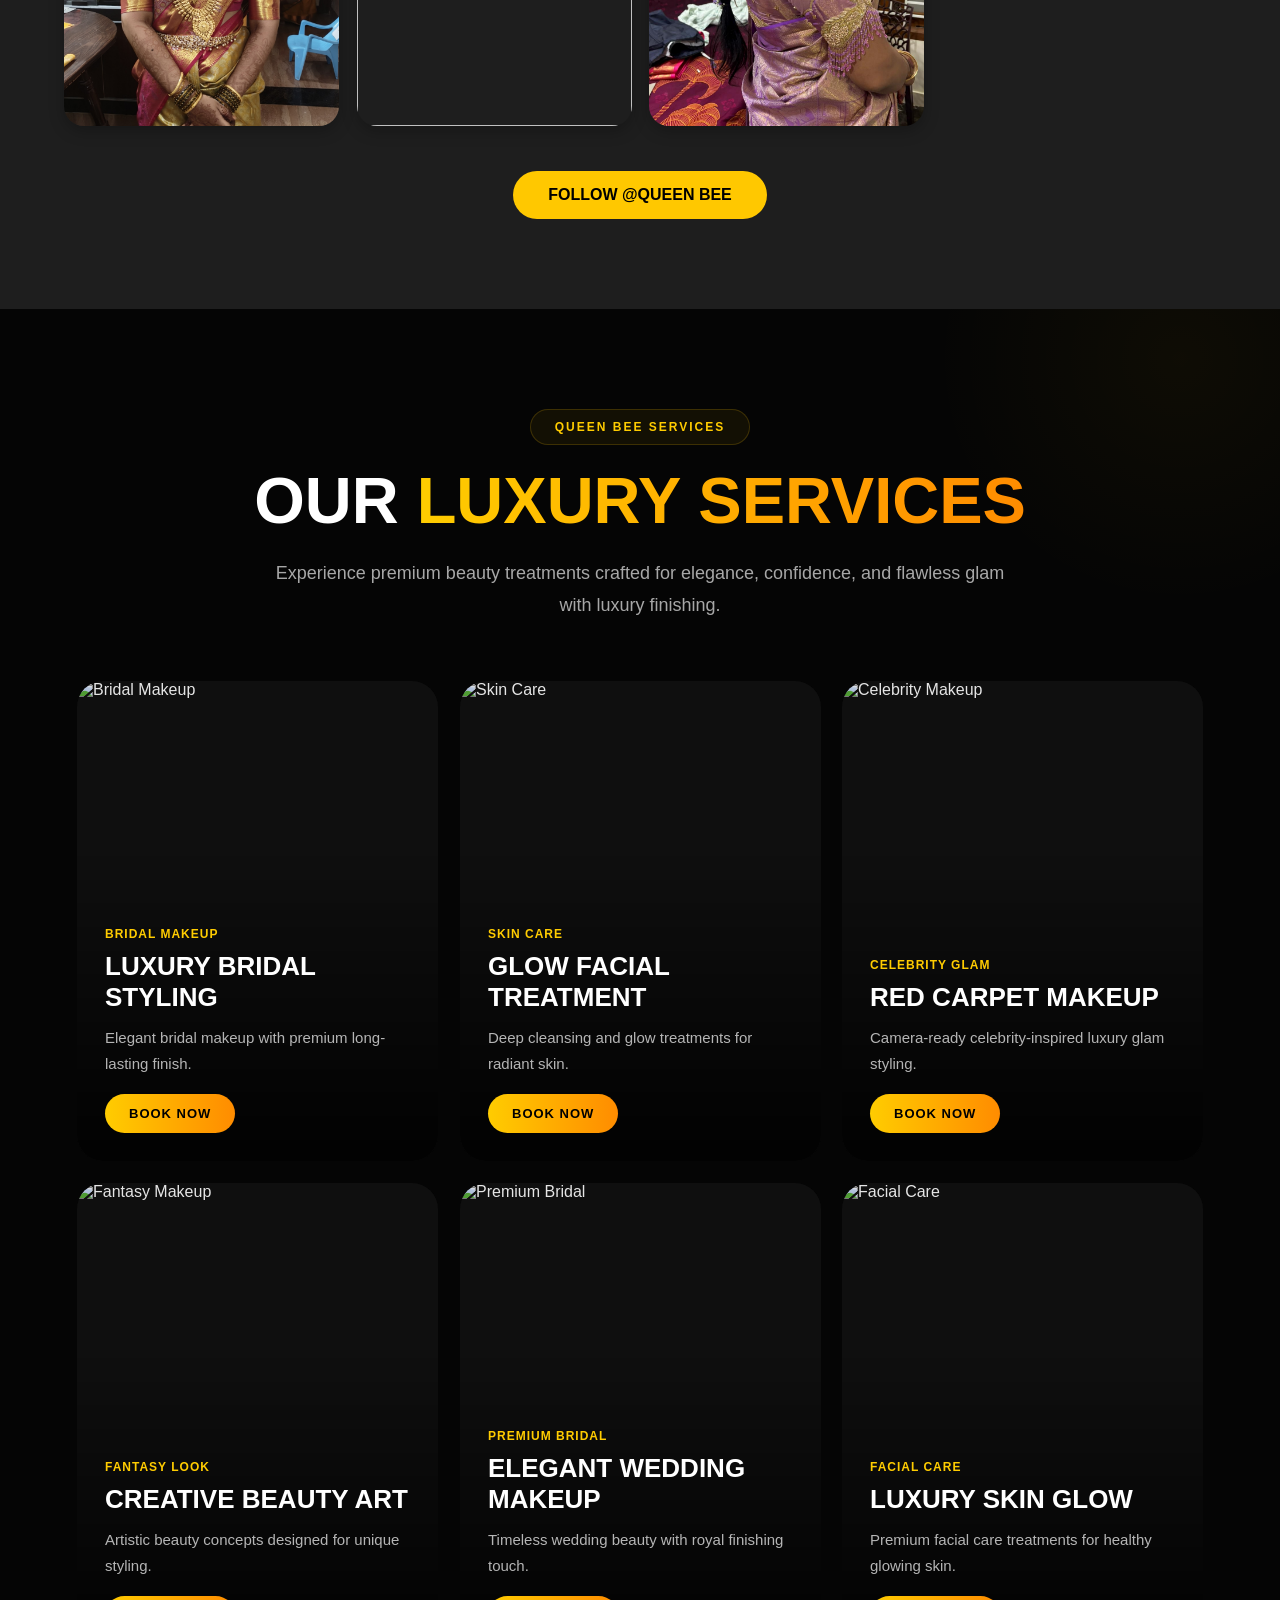
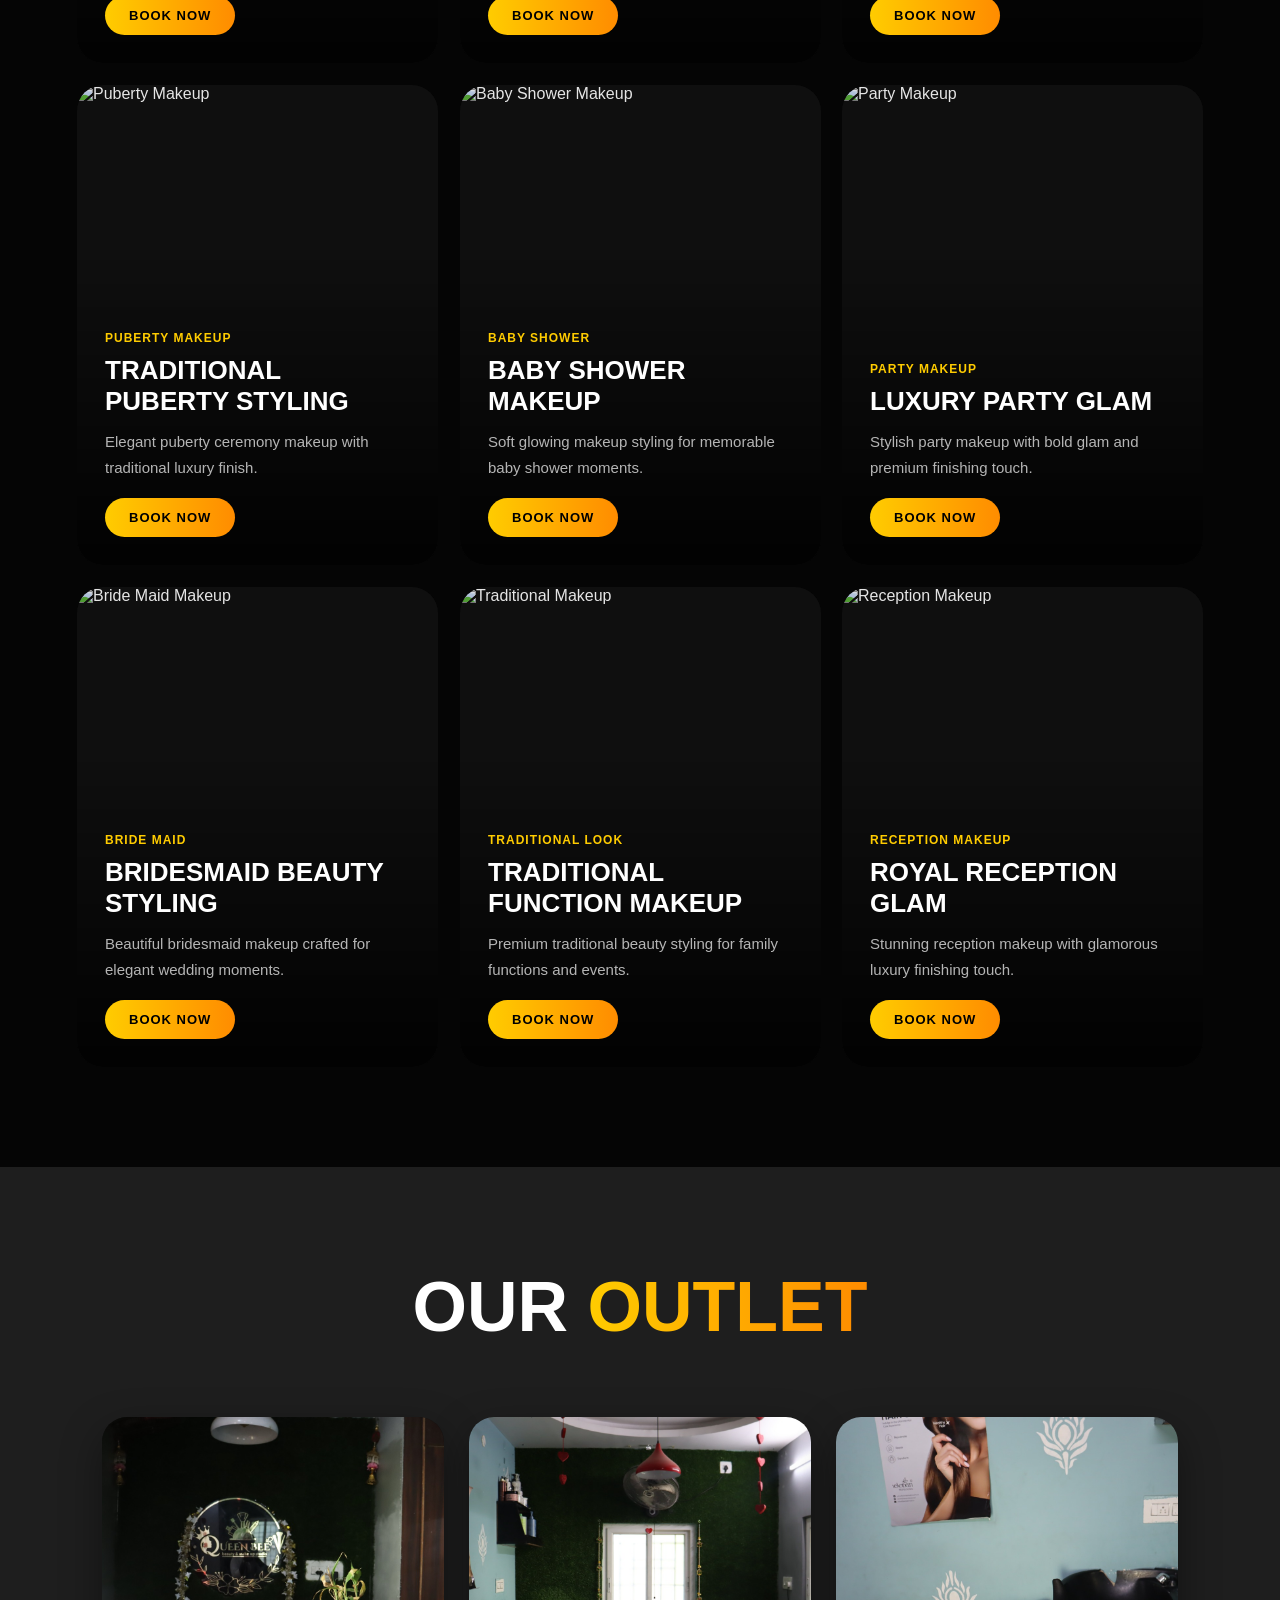
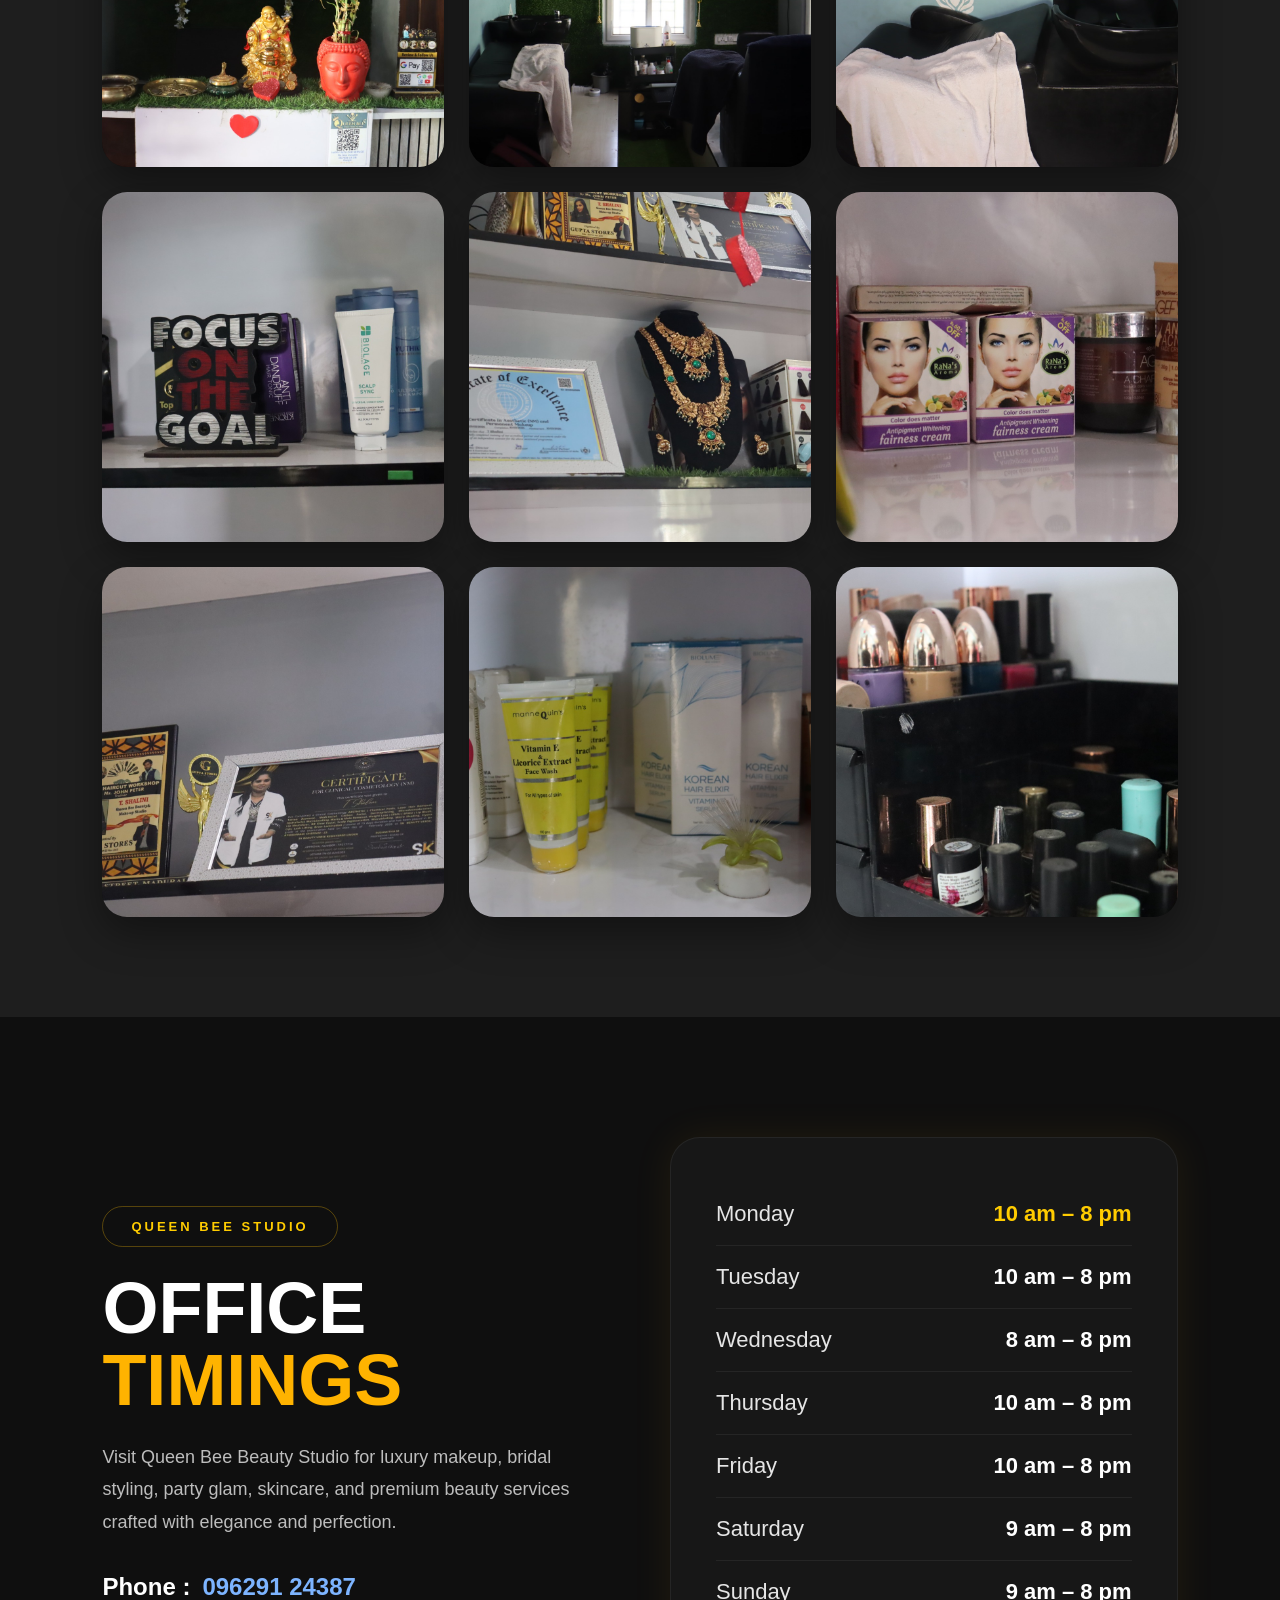
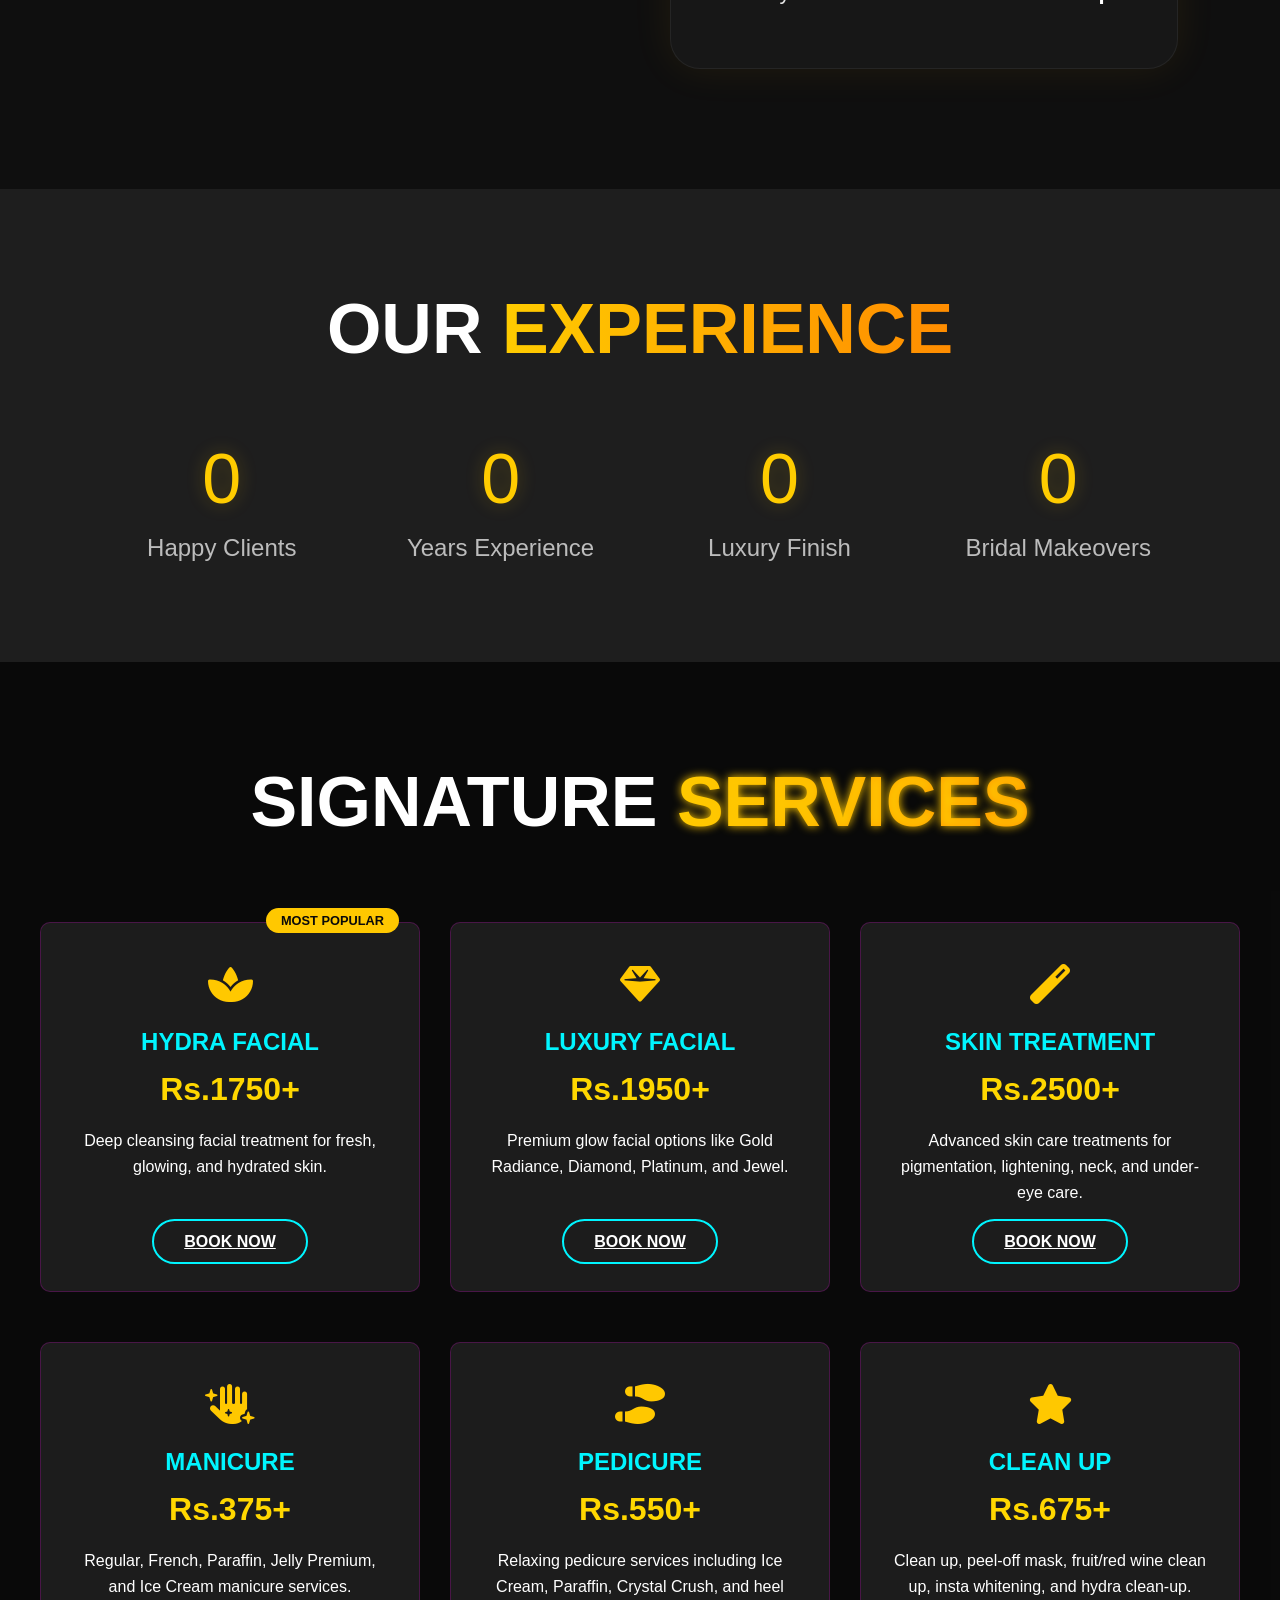
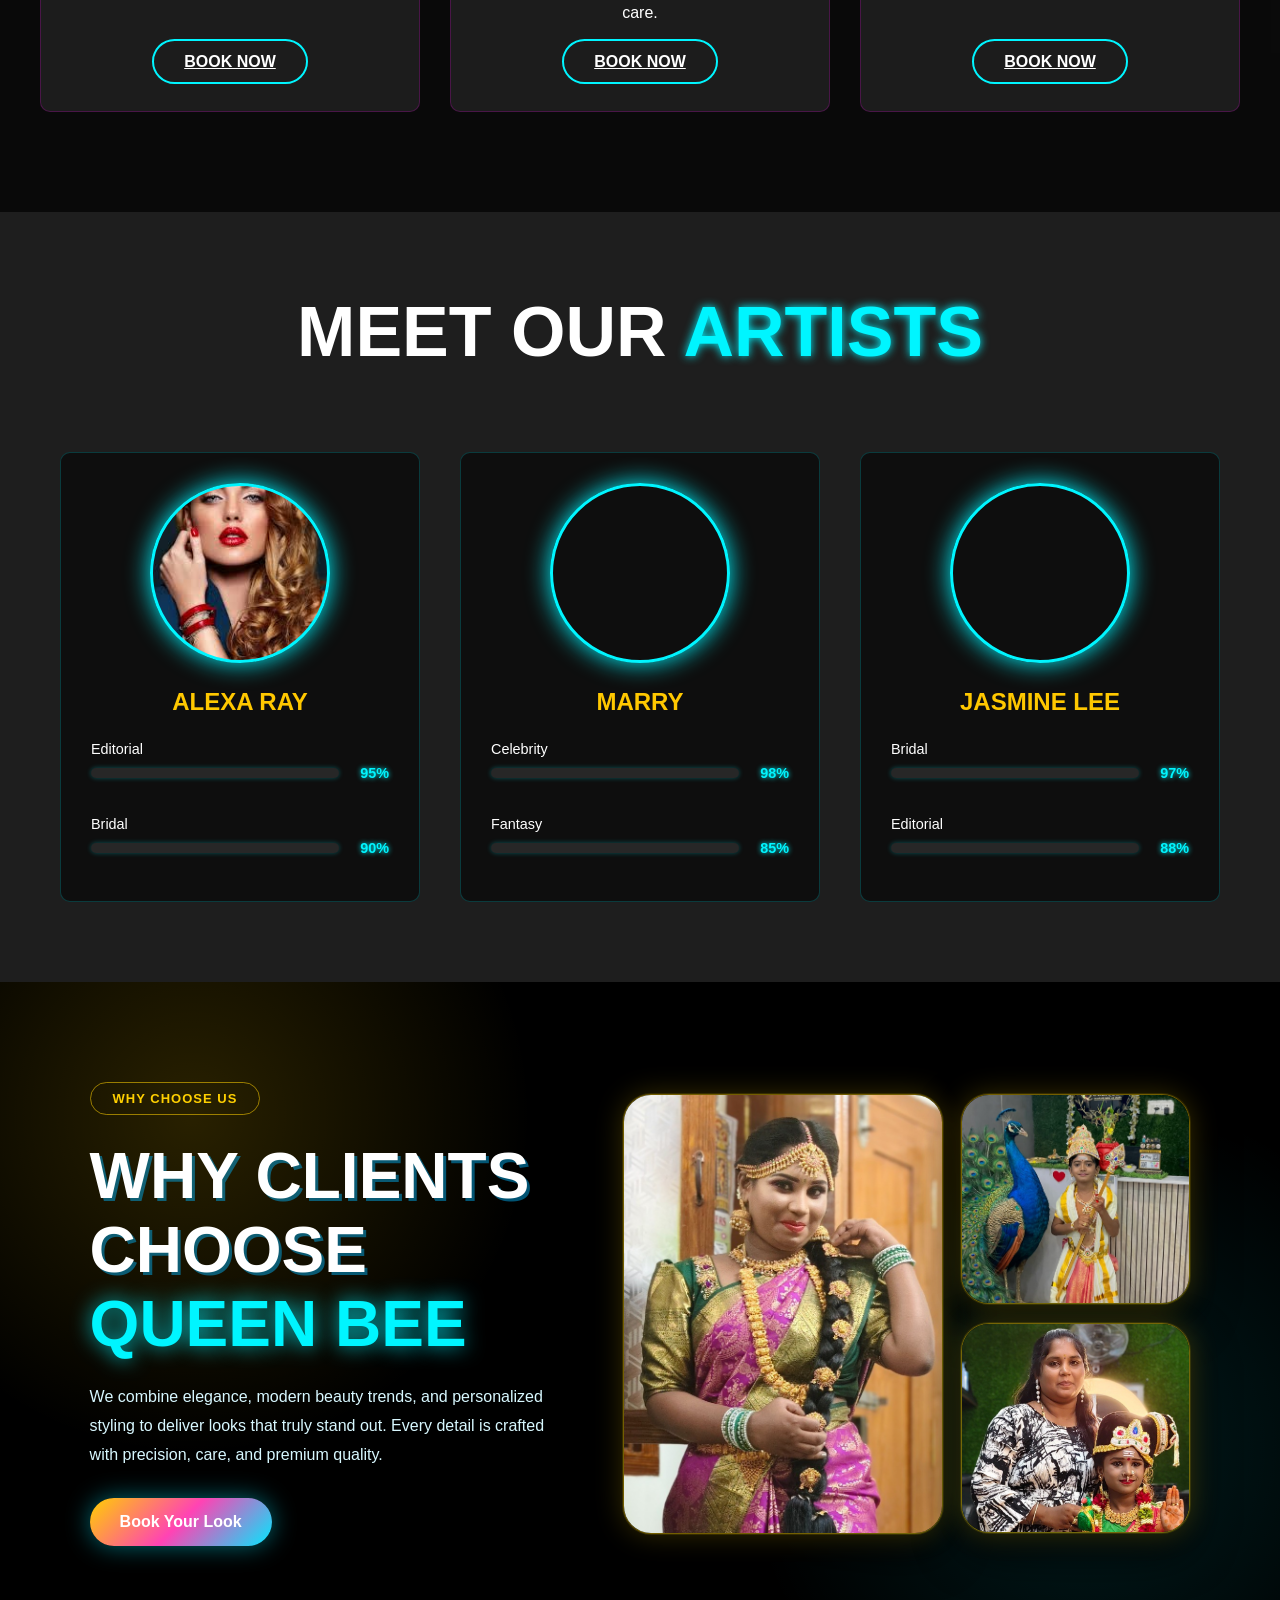
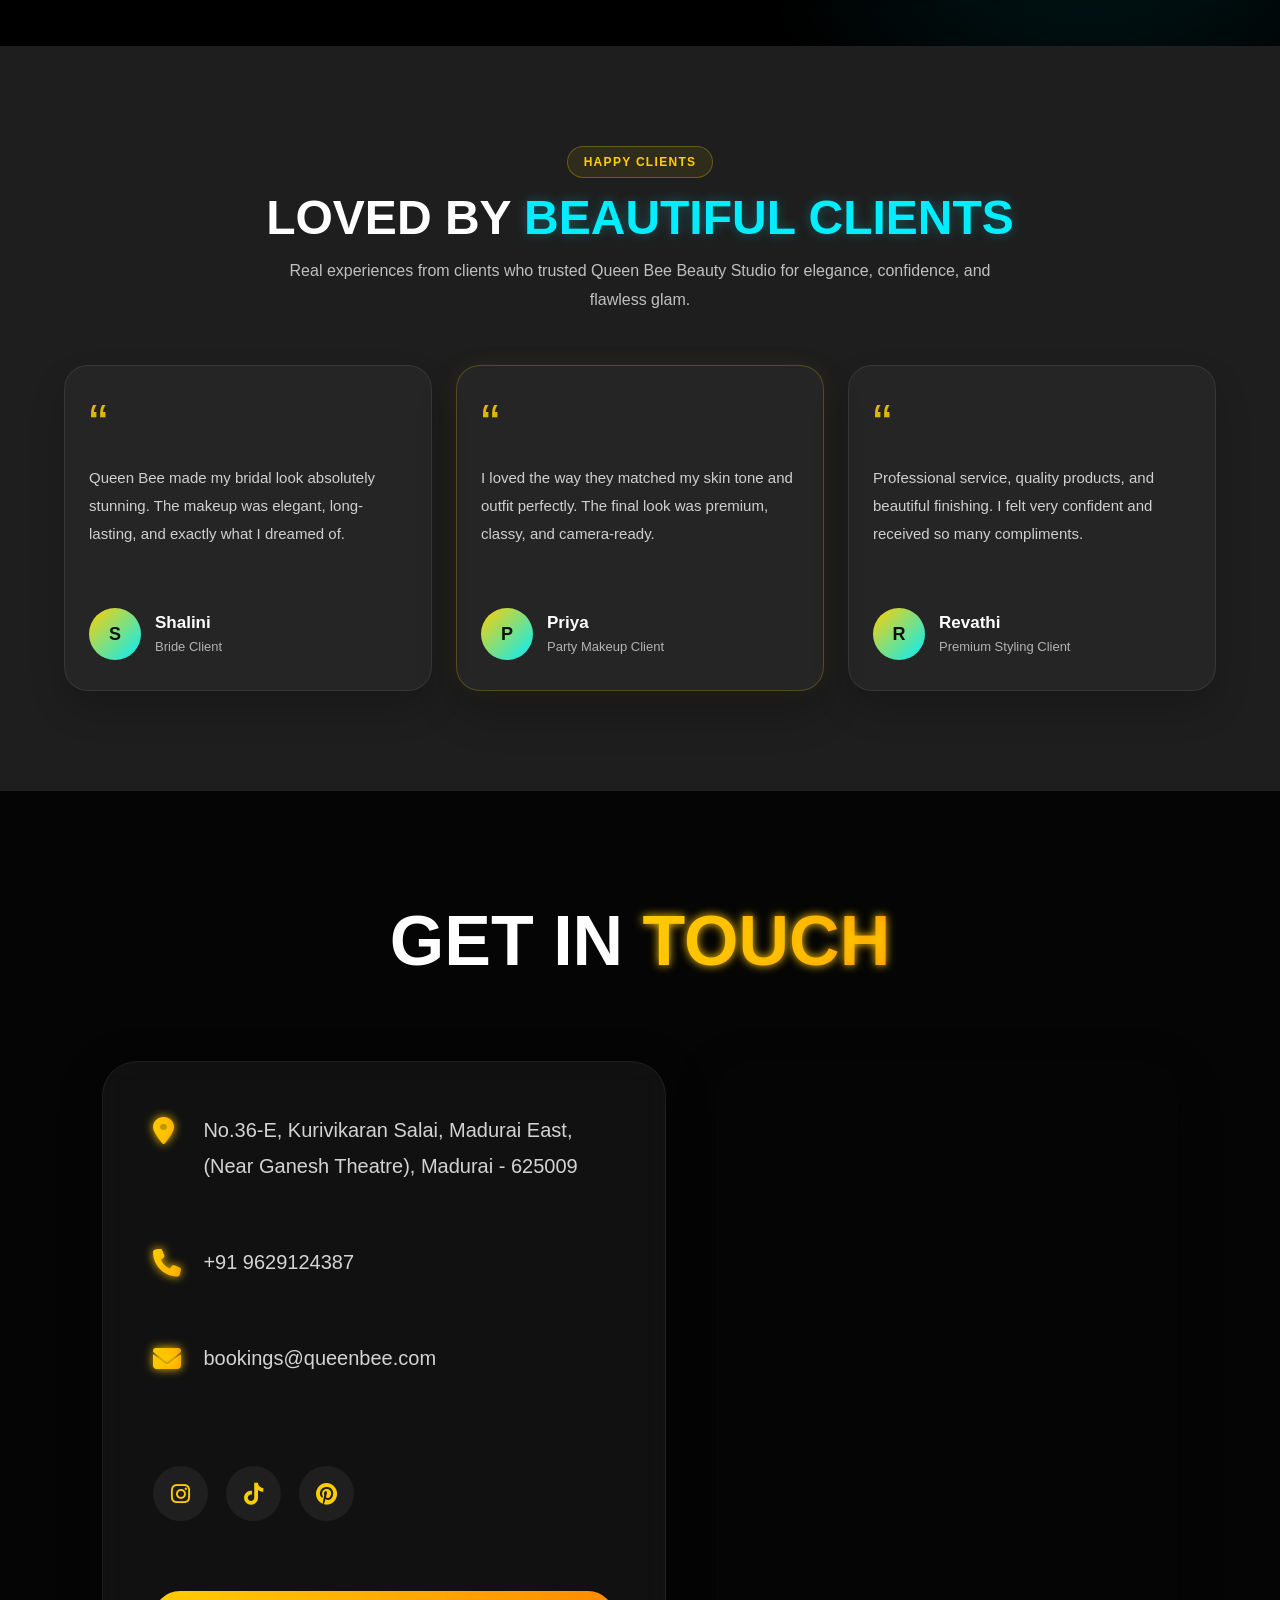
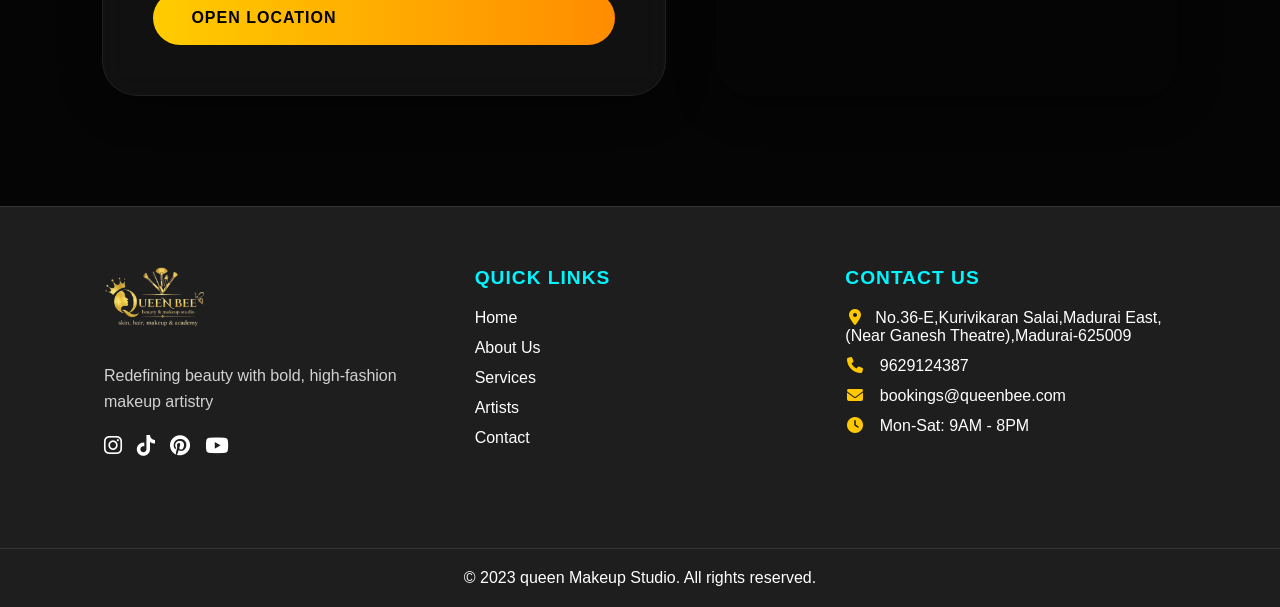
==== commit 58f24aa6: "Updated Queen Bee website" ====
--- a/salon/index.html
+++ b/salon/index.html
@@ -154,23 +154,28 @@
 
     <div class="queenbee-gallery-grid">
 
-        <img src="queen/1.jpeg" onclick="openQueenImage(this.src)">
-        <img src="queen/2.jpeg" onclick="openQueenImage(this.src)">
-        <img src="queen/3.jpeg" onclick="openQueenImage(this.src)">
-        <img src="queen/4.jpeg" onclick="openQueenImage(this.src)">
-        <img src="queen/5.jpeg" onclick="openQueenImage(this.src)">
-        <img src="queen/6.jpeg" onclick="openQueenImage(this.src)">
-        <img src="queen/8.jpeg" onclick="openQueenImage(this.src)">
-        <img src="queen/9.jpeg" onclick="openQueenImage(this.src)">
-        <img src="queen/10.jpeg" onclick="openQueenImage(this.src)">
-        <img src="queen/11.jpeg" onclick="openQueenImage(this.src)">
-        <img src="queen/12.jpeg" onclick="openQueenImage(this.src)">
-        <img src="queen/13.jpeg" onclick="openQueenImage(this.src)">
-
-    </div>
-
-    <a href="https://www.instagram.com"
-       target="_blank"
+        <img src="queen/1.jpeg" class="queenbee-img">
+        <img src="queen/2.jpeg" class="queenbee-img">
+        <img src="queen/3.jpeg" class="queenbee-img">
+        <img src="queen/4.jpeg" class="queenbee-img">
+        <img src="queen/5.jpeg" class="queenbee-img">
+        <img src="queen/6.jpeg" class="queenbee-img">
+        <img src="queen/8.jpeg" class="queenbee-img">
+        <img src="queen/9.jpeg" class="queenbee-img">
+        <img src="queen/10.jpeg" class="queenbee-img">
+        <img src="queen/11.jpeg" class="queenbee-img">
+        <img src="queen/12.jpeg" class="queenbee-img">
+        <img src="queen/13.jpeg" class="queenbee-img">
+        <img src="queen/14.jpeg" class="queenbee-img">
+        <img src="queen/15.jpeg" class="queenbee-img">
+        <img src="queen/16.jpeg" class="queenbee-img">
+        
+        
+        
+
+    </div>
+
+    <a href="#"
        class="queenbee-instagram-btn">
 
        FOLLOW @QUEEN BEE
@@ -179,32 +184,27 @@
 
 </section>
 
-<!-- FULL IMAGE VIEWER -->
-
-<div id="queenbeeImageViewer" class="queenbee-image-popup">
+<!-- POPUP -->
+
+<div class="queenbee-image-popup"
+     id="queenbeePopup">
 
     <span class="queenbee-close-btn"
-          onclick="closeQueenImage()">
+          id="queenbeeClose">
 
           &times;
 
     </span>
 
-    <img id="queenbeeFullImage">
+    <img id="queenbeePopupImage">
 
 </div>
 
-<!-- FULL IMAGE VIEWER -->
-
-<div id="imageViewer" class="image-viewer">
-
-    <span class="close-btn" onclick="closeImage()">
-        &times;
-    </span>
-
-    <img id="fullImage">
-
-</div>
+<!-- IMAGE POPUP -->
+
+
+
+
 
     <!-- Portfolio Grid -->
 <!-- =========================
@@ -245,7 +245,8 @@
 
         <div class="queen-service-card">
 
-            <img src="queen/12.jpeg"
+            <img src="https://images.unsplash.com/photo-1522337660859-02fbefca4702?q=80&w=900&auto=format&fit=crop"
+                 loading="lazy"
                  alt="Bridal Makeup">
 
             <div class="queen-service-overlay">
@@ -261,7 +262,7 @@
                 <a href="#contact"
                    class="queen-service-btn">
 
-                   BOOK NOW
+                    BOOK NOW
 
                 </a>
 
@@ -273,7 +274,8 @@
 
         <div class="queen-service-card">
 
-            <img src="assets/18.jpg"
+            <img src="https://images.unsplash.com/photo-1515377905703-c4788e51af15?q=80&w=900&auto=format&fit=crop"
+                 loading="lazy"
                  alt="Skin Care">
 
             <div class="queen-service-overlay">
@@ -289,7 +291,7 @@
                 <a href="#contact"
                    class="queen-service-btn">
 
-                   BOOK NOW
+                    BOOK NOW
 
                 </a>
 
@@ -301,7 +303,8 @@
 
         <div class="queen-service-card">
 
-            <img src="assets/16.jpg"
+            <img src="https://images.unsplash.com/photo-1487412720507-e7ab37603c6f?q=80&w=900&auto=format&fit=crop"
+                 loading="lazy"
                  alt="Celebrity Makeup">
 
             <div class="queen-service-overlay">
@@ -317,7 +320,7 @@
                 <a href="#contact"
                    class="queen-service-btn">
 
-                   BOOK NOW
+                    BOOK NOW
 
                 </a>
 
@@ -329,7 +332,8 @@
 
         <div class="queen-service-card">
 
-            <img src="queen/1.jpeg"
+            <img src="https://images.unsplash.com/photo-1494790108377-be9c29b29330?q=80&w=900&auto=format&fit=crop"
+                 loading="lazy"
                  alt="Fantasy Makeup">
 
             <div class="queen-service-overlay">
@@ -345,7 +349,7 @@
                 <a href="#contact"
                    class="queen-service-btn">
 
-                   BOOK NOW
+                    BOOK NOW
 
                 </a>
 
@@ -357,7 +361,8 @@
 
         <div class="queen-service-card">
 
-            <img src="queen/14.jpeg"
+            <img src="https://images.unsplash.com/photo-1524504388940-b1c1722653e1?q=80&w=900&auto=format&fit=crop"
+                 loading="lazy"
                  alt="Premium Bridal">
 
             <div class="queen-service-overlay">
@@ -373,7 +378,7 @@
                 <a href="#contact"
                    class="queen-service-btn">
 
-                   BOOK NOW
+                    BOOK NOW
 
                 </a>
 
@@ -385,7 +390,8 @@
 
         <div class="queen-service-card">
 
-            <img src="assets/17.jpg"
+            <img src="https://images.unsplash.com/photo-1512496015851-a90fb38ba796?q=80&w=900&auto=format&fit=crop"
+                 loading="lazy"
                  alt="Facial Care">
 
             <div class="queen-service-overlay">
@@ -401,7 +407,181 @@
                 <a href="#contact"
                    class="queen-service-btn">
 
-                   BOOK NOW
+                    BOOK NOW
+
+                </a>
+
+            </div>
+
+        </div>
+
+        <!-- CARD 7 -->
+
+        <div class="queen-service-card">
+
+            <img src="https://images.unsplash.com/photo-1517841905240-472988babdf9?q=80&w=900&auto=format&fit=crop"
+                 loading="lazy"
+                 alt="Puberty Makeup">
+
+            <div class="queen-service-overlay">
+
+                <span>PUBERTY MAKEUP</span>
+
+                <h3>Traditional Puberty Styling</h3>
+
+                <p>
+                    Elegant puberty ceremony makeup with traditional luxury finish.
+                </p>
+
+                <a href="#contact"
+                   class="queen-service-btn">
+
+                    BOOK NOW
+
+                </a>
+
+            </div>
+
+        </div>
+
+        <!-- CARD 8 -->
+
+        <div class="queen-service-card">
+
+            <img src="https://images.unsplash.com/photo-1519741497674-611481863552?q=80&w=900&auto=format&fit=crop"
+                 loading="lazy"
+                 alt="Baby Shower Makeup">
+
+            <div class="queen-service-overlay">
+
+                <span>BABY SHOWER</span>
+
+                <h3>Baby Shower Makeup</h3>
+
+                <p>
+                    Soft glowing makeup styling for memorable baby shower moments.
+                </p>
+
+                <a href="#contact"
+                   class="queen-service-btn">
+
+                    BOOK NOW
+
+                </a>
+
+            </div>
+
+        </div>
+
+        <!-- CARD 9 -->
+
+        <div class="queen-service-card">
+
+            <img src="https://images.unsplash.com/photo-1525258946800-98cfd641d0de?q=80&w=900&auto=format&fit=crop"
+                 loading="lazy"
+                 alt="Party Makeup">
+
+            <div class="queen-service-overlay">
+
+                <span>PARTY MAKEUP</span>
+
+                <h3>Luxury Party Glam</h3>
+
+                <p>
+                    Stylish party makeup with bold glam and premium finishing touch.
+                </p>
+
+                <a href="#contact"
+                   class="queen-service-btn">
+
+                    BOOK NOW
+
+                </a>
+
+            </div>
+
+        </div>
+
+        <!-- CARD 10 -->
+
+        <div class="queen-service-card">
+
+            <img src="https://images.unsplash.com/photo-1488426862026-3ee34a7d66df?q=80&w=900&auto=format&fit=crop"
+                 loading="lazy"
+                 alt="Bride Maid Makeup">
+
+            <div class="queen-service-overlay">
+
+                <span>BRIDE MAID</span>
+
+                <h3>Bridesmaid Beauty Styling</h3>
+
+                <p>
+                    Beautiful bridesmaid makeup crafted for elegant wedding moments.
+                </p>
+
+                <a href="#contact"
+                   class="queen-service-btn">
+
+                    BOOK NOW
+
+                </a>
+
+            </div>
+
+        </div>
+
+        <!-- CARD 11 -->
+
+        <div class="queen-service-card">
+
+            <img src="https://images.unsplash.com/photo-1500648767791-00dcc994a43e?q=80&w=900&auto=format&fit=crop"
+                 loading="lazy"
+                 alt="Traditional Makeup">
+
+            <div class="queen-service-overlay">
+
+                <span>TRADITIONAL LOOK</span>
+
+                <h3>Traditional Function Makeup</h3>
+
+                <p>
+                    Premium traditional beauty styling for family functions and events.
+                </p>
+
+                <a href="#contact"
+                   class="queen-service-btn">
+
+                    BOOK NOW
+
+                </a>
+
+            </div>
+
+        </div>
+
+        <!-- CARD 12 -->
+
+        <div class="queen-service-card">
+
+            <img src="https://images.unsplash.com/photo-1522335789203-aabd1fc54bc9?q=80&w=900&auto=format&fit=crop"
+                 loading="lazy"
+                 alt="Reception Makeup">
+
+            <div class="queen-service-overlay">
+
+                <span>RECEPTION MAKEUP</span>
+
+                <h3>Royal Reception Glam</h3>
+
+                <p>
+                    Stunning reception makeup with glamorous luxury finishing touch.
+                </p>
+
+                <a href="#contact"
+                   class="queen-service-btn">
+
+                    BOOK NOW
 
                 </a>
 
@@ -466,6 +646,120 @@
 
 
 <!-- out  -->
+
+
+<!-- =========================
+        OFFICE TIMING SECTION
+========================= -->
+
+<section class="queen-timing-section"
+         id="timing">
+
+    <div class="queen-timing-container">
+
+        <!-- LEFT -->
+
+        <div class="queen-timing-left">
+
+            <span class="queen-timing-tag">
+                QUEEN BEE STUDIO
+            </span>
+
+            <h2 class="queen-timing-title">
+                Office <span>Timings</span>
+            </h2>
+
+            <p class="queen-timing-text">
+
+                Visit Queen Bee Beauty Studio for luxury makeup,
+                bridal styling, party glam, skincare, and premium
+                beauty services crafted with elegance and perfection.
+
+            </p>
+
+            <div class="queen-contact-box">
+
+                <h4>
+                    Phone :
+                </h4>
+
+                <a href="tel:09629124387">
+                    096291 24387
+                </a>
+
+            </div>
+
+        </div>
+
+        <!-- RIGHT -->
+
+        <div class="queen-timing-right">
+
+            <div class="queen-timing-card">
+
+                <div class="queen-day-row active-day">
+
+                    <span>Monday</span>
+
+                    <strong>10 am – 8 pm</strong>
+
+                </div>
+
+                <div class="queen-day-row">
+
+                    <span>Tuesday</span>
+
+                    <strong>10 am – 8 pm</strong>
+
+                </div>
+
+                <div class="queen-day-row">
+
+                    <span>Wednesday</span>
+
+                    <strong>8 am – 8 pm</strong>
+
+                </div>
+
+                <div class="queen-day-row">
+
+                    <span>Thursday</span>
+
+                    <strong>10 am – 8 pm</strong>
+
+                </div>
+
+                <div class="queen-day-row">
+
+                    <span>Friday</span>
+
+                    <strong>10 am – 8 pm</strong>
+
+                </div>
+
+                <div class="queen-day-row">
+
+                    <span>Saturday</span>
+
+                    <strong>9 am – 8 pm</strong>
+
+                </div>
+
+                <div class="queen-day-row">
+
+                    <span>Sunday</span>
+
+                    <strong>9 am – 8 pm</strong>
+
+                </div>
+
+            </div>
+
+        </div>
+
+    </div>
+
+</section>
 <!-- =========================
      EXPERIENCE SECTION
 ========================= -->
--- a/salon/css/style.css
+++ b/salon/css/style.css
@@ -556,7 +556,7 @@
 .services-section {
     position: relative;
     padding: 100px 20px;
-    background: url('https://images.unsplash.com/photo-1522335789203-aabd1fc54bc9?ixlib=rb-4.0.3&ixid=M3wxMjA3fDB8MHxwaG90by1wYWdlfHx8fGVufDB8fHx8fA%3D%3D&auto=format&fit=crop&w=1200&q=80') center/cover no-repeat fixed;
+    background: url('https://images.unsplash.com/photo-1522335789203-aabd1fc54bc9?ixlib=rb-4.0.3&ixid=M3wxMjA3fDB8MHxwaG90by1wYWdlfHx8fGVufDB8fHx8fA%3D%3D&auto=format&fit=crop&w=1200&q=80') center/cover no-repeat;
     z-index: 1;
 }
 
@@ -1207,7 +1207,7 @@
 
 /* Footer Section */
 .footer {
-    background-color: #0A0A0A;
+     background: #1E1E1E;
     color: var(--white);
     padding: 60px 0 0;
     border-top: 1px solid rgba(255, 255, 255, 0.1);
@@ -2180,110 +2180,169 @@
     min-height: auto;
   }
 }
-
 .queenbee-gallery-section{
-    background: #1E1E1E;
-    padding: 100px 8%;
-    text-align: center;
+    background:#1E1E1E;
+    padding:90px 5%;
+    text-align:center;
+    overflow:hidden;
 }
 
 .queenbee-gallery-title{
-    color: white;
-    font-size: 65px;
-    font-weight: 900;
-    margin-bottom: 60px;
-    text-transform: uppercase;
+    color:white;
+    font-size:60px;
+    font-weight:900;
+    margin-bottom:50px;
 }
 
 .queenbee-highlight{
-    background: linear-gradient(90deg,#ffcc00,#ff8c00);
-    -webkit-background-clip: text;
-    -webkit-text-fill-color: transparent;
+    color:#ffc800;
 }
 
 .queenbee-gallery-grid{
-    display: grid;
-    grid-template-columns: repeat(auto-fit,minmax(260px,1fr));
-    gap: 25px;
+
+    display:grid;
+
+    grid-template-columns:
+    repeat(auto-fit,minmax(240px,1fr));
+
+    gap:18px;
+
 }
 
 .queenbee-gallery-grid img{
-    width: 100%;
-    height: 420px;
-    object-fit: cover;
-    border-radius: 28px;
-    cursor: pointer;
-    transition: 0.5s;
-    box-shadow: 0 15px 40px rgba(0,0,0,0.4);
-}
+
+    width:100%;
+
+    height:320px;
+
+    object-fit:cover;
+
+    border-radius:20px;
+
+    cursor:pointer;
+
+    transition:0.3s ease;
+
+    /* PERFORMANCE FIX */
+
+    will-change:transform;
+
+    transform:translateZ(0);
+
+    backface-visibility:hidden;
+
+    box-shadow:
+    0 5px 15px rgba(0,0,0,0.25);
+
+}
+
+/* LIGHTER HOVER */
 
 .queenbee-gallery-grid img:hover{
-    transform: translateY(-10px) scale(1.03);
-    box-shadow:
-    0 20px 50px rgba(255,196,0,0.15);
+
+    transform:scale(1.02);
+
 }
 
 /* BUTTON */
 
 .queenbee-instagram-btn{
-    display: inline-block;
-    margin-top: 60px;
-    padding: 18px 40px;
-    border-radius: 60px;
-    background: linear-gradient(90deg,#ffcc00,#ff8c00);
-    color: black;
-    text-decoration: none;
-    font-weight: 800;
-    letter-spacing: 1px;
-    transition: 0.4s;
+
+    display:inline-block;
+
+    margin-top:45px;
+
+    padding:15px 35px;
+
+    border-radius:50px;
+
+    background:#ffc800;
+
+    color:black;
+
+    text-decoration:none;
+
+    font-weight:800;
+
+    transition:0.3s;
+
 }
 
 .queenbee-instagram-btn:hover{
-    transform: translateY(-4px);
-}
-
-/* FULL SCREEN POPUP */
+
+    transform:translateY(-2px);
+
+}
+
+/* POPUP */
 
 .queenbee-image-popup{
-    position: fixed;
-    inset: 0;
-    background: rgba(0,0,0,0.95);
-    display: none;
-    justify-content: center;
-    align-items: center;
-    z-index: 99999;
-    padding: 20px;
+
+    position:fixed;
+
+    inset:0;
+
+    background:rgba(0,0,0,0.95);
+
+    display:none;
+
+    justify-content:center;
+
+    align-items:center;
+
+    z-index:99999;
+
+    padding:20px;
+
 }
 
 .queenbee-image-popup img{
-    max-width: 92%;
-    max-height: 92%;
-    border-radius: 25px;
+
+    max-width:90%;
+
+    max-height:90vh;
+
+    border-radius:20px;
+
 }
 
 .queenbee-close-btn{
-    position: absolute;
-    top: 20px;
-    right: 40px;
-    color: white;
-    font-size: 60px;
-    cursor: pointer;
+
+    position:absolute;
+
+    top:20px;
+
+    right:30px;
+
+    color:white;
+
+    font-size:45px;
+
+    cursor:pointer;
+
 }
 
 /* MOBILE */
 
 @media(max-width:768px){
 
+    .queenbee-gallery-section{
+        padding:70px 20px;
+    }
+
     .queenbee-gallery-title{
-        font-size: 42px;
+        font-size:38px;
+    }
+
+    .queenbee-gallery-grid{
+        gap:14px;
     }
 
     .queenbee-gallery-grid img{
-        height: 320px;
-    }
-
-}
-
+        height:240px;
+    }
+
+}
 /* =========================
    LUXURY GALLERY SECTION
 ========================= */
@@ -2390,7 +2449,7 @@
 .experience-section{
     width: 100%;
     padding: 100px 8%;
-    background: #111;
+    background: #1E1E1E;
     text-align: center;
 }
 
@@ -2695,76 +2754,97 @@
 /* =========================
    PREMIUM SERVICES SECTION
 ========================= */
-
 .queen-services-section{
-    width: 100%;
-    padding: 120px 8%;
-    background: #050505;
-    position: relative;
-    overflow: hidden;
-}
-
-/* GOLD GLOW */
+
+    width:100%;
+
+    padding:100px 6%;
+
+    background:#050505;
+
+    position:relative;
+
+    overflow:hidden;
+
+}
+
+/* LIGHTER GLOW */
 
 .queen-services-section::before{
-    content: "";
-
-    position: absolute;
-
-    width: 700px;
-    height: 700px;
+
+    content:"";
+
+    position:absolute;
+
+    width:500px;
+    height:500px;
 
     background:
-    radial-gradient(circle,
-    rgba(255,196,0,0.08),
-    transparent 70%);
-
-    top: -300px;
-    right: -200px;
+    radial-gradient(
+    circle,
+    rgba(255,196,0,0.04),
+    transparent 70%
+    );
+
+    top:-200px;
+    right:-150px;
+
+    pointer-events:none;
+
 }
 
 /* TOP */
 
 .queen-services-top{
-    text-align: center;
-    position: relative;
-    z-index: 2;
+
+    text-align:center;
+
+    position:relative;
+
+    z-index:2;
+
 }
 
 .queen-services-tag{
-    display: inline-block;
-
-    padding: 12px 28px;
-
-    border-radius: 50px;
-
-    background: rgba(255,196,0,0.08);
-
-    border: 1px solid rgba(255,196,0,0.25);
-
-    color: #ffcc00;
-
-    font-size: 13px;
-
-    letter-spacing: 2px;
-
-    font-weight: 700;
-
-    margin-bottom: 25px;
+
+    display:inline-block;
+
+    padding:10px 24px;
+
+    border-radius:50px;
+
+    background:rgba(255,196,0,0.06);
+
+    border:1px solid rgba(255,196,0,0.18);
+
+    color:#ffcc00;
+
+    font-size:12px;
+
+    letter-spacing:2px;
+
+    font-weight:700;
+
+    margin-bottom:20px;
+
 }
 
 /* TITLE */
 
 .queen-services-title{
-    color: white;
-
-    font-size: 75px;
-
-    font-weight: 900;
-
-    margin-bottom: 25px;
-
-    text-transform: uppercase;
+
+    color:white;
+
+    font-size:65px;
+
+    font-weight:900;
+
+    margin-bottom:20px;
+
+    text-transform:uppercase;
+
+    line-height:1.1;
+
 }
 
 .queen-services-title span{
@@ -2772,163 +2852,202 @@
     background:
     linear-gradient(90deg,#ffcc00,#ff8c00);
 
-    -webkit-background-clip: text;
-
-    -webkit-text-fill-color: transparent;
+    -webkit-background-clip:text;
+
+    -webkit-text-fill-color:transparent;
+
 }
 
 /* TEXT */
 
 .queen-services-text{
-    max-width: 850px;
-
-    margin: auto;
-
-    color: rgba(255,255,255,0.68);
-
-    font-size: 20px;
-
-    line-height: 1.9;
-
-    margin-bottom: 80px;
+
+    max-width:760px;
+
+    margin:auto;
+
+    color:rgba(255,255,255,0.65);
+
+    font-size:18px;
+
+    line-height:1.8;
+
+    margin-bottom:60px;
+
 }
 
 /* GRID */
 
 .queen-services-grid{
-    display: grid;
-
-    grid-template-columns: repeat(3,1fr);
-
-    gap: 30px;
+
+    display:grid;
+
+    grid-template-columns:
+    repeat(3,1fr);
+
+    gap:22px;
+
 }
 
 /* CARD */
 
 .queen-service-card{
-    position: relative;
-
-    height: 520px;
-
-    overflow: hidden;
-
-    border-radius: 35px;
-
-    background: #111;
-
-    box-shadow:
-    0 15px 45px rgba(0,0,0,0.45);
-
-    transition: 0.5s;
+
+    position:relative;
+
+    height:480px;
+
+    overflow:hidden;
+
+    border-radius:26px;
+
+    background:#111;
+
+    /* PERFORMANCE */
+
+    transform:translate3d(0,0,0);
+
+    backface-visibility:hidden;
+
+    contain:layout paint;
+
 }
 
 /* IMAGE */
 
 .queen-service-card img{
-    width: 100%;
-    height: 100%;
-    object-fit: cover;
-
-    transition: 0.6s;
+
+    width:100%;
+    height:100%;
+    object-fit:cover;
+
+    will-change:transform;
+
+    backface-visibility:hidden;
+
+    transform:translateZ(0);
+
+    transition:0.5s ease;
+}
+
+/* LIGHT HOVER */
+
+.queen-service-card:hover img{
+
+    transform:scale(1.02);
+
 }
 
 /* OVERLAY */
 
 .queen-service-overlay{
-    position: absolute;
-
-    inset: 0;
+
+    position:absolute;
+
+    inset:0;
 
     background:
-    linear-gradient(to top,
-    rgba(0,0,0,0.96),
-    transparent 65%);
-
-    display: flex;
-
-    flex-direction: column;
-
-    justify-content: flex-end;
-
-    padding: 35px;
+    linear-gradient(
+    to top,
+    rgba(0,0,0,0.88),
+    rgba(0,0,0,0.1) 65%
+    );
+
+    display:flex;
+
+    flex-direction:column;
+
+    justify-content:flex-end;
+
+    padding:28px;
+
+    transform:translateZ(0);
+
 }
 
 /* SMALL TEXT */
 
 .queen-service-overlay span{
-    color: #ffcc00;
-
-    font-size: 13px;
-
-    letter-spacing: 2px;
-
-    font-weight: 700;
-
-    margin-bottom: 12px;
+
+    color:#ffcc00;
+
+    font-size:12px;
+
+    letter-spacing:1px;
+
+    font-weight:700;
+
+    margin-bottom:10px;
+
 }
 
 /* TITLE */
 
 .queen-service-overlay h3{
-    color: white;
-
-    font-size: 30px;
-
-    margin-bottom: 15px;
+
+    color:white;
+
+    font-size:26px;
+
+    margin-bottom:12px;
+
 }
 
 /* DESCRIPTION */
 
 .queen-service-overlay p{
-    color: rgba(255,255,255,0.72);
-
-    font-size: 16px;
-
-    line-height: 1.8;
-
-    margin-bottom: 25px;
+
+    color:rgba(255,255,255,0.7);
+
+    font-size:15px;
+
+    line-height:1.7;
+
+    margin-bottom:18px;
+
 }
 
 /* BUTTON */
 
 .queen-service-btn{
-    width: fit-content;
-
-    padding: 14px 28px;
-
-    border-radius: 50px;
+
+    width:fit-content;
+
+    padding:12px 24px;
+
+    border-radius:50px;
 
     background:
     linear-gradient(90deg,#ffcc00,#ff8c00);
 
-    color: black;
-
-    text-decoration: none;
-
-    font-size: 14px;
-
-    font-weight: 800;
-
-    letter-spacing: 1px;
-
-    transition: 0.4s;
-}
+    color:black;
+
+    text-decoration:none;
+
+    font-size:13px;
+
+    font-weight:800;
+
+    letter-spacing:1px;
+
+    transition:0.2s;
+
+}
+
+/* SMALL BUTTON HOVER */
 
 .queen-service-btn:hover{
-    transform: translateY(-5px);
-}
-
-/* HOVER */
-
-.queen-service-card:hover img{
-    transform: scale(1.08);
-}
+
+    transform:translateY(-2px);
+
+}
+
+/* REMOVE HEAVY CARD HOVER */
 
 .queen-service-card:hover{
-    transform: translateY(-10px);
-
-    box-shadow:
-    0 20px 55px rgba(255,196,0,0.08);
+
+    transform:none;
+
 }
 
 /* TABLET */
@@ -2936,7 +3055,10 @@
 @media(max-width:992px){
 
     .queen-services-grid{
-        grid-template-columns: repeat(2,1fr);
+
+        grid-template-columns:
+        repeat(2,1fr);
+
     }
 
 }
@@ -2946,31 +3068,48 @@
 @media(max-width:600px){
 
     .queen-services-section{
-        padding: 80px 20px;
+
+        padding:70px 20px;
+
     }
 
     .queen-services-title{
-        font-size: 42px;
+
+        font-size:38px;
+
     }
 
     .queen-services-text{
-        font-size: 16px;
+
+        font-size:15px;
+
     }
 
     .queen-services-grid{
-        grid-template-columns: 1fr;
+
+        grid-template-columns:1fr;
+
     }
 
     .queen-service-card{
-        height: 430px;
+
+        height:400px;
+
+    }
+
+    .queen-service-overlay{
+
+        padding:22px;
+
     }
 
     .queen-service-overlay h3{
-        font-size: 24px;
-    }
-
-}
-
+
+        font-size:22px;
+
+    }
+
+}
 .queenbee-image-popup,
 .image-viewer{
     display: none;
@@ -3043,4 +3182,160 @@
         cursor: pointer;
     }
 
+}
+
+/* =========================
+    OFFICE TIMING SECTION
+========================= */
+
+.queen-timing-section{
+
+    padding:120px 8%;
+    background:#0f0f0f;
+    position:relative;
+    overflow:hidden;
+}
+
+.queen-timing-container{
+
+    display:grid;
+    grid-template-columns:1fr 1fr;
+    gap:60px;
+    align-items:center;
+}
+
+.queen-timing-tag{
+
+    display:inline-block;
+    padding:12px 28px;
+    border:1px solid rgba(255,193,7,0.3);
+    border-radius:60px;
+    color:#ffcc00;
+    font-size:13px;
+    letter-spacing:3px;
+    margin-bottom:25px;
+    font-weight:700;
+}
+
+.queen-timing-title{
+
+    font-size:72px;
+    line-height:1;
+    color:#fff;
+    margin-bottom:25px;
+    font-weight:900;
+}
+
+.queen-timing-title span{
+
+    color:#ffb300;
+}
+
+.queen-timing-text{
+
+    color:#bdbdbd;
+    font-size:18px;
+    line-height:1.8;
+    margin-bottom:35px;
+    max-width:550px;
+}
+
+.queen-contact-box{
+
+    display:flex;
+    align-items:center;
+    gap:12px;
+}
+
+.queen-contact-box h4{
+
+    color:#fff;
+    font-size:24px;
+    margin:0;
+}
+
+.queen-contact-box a{
+
+    color:#7db4ff;
+    text-decoration:none;
+    font-size:24px;
+    font-weight:600;
+}
+
+.queen-timing-card{
+
+    background:#171717;
+    border:1px solid rgba(255,255,255,0.06);
+    border-radius:30px;
+    padding:45px;
+    box-shadow:0 0 40px rgba(255,179,0,0.08);
+}
+
+.queen-day-row{
+
+    display:flex;
+    justify-content:space-between;
+    align-items:center;
+    padding:18px 0;
+    border-bottom:1px solid rgba(255,255,255,0.06);
+}
+
+.queen-day-row:last-child{
+
+    border-bottom:none;
+}
+
+.queen-day-row span{
+
+    color:#e5e5e5;
+    font-size:22px;
+    font-weight:500;
+}
+
+.queen-day-row strong{
+
+    color:#ffffff;
+    font-size:22px;
+    font-weight:700;
+}
+
+.active-day strong{
+
+    color:#ffcc00;
+}
+
+/* =========================
+        MOBILE
+========================= */
+
+@media(max-width:991px){
+
+    .queen-timing-container{
+
+        grid-template-columns:1fr;
+        gap:40px;
+    }
+
+    .queen-timing-title{
+
+        font-size:48px;
+    }
+
+    .queen-timing-card{
+
+        padding:30px;
+    }
+
+    .queen-day-row span,
+    .queen-day-row strong{
+
+        font-size:17px;
+    }
+
+    .queen-contact-box{
+
+        flex-direction:column;
+        align-items:flex-start;
+    }
+
 }
